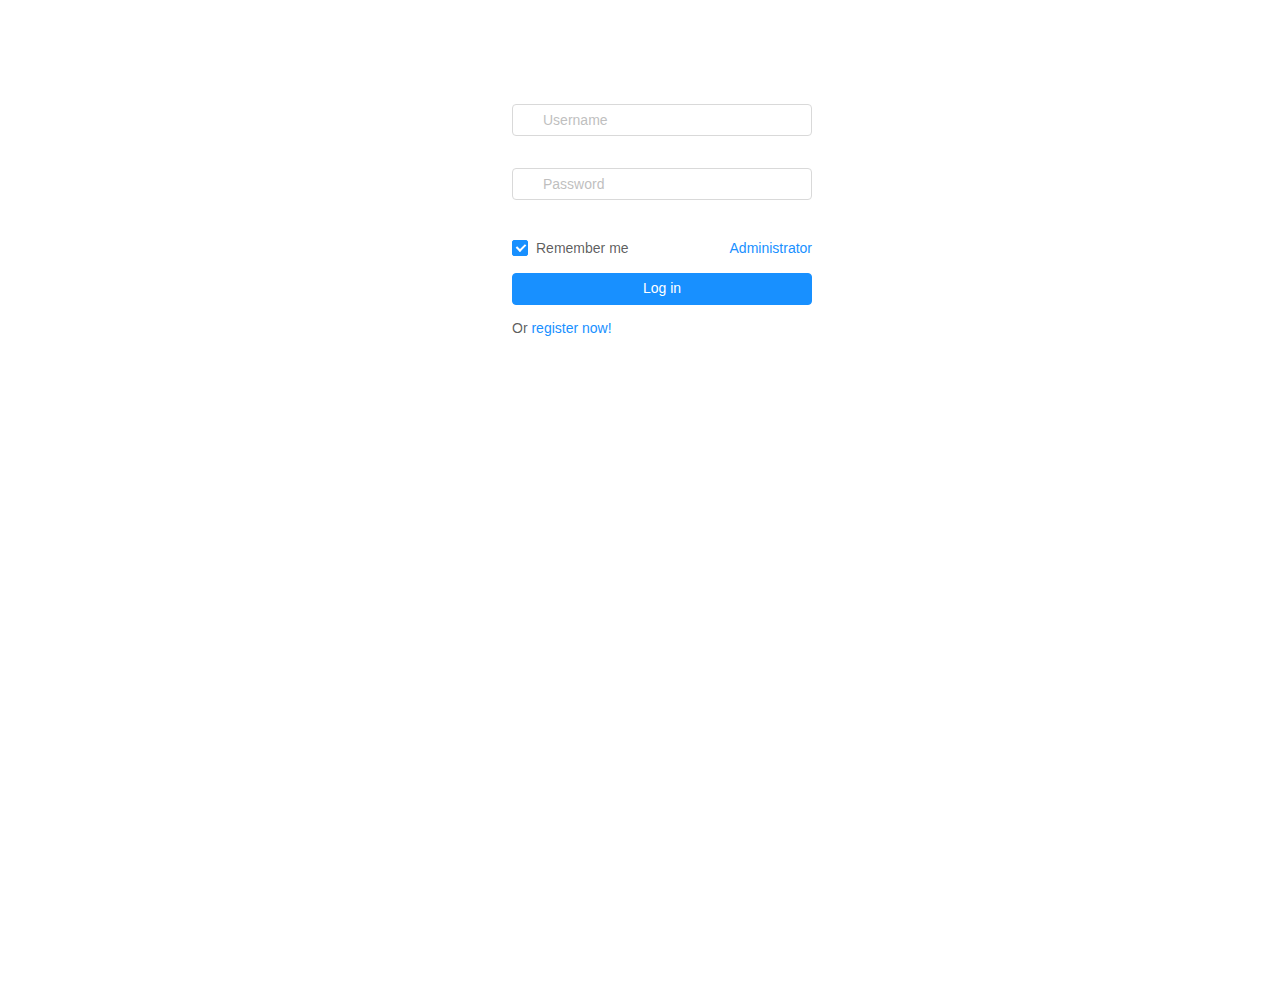
==== springtest/src/main/webapp/index.html @ 3b42bb76 "second commit" ====
<!DOCTYPE html>
<html lang="en">
<head>
    <meta charset="utf-8">
    <meta name="viewport" content="width=device-width,initial-scale=1,shrink-to-fit=no">
    <meta name="theme-color" content="#000000">
    <link rel="manifest" href="./manifest.json">
    <link rel="shortcut icon" href="./favicon.ico">
    <title>React App</title>
    <link href="./static/css/main.ab751327.css" rel="stylesheet">
</head>
<body>
<noscript>You need to enable JavaScript to run this app.</noscript>
<div id="root"></div>
<script type="text/javascript" src="./static/js/main.49fe07ca.js"></script>
</body>
</html>
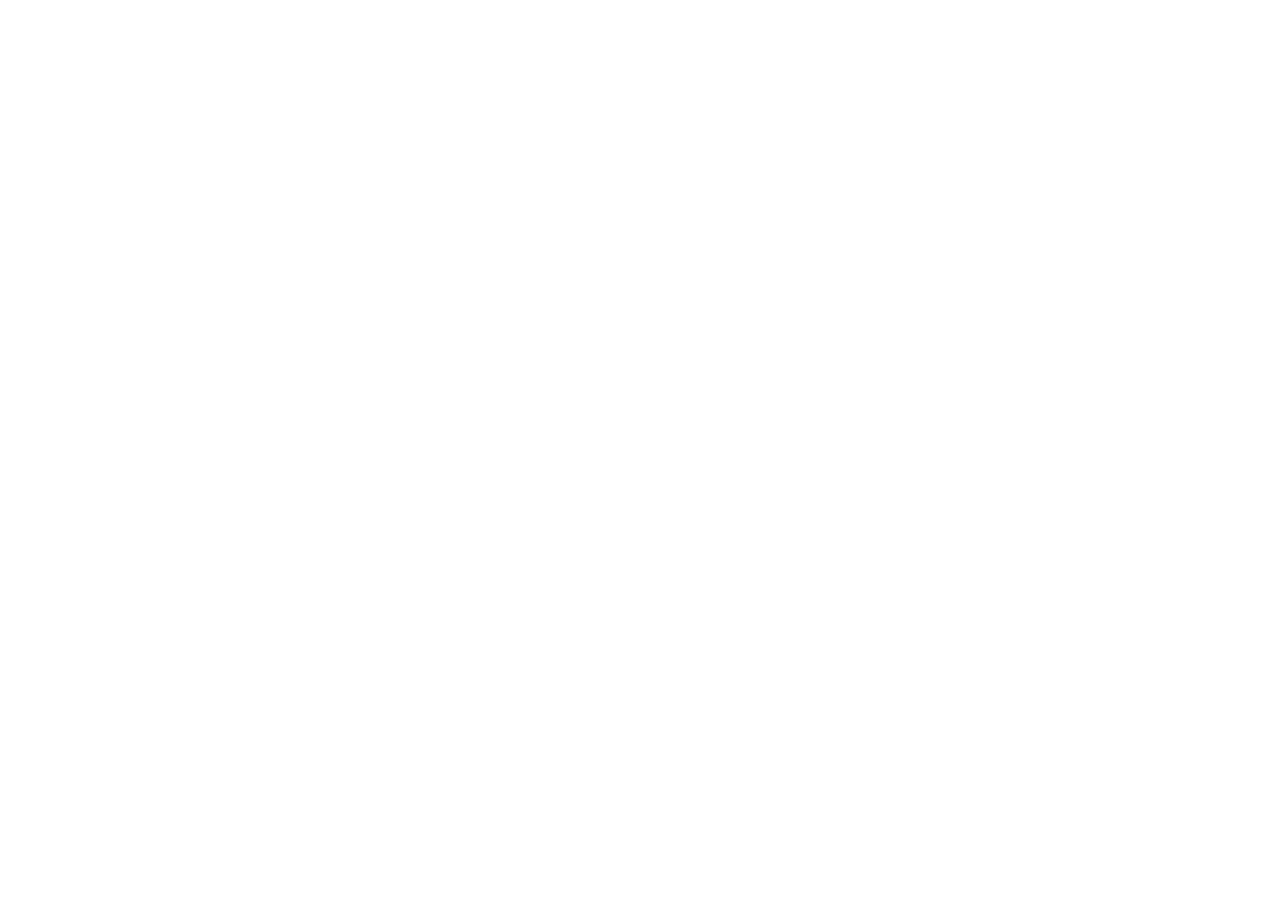
==== commit 16cc6d0a: "完成用户部分" ====
--- a/springtest/src/main/webapp/index.html
+++ b/springtest/src/main/webapp/index.html
@@ -1,17 +1 @@
-<!DOCTYPE html>
-<html lang="en">
-<head>
-    <meta charset="utf-8">
-    <meta name="viewport" content="width=device-width,initial-scale=1,shrink-to-fit=no">
-    <meta name="theme-color" content="#000000">
-    <link rel="manifest" href="./manifest.json">
-    <link rel="shortcut icon" href="./favicon.ico">
-    <title>React App</title>
-    <link href="./static/css/main.ab751327.css" rel="stylesheet">
-</head>
-<body>
-<noscript>You need to enable JavaScript to run this app.</noscript>
-<div id="root"></div>
-<script type="text/javascript" src="./static/js/main.49fe07ca.js"></script>
-</body>
-</html>+<!DOCTYPE html><html lang="en"><head><meta charset="utf-8"><meta name="viewport" content="width=device-width,initial-scale=1,shrink-to-fit=no"><meta name="theme-color" content="#000000"><link rel="manifest" href="/manifest.json"><link rel="shortcut icon" href="/favicon.ico"><title>React App</title><link href="/static/css/main.ab751327.css" rel="stylesheet"></head><body><noscript>You need to enable JavaScript to run this app.</noscript><div id="root"></div><script type="text/javascript" src="/static/js/main.10e3976a.js"></script></body></html>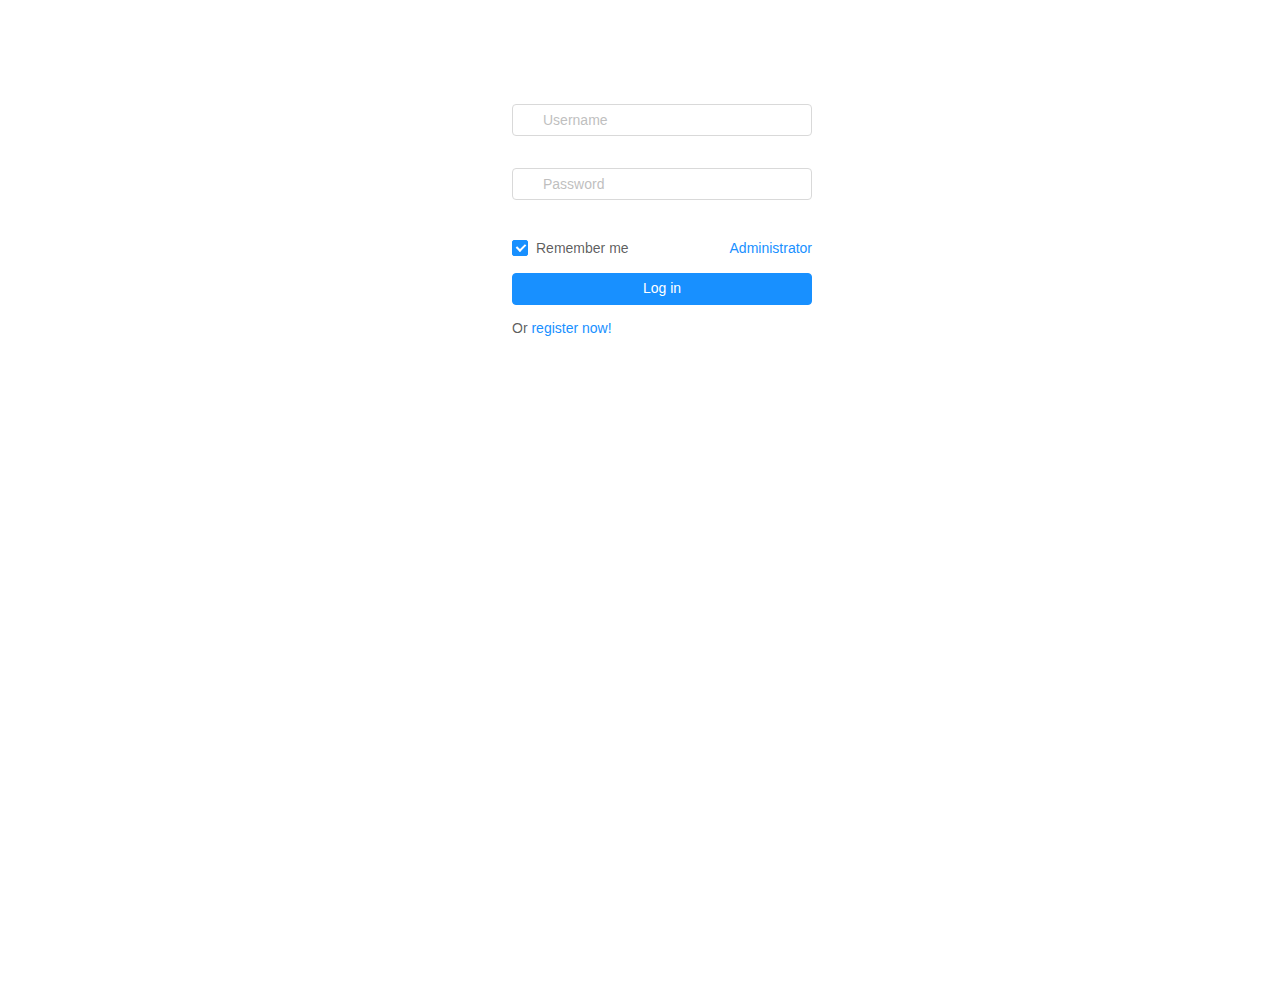
==== commit 9ba9879c: "完成管理员部分" ====
--- a/springtest/src/main/webapp/index.html
+++ b/springtest/src/main/webapp/index.html
@@ -1 +1,17 @@
-<!DOCTYPE html><html lang="en"><head><meta charset="utf-8"><meta name="viewport" content="width=device-width,initial-scale=1,shrink-to-fit=no"><meta name="theme-color" content="#000000"><link rel="manifest" href="/manifest.json"><link rel="shortcut icon" href="/favicon.ico"><title>React App</title><link href="/static/css/main.ab751327.css" rel="stylesheet"></head><body><noscript>You need to enable JavaScript to run this app.</noscript><div id="root"></div><script type="text/javascript" src="/static/js/main.10e3976a.js"></script></body></html>+<!DOCTYPE html>
+<html lang="en">
+<head>
+    <meta charset="utf-8">
+    <meta name="viewport" content="width=device-width,initial-scale=1,shrink-to-fit=no">
+    <meta name="theme-color" content="#000000">
+    <link rel="manifest" href="./manifest.json">
+    <link rel="shortcut icon" href="./favicon.ico">
+    <title>React App</title>
+    <link href="./static/css/main.ab751327.css" rel="stylesheet">
+</head>
+<body>
+<noscript>You need to enable JavaScript to run this app.</noscript>
+<div id="root"></div>
+<script type="text/javascript" src="./static/js/main.7ce3ba18.js"></script>
+</body>
+</html>--- a/springtest/src/main/webapp/static/css/main.ab751327.css
+++ b/springtest/src/main/webapp/static/css/main.ab751327.css
@@ -0,0 +1,9 @@
+body{width:100%;height:100%;margin:0;padding:0;font-family:sans-serif}.container{margin-top:100px;margin-left:40%}.login-form{max-width:300px}.login-form-forgot{float:right}.login-form-button{width:100%}.history_btn{margin-left:50px}/*!
+ * 
+ * antd v3.3.1
+ * 
+ * Copyright 2015-present, Alipay, Inc.
+ * All rights reserved.
+ *       
+ */@font-face{font-family:Monospaced Number;src:local("Tahoma");unicode-range:u+30-39}@font-face{font-family:Chinese Quote;src:local("PingFang SC"),local("SimSun");unicode-range:u+2018,u+2019,u+201c,u+201d}body,html{width:100%;height:100%}input::-ms-clear,input::-ms-reveal{display:none}*,:after,:before{-webkit-box-sizing:border-box;box-sizing:border-box}html{font-family:sans-serif;line-height:1.15;-webkit-text-size-adjust:100%;-ms-text-size-adjust:100%;-ms-overflow-style:scrollbar;-webkit-tap-highlight-color:rgba(0,0,0,0)}@at-root{@-ms-viewport{width:device-width}}article,aside,dialog,figcaption,figure,footer,header,hgroup,main,nav,section{display:block}body{margin:0;font-family:Monospaced Number,Chinese Quote,-apple-system,BlinkMacSystemFont,Segoe UI,Roboto,PingFang SC,Hiragino Sans GB,Microsoft YaHei,Helvetica Neue,Helvetica,Arial,sans-serif;font-size:14px;line-height:1.5;color:rgba(0,0,0,.65);background-color:#fff}[tabindex="-1"]:focus{outline:none!important}hr{-webkit-box-sizing:content-box;box-sizing:content-box;height:0;overflow:visible}h1,h2,h3,h4,h5,h6{margin-top:0;margin-bottom:.5em;color:rgba(0,0,0,.85);font-weight:500}p{margin-top:0;margin-bottom:1em}abbr[data-original-title],abbr[title]{text-decoration:underline;-webkit-text-decoration:underline dotted;text-decoration:underline dotted;cursor:help;border-bottom:0}address{margin-bottom:1em;font-style:normal;line-height:inherit}input[type=number],input[type=password],input[type=text],textarea{-webkit-appearance:none}dl,ol,ul{margin-top:0;margin-bottom:1em}ol ol,ol ul,ul ol,ul ul{margin-bottom:0}dt{font-weight:500}dd{margin-bottom:.5em;margin-left:0}blockquote{margin:0 0 1em}dfn{font-style:italic}b,strong{font-weight:bolder}small{font-size:80%}sub,sup{position:relative;font-size:75%;line-height:0;vertical-align:baseline}sub{bottom:-.25em}sup{top:-.5em}a{color:#1890ff;background-color:transparent;text-decoration:none;outline:none;cursor:pointer;-webkit-transition:color .3s;-o-transition:color .3s;transition:color .3s;-webkit-text-decoration-skip:objects}a:focus{text-decoration:underline;-webkit-text-decoration-skip:ink;text-decoration-skip:ink}a:hover{color:#40a9ff}a:active{color:#096dd9}a:active,a:hover{outline:0;text-decoration:none}a[disabled]{color:rgba(0,0,0,.25);cursor:not-allowed;pointer-events:none}code,kbd,pre,samp{font-family:Consolas,Menlo,Courier,monospace;font-size:1em}pre{margin-top:0;margin-bottom:1em;overflow:auto}figure{margin:0 0 1em}img{vertical-align:middle;border-style:none}svg:not(:root){overflow:hidden}[role=button],a,area,button,input:not([type=range]),label,select,summary,textarea{-ms-touch-action:manipulation;touch-action:manipulation}table{border-collapse:collapse}caption{padding-top:.75em;padding-bottom:.3em;color:rgba(0,0,0,.45);text-align:left;caption-side:bottom}th{text-align:inherit}button,input,optgroup,select,textarea{margin:0;font-family:inherit;font-size:inherit;line-height:inherit;color:inherit}button,input{overflow:visible}button,select{text-transform:none}[type=reset],[type=submit],button,html [type=button]{-webkit-appearance:button}[type=button]::-moz-focus-inner,[type=reset]::-moz-focus-inner,[type=submit]::-moz-focus-inner,button::-moz-focus-inner{padding:0;border-style:none}input[type=checkbox],input[type=radio]{-webkit-box-sizing:border-box;box-sizing:border-box;padding:0}input[type=date],input[type=datetime-local],input[type=month],input[type=time]{-webkit-appearance:listbox}textarea{overflow:auto;resize:vertical}fieldset{min-width:0;padding:0;margin:0;border:0}legend{display:block;width:100%;max-width:100%;padding:0;margin-bottom:.5em;font-size:1.5em;line-height:inherit;color:inherit;white-space:normal}progress{vertical-align:baseline}[type=number]::-webkit-inner-spin-button,[type=number]::-webkit-outer-spin-button{height:auto}[type=search]{outline-offset:-2px;-webkit-appearance:none}[type=search]::-webkit-search-cancel-button,[type=search]::-webkit-search-decoration{-webkit-appearance:none}::-webkit-file-upload-button{font:inherit;-webkit-appearance:button}output{display:inline-block}summary{display:list-item}template{display:none}[hidden]{display:none!important}mark{padding:.2em;background-color:#feffe6}::-moz-selection{background:#1890ff;color:#fff}::selection{background:#1890ff;color:#fff}.clearfix{zoom:1}.clearfix:after,.clearfix:before{content:" ";display:table}.clearfix:after{clear:both;visibility:hidden;font-size:0;height:0}@font-face{font-family:anticon;src:url("https://at.alicdn.com/t/font_148784_v4ggb6wrjmkotj4i.eot");src:url("https://at.alicdn.com/t/font_148784_v4ggb6wrjmkotj4i.woff") format("woff"),url("https://at.alicdn.com/t/font_148784_v4ggb6wrjmkotj4i.ttf") format("truetype"),url("https://at.alicdn.com/t/font_148784_v4ggb6wrjmkotj4i.svg#iconfont") format("svg")}.anticon{display:inline-block;font-style:normal;vertical-align:baseline;text-align:center;text-transform:none;line-height:1;text-rendering:optimizeLegibility;-webkit-font-smoothing:antialiased;-moz-osx-font-smoothing:grayscale}.anticon:before{display:block;font-family:anticon!important}.anticon-step-forward:before{content:"\E600"}.anticon-step-backward:before{content:"\E601"}.anticon-forward:before{content:"\E602"}.anticon-backward:before{content:"\E603"}.anticon-caret-right:before{content:"\E604"}.anticon-caret-left:before{content:"\E605"}.anticon-caret-down:before{content:"\E606"}.anticon-caret-up:before{content:"\E607"}.anticon-caret-circle-right:before,.anticon-circle-right:before,.anticon-right-circle:before{content:"\E608"}.anticon-caret-circle-left:before,.anticon-circle-left:before,.anticon-left-circle:before{content:"\E609"}.anticon-caret-circle-up:before,.anticon-circle-up:before,.anticon-up-circle:before{content:"\E60A"}.anticon-caret-circle-down:before,.anticon-circle-down:before,.anticon-down-circle:before{content:"\E60B"}.anticon-right-circle-o:before{content:"\E60C"}.anticon-caret-circle-o-right:before,.anticon-circle-o-right:before{content:"\E60C"}.anticon-left-circle-o:before{content:"\E60D"}.anticon-caret-circle-o-left:before,.anticon-circle-o-left:before{content:"\E60D"}.anticon-up-circle-o:before{content:"\E60E"}.anticon-caret-circle-o-up:before,.anticon-circle-o-up:before{content:"\E60E"}.anticon-down-circle-o:before{content:"\E60F"}.anticon-caret-circle-o-down:before,.anticon-circle-o-down:before{content:"\E60F"}.anticon-verticle-left:before{content:"\E610"}.anticon-verticle-right:before{content:"\E611"}.anticon-rollback:before{content:"\E612"}.anticon-retweet:before{content:"\E613"}.anticon-shrink:before{content:"\E614"}.anticon-arrow-salt:before,.anticon-arrows-alt:before{content:"\E615"}.anticon-reload:before{content:"\E616"}.anticon-double-right:before{content:"\E617"}.anticon-double-left:before{content:"\E618"}.anticon-arrow-down:before{content:"\E619"}.anticon-arrow-up:before{content:"\E61A"}.anticon-arrow-right:before{content:"\E61B"}.anticon-arrow-left:before{content:"\E61C"}.anticon-down:before{content:"\E61D"}.anticon-up:before{content:"\E61E"}.anticon-right:before{content:"\E61F"}.anticon-left:before{content:"\E620"}.anticon-minus-square-o:before{content:"\E621"}.anticon-minus-circle:before{content:"\E622"}.anticon-minus-circle-o:before{content:"\E623"}.anticon-minus:before{content:"\E624"}.anticon-plus-circle-o:before{content:"\E625"}.anticon-plus-circle:before{content:"\E626"}.anticon-plus:before{content:"\E627"}.anticon-info-circle:before{content:"\E628"}.anticon-info-circle-o:before{content:"\E629"}.anticon-info:before{content:"\E62A"}.anticon-exclamation:before{content:"\E62B"}.anticon-exclamation-circle:before{content:"\E62C"}.anticon-exclamation-circle-o:before{content:"\E62D"}.anticon-close-circle:before,.anticon-cross-circle:before{content:"\E62E"}.anticon-close-circle-o:before,.anticon-cross-circle-o:before{content:"\E62F"}.anticon-check-circle:before{content:"\E630"}.anticon-check-circle-o:before{content:"\E631"}.anticon-check:before{content:"\E632"}.anticon-close:before,.anticon-cross:before{content:"\E633"}.anticon-customer-service:before,.anticon-customerservice:before{content:"\E634"}.anticon-credit-card:before{content:"\E635"}.anticon-code-o:before{content:"\E636"}.anticon-book:before{content:"\E637"}.anticon-bars:before{content:"\E639"}.anticon-question:before{content:"\E63A"}.anticon-question-circle:before{content:"\E63B"}.anticon-question-circle-o:before{content:"\E63C"}.anticon-pause:before{content:"\E63D"}.anticon-pause-circle:before{content:"\E63E"}.anticon-pause-circle-o:before{content:"\E63F"}.anticon-clock-circle:before{content:"\E640"}.anticon-clock-circle-o:before{content:"\E641"}.anticon-swap:before{content:"\E642"}.anticon-swap-left:before{content:"\E643"}.anticon-swap-right:before{content:"\E644"}.anticon-plus-square-o:before{content:"\E645"}.anticon-frown-circle:before,.anticon-frown:before{content:"\E646"}.anticon-ellipsis:before{content:"\E647"}.anticon-copy:before{content:"\E648"}.anticon-menu-fold:before{content:"\E9AC"}.anticon-mail:before{content:"\E659"}.anticon-logout:before{content:"\E65A"}.anticon-link:before{content:"\E65B"}.anticon-area-chart:before{content:"\E65C"}.anticon-line-chart:before{content:"\E65D"}.anticon-home:before{content:"\E65E"}.anticon-laptop:before{content:"\E65F"}.anticon-star:before{content:"\E660"}.anticon-star-o:before{content:"\E661"}.anticon-folder:before{content:"\E662"}.anticon-filter:before{content:"\E663"}.anticon-file:before{content:"\E664"}.anticon-exception:before{content:"\E665"}.anticon-meh-circle:before,.anticon-meh:before{content:"\E666"}.anticon-meh-o:before{content:"\E667"}.anticon-shopping-cart:before{content:"\E668"}.anticon-save:before{content:"\E669"}.anticon-user:before{content:"\E66A"}.anticon-video-camera:before{content:"\E66B"}.anticon-to-top:before{content:"\E66C"}.anticon-team:before{content:"\E66D"}.anticon-tablet:before{content:"\E66E"}.anticon-solution:before{content:"\E66F"}.anticon-search:before{content:"\E670"}.anticon-share-alt:before{content:"\E671"}.anticon-setting:before{content:"\E672"}.anticon-poweroff:before{content:"\E6D5"}.anticon-picture:before{content:"\E674"}.anticon-phone:before{content:"\E675"}.anticon-paper-clip:before{content:"\E676"}.anticon-notification:before{content:"\E677"}.anticon-mobile:before{content:"\E678"}.anticon-menu-unfold:before{content:"\E9AD"}.anticon-inbox:before{content:"\E67A"}.anticon-lock:before{content:"\E67B"}.anticon-qrcode:before{content:"\E67C"}.anticon-play-circle:before{content:"\E6D0"}.anticon-play-circle-o:before{content:"\E6D1"}.anticon-tag:before{content:"\E6D2"}.anticon-tag-o:before{content:"\E6D3"}.anticon-tags:before{content:"\E67D"}.anticon-tags-o:before{content:"\E67E"}.anticon-cloud-o:before{content:"\E67F"}.anticon-cloud:before{content:"\E680"}.anticon-cloud-upload:before{content:"\E681"}.anticon-cloud-download:before{content:"\E682"}.anticon-cloud-download-o:before{content:"\E683"}.anticon-cloud-upload-o:before{content:"\E684"}.anticon-environment:before{content:"\E685"}.anticon-environment-o:before{content:"\E686"}.anticon-eye:before{content:"\E687"}.anticon-eye-o:before{content:"\E688"}.anticon-camera:before{content:"\E689"}.anticon-camera-o:before{content:"\E68A"}.anticon-windows:before{content:"\E68B"}.anticon-apple:before{content:"\E68C"}.anticon-apple-o:before{content:"\E6D4"}.anticon-android:before{content:"\E938"}.anticon-android-o:before{content:"\E68D"}.anticon-aliwangwang:before{content:"\E68E"}.anticon-aliwangwang-o:before{content:"\E68F"}.anticon-export:before{content:"\E691"}.anticon-edit:before{content:"\E692"}.anticon-circle-down-o:before{content:"\E693"}.anticon-circle-down-:before{content:"\E694"}.anticon-appstore-o:before{content:"\E695"}.anticon-appstore:before{content:"\E696"}.anticon-scan:before{content:"\E697"}.anticon-file-text:before{content:"\E698"}.anticon-folder-open:before{content:"\E699"}.anticon-hdd:before{content:"\E69A"}.anticon-ie:before{content:"\E69B"}.anticon-file-jpg:before{content:"\E69C"}.anticon-like:before{content:"\E64C"}.anticon-like-o:before{content:"\E69D"}.anticon-dislike:before{content:"\E64B"}.anticon-dislike-o:before{content:"\E69E"}.anticon-delete:before{content:"\E69F"}.anticon-enter:before{content:"\E6A0"}.anticon-pushpin-o:before{content:"\E6A1"}.anticon-pushpin:before{content:"\E6A2"}.anticon-heart:before{content:"\E6A3"}.anticon-heart-o:before{content:"\E6A4"}.anticon-pay-circle:before{content:"\E6A5"}.anticon-pay-circle-o:before{content:"\E6A6"}.anticon-smile-circle:before,.anticon-smile:before{content:"\E6A7"}.anticon-smile-o:before{content:"\E6A8"}.anticon-frown-o:before{content:"\E6A9"}.anticon-calculator:before{content:"\E6AA"}.anticon-message:before{content:"\E6AB"}.anticon-chrome:before{content:"\E6AC"}.anticon-github:before{content:"\E6AD"}.anticon-file-unknown:before{content:"\E6AF"}.anticon-file-excel:before{content:"\E6B0"}.anticon-file-ppt:before{content:"\E6B1"}.anticon-file-word:before{content:"\E6B2"}.anticon-file-pdf:before{content:"\E6B3"}.anticon-desktop:before{content:"\E6B4"}.anticon-upload:before{content:"\E6B6"}.anticon-download:before{content:"\E6B7"}.anticon-pie-chart:before{content:"\E6B8"}.anticon-unlock:before{content:"\E6BA"}.anticon-calendar:before{content:"\E6BB"}.anticon-windows-o:before{content:"\E6BC"}.anticon-dot-chart:before{content:"\E6BD"}.anticon-bar-chart:before{content:"\E6BE"}.anticon-code:before{content:"\E6BF"}.anticon-api:before{content:"\E951"}.anticon-plus-square:before{content:"\E6C0"}.anticon-minus-square:before{content:"\E6C1"}.anticon-close-square:before{content:"\E6C2"}.anticon-close-square-o:before{content:"\E6C3"}.anticon-check-square:before{content:"\E6C4"}.anticon-check-square-o:before{content:"\E6C5"}.anticon-fast-backward:before{content:"\E6C6"}.anticon-fast-forward:before{content:"\E6C7"}.anticon-up-square:before{content:"\E6C8"}.anticon-down-square:before{content:"\E6C9"}.anticon-left-square:before{content:"\E6CA"}.anticon-right-square:before{content:"\E6CB"}.anticon-right-square-o:before{content:"\E6CC"}.anticon-left-square-o:before{content:"\E6CD"}.anticon-down-square-o:before{content:"\E6CE"}.anticon-up-square-o:before{content:"\E6CF"}.anticon-loading:before{content:"\E64D"}.anticon-loading-3-quarters:before{content:"\E6AE"}.anticon-bulb:before{content:"\E649"}.anticon-select:before{content:"\E64A"}.anticon-addfile:before,.anticon-file-add:before{content:"\E910"}.anticon-addfolder:before,.anticon-folder-add:before{content:"\E914"}.anticon-switcher:before{content:"\E913"}.anticon-rocket:before{content:"\E90F"}.anticon-dingding:before{content:"\E923"}.anticon-dingding-o:before{content:"\E925"}.anticon-bell:before{content:"\E64E"}.anticon-disconnect:before{content:"\E64F"}.anticon-database:before{content:"\E650"}.anticon-compass:before{content:"\E6DB"}.anticon-barcode:before{content:"\E652"}.anticon-hourglass:before{content:"\E653"}.anticon-key:before{content:"\E654"}.anticon-flag:before{content:"\E655"}.anticon-layout:before{content:"\E656"}.anticon-login:before{content:"\E657"}.anticon-printer:before{content:"\E673"}.anticon-sound:before{content:"\E6E9"}.anticon-usb:before{content:"\E6D7"}.anticon-skin:before{content:"\E6D8"}.anticon-tool:before{content:"\E6D9"}.anticon-sync:before{content:"\E6DA"}.anticon-wifi:before{content:"\E6D6"}.anticon-car:before{content:"\E6DC"}.anticon-copyright:before{content:"\E6DE"}.anticon-schedule:before{content:"\E6DF"}.anticon-user-add:before{content:"\E6ED"}.anticon-user-delete:before{content:"\E6E0"}.anticon-usergroup-add:before{content:"\E6DD"}.anticon-usergroup-delete:before{content:"\E6E1"}.anticon-man:before{content:"\E6E2"}.anticon-woman:before{content:"\E6EC"}.anticon-shop:before{content:"\E6E3"}.anticon-gift:before{content:"\E6E4"}.anticon-idcard:before{content:"\E6E5"}.anticon-medicine-box:before{content:"\E6E6"}.anticon-red-envelope:before{content:"\E6E7"}.anticon-coffee:before{content:"\E6E8"}.anticon-trademark:before{content:"\E651"}.anticon-safety:before{content:"\E6EA"}.anticon-wallet:before{content:"\E6EB"}.anticon-bank:before{content:"\E6EE"}.anticon-trophy:before{content:"\E6EF"}.anticon-contacts:before{content:"\E6F0"}.anticon-global:before{content:"\E6F1"}.anticon-shake:before{content:"\E94F"}.anticon-fork:before{content:"\E6F2"}.anticon-dashboard:before{content:"\E99A"}.anticon-profile:before{content:"\E999"}.anticon-table:before{content:"\E998"}.anticon-warning:before{content:"\E997"}.anticon-form:before{content:"\E996"}.anticon-spin:before{display:inline-block;-webkit-animation:loadingCircle 1s infinite linear;animation:loadingCircle 1s infinite linear}.anticon-weibo-square:before{content:"\E6F5"}.anticon-weibo-circle:before{content:"\E6F4"}.anticon-taobao-circle:before{content:"\E6F3"}.anticon-html5:before{content:"\E9C7"}.anticon-weibo:before{content:"\E9C6"}.anticon-twitter:before{content:"\E9C5"}.anticon-wechat:before{content:"\E9C4"}.anticon-youtube:before{content:"\E9C3"}.anticon-alipay-circle:before{content:"\E9C2"}.anticon-taobao:before{content:"\E9C1"}.anticon-skype:before{content:"\E9C0"}.anticon-qq:before{content:"\E9BF"}.anticon-medium-workmark:before{content:"\E9BE"}.anticon-gitlab:before{content:"\E9BD"}.anticon-medium:before{content:"\E9BC"}.anticon-linkedin:before{content:"\E9BB"}.anticon-google-plus:before{content:"\E9BA"}.anticon-dropbox:before{content:"\E9B9"}.anticon-facebook:before{content:"\E9B8"}.anticon-codepen:before{content:"\E9B7"}.anticon-amazon:before{content:"\E9B6"}.anticon-google:before{content:"\E9B5"}.anticon-codepen-circle:before{content:"\E9B4"}.anticon-alipay:before{content:"\E9B3"}.anticon-ant-design:before{content:"\E9B2"}.anticon-aliyun:before{content:"\E9F4"}.anticon-zhihu:before{content:"\E703"}.anticon-file-markdown:before{content:"\E704"}.anticon-slack:before{content:"\E705"}.anticon-slack-square:before{content:"\E706"}.anticon-behance:before{content:"\E707"}.anticon-behance-square:before{content:"\E708"}.anticon-dribbble:before{content:"\E709"}.anticon-dribbble-square:before{content:"\E70A"}.anticon-instagram:before{content:"\E70B"}.anticon-yuque:before{content:"\E70C"}.fade-appear,.fade-enter,.fade-leave{-webkit-animation-duration:.2s;animation-duration:.2s;-webkit-animation-fill-mode:both;animation-fill-mode:both;-webkit-animation-play-state:paused;animation-play-state:paused}.fade-appear.fade-appear-active,.fade-enter.fade-enter-active{-webkit-animation-name:antFadeIn;animation-name:antFadeIn;-webkit-animation-play-state:running;animation-play-state:running}.fade-leave.fade-leave-active{-webkit-animation-name:antFadeOut;animation-name:antFadeOut;-webkit-animation-play-state:running;animation-play-state:running;pointer-events:none}.fade-appear,.fade-enter{opacity:0}.fade-appear,.fade-enter,.fade-leave{-webkit-animation-timing-function:linear;animation-timing-function:linear}@-webkit-keyframes antFadeIn{0%{opacity:0}to{opacity:1}}@keyframes antFadeIn{0%{opacity:0}to{opacity:1}}@-webkit-keyframes antFadeOut{0%{opacity:1}to{opacity:0}}@keyframes antFadeOut{0%{opacity:1}to{opacity:0}}.move-up-appear,.move-up-enter,.move-up-leave{-webkit-animation-duration:.2s;animation-duration:.2s;-webkit-animation-fill-mode:both;animation-fill-mode:both;-webkit-animation-play-state:paused;animation-play-state:paused}.move-up-appear.move-up-appear-active,.move-up-enter.move-up-enter-active{-webkit-animation-name:antMoveUpIn;animation-name:antMoveUpIn;-webkit-animation-play-state:running;animation-play-state:running}.move-up-leave.move-up-leave-active{-webkit-animation-name:antMoveUpOut;animation-name:antMoveUpOut;-webkit-animation-play-state:running;animation-play-state:running;pointer-events:none}.move-up-appear,.move-up-enter{opacity:0;-webkit-animation-timing-function:cubic-bezier(.08,.82,.17,1);animation-timing-function:cubic-bezier(.08,.82,.17,1)}.move-up-leave{-webkit-animation-timing-function:cubic-bezier(.6,.04,.98,.34);animation-timing-function:cubic-bezier(.6,.04,.98,.34)}.move-down-appear,.move-down-enter,.move-down-leave{-webkit-animation-duration:.2s;animation-duration:.2s;-webkit-animation-fill-mode:both;animation-fill-mode:both;-webkit-animation-play-state:paused;animation-play-state:paused}.move-down-appear.move-down-appear-active,.move-down-enter.move-down-enter-active{-webkit-animation-name:antMoveDownIn;animation-name:antMoveDownIn;-webkit-animation-play-state:running;animation-play-state:running}.move-down-leave.move-down-leave-active{-webkit-animation-name:antMoveDownOut;animation-name:antMoveDownOut;-webkit-animation-play-state:running;animation-play-state:running;pointer-events:none}.move-down-appear,.move-down-enter{opacity:0;-webkit-animation-timing-function:cubic-bezier(.08,.82,.17,1);animation-timing-function:cubic-bezier(.08,.82,.17,1)}.move-down-leave{-webkit-animation-timing-function:cubic-bezier(.6,.04,.98,.34);animation-timing-function:cubic-bezier(.6,.04,.98,.34)}.move-left-appear,.move-left-enter,.move-left-leave{-webkit-animation-duration:.2s;animation-duration:.2s;-webkit-animation-fill-mode:both;animation-fill-mode:both;-webkit-animation-play-state:paused;animation-play-state:paused}.move-left-appear.move-left-appear-active,.move-left-enter.move-left-enter-active{-webkit-animation-name:antMoveLeftIn;animation-name:antMoveLeftIn;-webkit-animation-play-state:running;animation-play-state:running}.move-left-leave.move-left-leave-active{-webkit-animation-name:antMoveLeftOut;animation-name:antMoveLeftOut;-webkit-animation-play-state:running;animation-play-state:running;pointer-events:none}.move-left-appear,.move-left-enter{opacity:0;-webkit-animation-timing-function:cubic-bezier(.08,.82,.17,1);animation-timing-function:cubic-bezier(.08,.82,.17,1)}.move-left-leave{-webkit-animation-timing-function:cubic-bezier(.6,.04,.98,.34);animation-timing-function:cubic-bezier(.6,.04,.98,.34)}.move-right-appear,.move-right-enter,.move-right-leave{-webkit-animation-duration:.2s;animation-duration:.2s;-webkit-animation-fill-mode:both;animation-fill-mode:both;-webkit-animation-play-state:paused;animation-play-state:paused}.move-right-appear.move-right-appear-active,.move-right-enter.move-right-enter-active{-webkit-animation-name:antMoveRightIn;animation-name:antMoveRightIn;-webkit-animation-play-state:running;animation-play-state:running}.move-right-leave.move-right-leave-active{-webkit-animation-name:antMoveRightOut;animation-name:antMoveRightOut;-webkit-animation-play-state:running;animation-play-state:running;pointer-events:none}.move-right-appear,.move-right-enter{opacity:0;-webkit-animation-timing-function:cubic-bezier(.08,.82,.17,1);animation-timing-function:cubic-bezier(.08,.82,.17,1)}.move-right-leave{-webkit-animation-timing-function:cubic-bezier(.6,.04,.98,.34);animation-timing-function:cubic-bezier(.6,.04,.98,.34)}@-webkit-keyframes antMoveDownIn{0%{-webkit-transform-origin:0 0;transform-origin:0 0;-webkit-transform:translateY(100%);transform:translateY(100%);opacity:0}to{-webkit-transform-origin:0 0;transform-origin:0 0;-webkit-transform:translateY(0);transform:translateY(0);opacity:1}}@keyframes antMoveDownIn{0%{-webkit-transform-origin:0 0;transform-origin:0 0;-webkit-transform:translateY(100%);transform:translateY(100%);opacity:0}to{-webkit-transform-origin:0 0;transform-origin:0 0;-webkit-transform:translateY(0);transform:translateY(0);opacity:1}}@-webkit-keyframes antMoveDownOut{0%{-webkit-transform-origin:0 0;transform-origin:0 0;-webkit-transform:translateY(0);transform:translateY(0);opacity:1}to{-webkit-transform-origin:0 0;transform-origin:0 0;-webkit-transform:translateY(100%);transform:translateY(100%);opacity:0}}@keyframes antMoveDownOut{0%{-webkit-transform-origin:0 0;transform-origin:0 0;-webkit-transform:translateY(0);transform:translateY(0);opacity:1}to{-webkit-transform-origin:0 0;transform-origin:0 0;-webkit-transform:translateY(100%);transform:translateY(100%);opacity:0}}@-webkit-keyframes antMoveLeftIn{0%{-webkit-transform-origin:0 0;transform-origin:0 0;-webkit-transform:translateX(-100%);transform:translateX(-100%);opacity:0}to{-webkit-transform-origin:0 0;transform-origin:0 0;-webkit-transform:translateX(0);transform:translateX(0);opacity:1}}@keyframes antMoveLeftIn{0%{-webkit-transform-origin:0 0;transform-origin:0 0;-webkit-transform:translateX(-100%);transform:translateX(-100%);opacity:0}to{-webkit-transform-origin:0 0;transform-origin:0 0;-webkit-transform:translateX(0);transform:translateX(0);opacity:1}}@-webkit-keyframes antMoveLeftOut{0%{-webkit-transform-origin:0 0;transform-origin:0 0;-webkit-transform:translateX(0);transform:translateX(0);opacity:1}to{-webkit-transform-origin:0 0;transform-origin:0 0;-webkit-transform:translateX(-100%);transform:translateX(-100%);opacity:0}}@keyframes antMoveLeftOut{0%{-webkit-transform-origin:0 0;transform-origin:0 0;-webkit-transform:translateX(0);transform:translateX(0);opacity:1}to{-webkit-transform-origin:0 0;transform-origin:0 0;-webkit-transform:translateX(-100%);transform:translateX(-100%);opacity:0}}@-webkit-keyframes antMoveRightIn{0%{opacity:0;-webkit-transform-origin:0 0;transform-origin:0 0;-webkit-transform:translateX(100%);transform:translateX(100%)}to{opacity:1;-webkit-transform-origin:0 0;transform-origin:0 0;-webkit-transform:translateX(0);transform:translateX(0)}}@keyframes antMoveRightIn{0%{opacity:0;-webkit-transform-origin:0 0;transform-origin:0 0;-webkit-transform:translateX(100%);transform:translateX(100%)}to{opacity:1;-webkit-transform-origin:0 0;transform-origin:0 0;-webkit-transform:translateX(0);transform:translateX(0)}}@-webkit-keyframes antMoveRightOut{0%{-webkit-transform-origin:0 0;transform-origin:0 0;-webkit-transform:translateX(0);transform:translateX(0);opacity:1}to{-webkit-transform-origin:0 0;transform-origin:0 0;-webkit-transform:translateX(100%);transform:translateX(100%);opacity:0}}@keyframes antMoveRightOut{0%{-webkit-transform-origin:0 0;transform-origin:0 0;-webkit-transform:translateX(0);transform:translateX(0);opacity:1}to{-webkit-transform-origin:0 0;transform-origin:0 0;-webkit-transform:translateX(100%);transform:translateX(100%);opacity:0}}@-webkit-keyframes antMoveUpIn{0%{-webkit-transform-origin:0 0;transform-origin:0 0;-webkit-transform:translateY(-100%);transform:translateY(-100%);opacity:0}to{-webkit-transform-origin:0 0;transform-origin:0 0;-webkit-transform:translateY(0);transform:translateY(0);opacity:1}}@keyframes antMoveUpIn{0%{-webkit-transform-origin:0 0;transform-origin:0 0;-webkit-transform:translateY(-100%);transform:translateY(-100%);opacity:0}to{-webkit-transform-origin:0 0;transform-origin:0 0;-webkit-transform:translateY(0);transform:translateY(0);opacity:1}}@-webkit-keyframes antMoveUpOut{0%{-webkit-transform-origin:0 0;transform-origin:0 0;-webkit-transform:translateY(0);transform:translateY(0);opacity:1}to{-webkit-transform-origin:0 0;transform-origin:0 0;-webkit-transform:translateY(-100%);transform:translateY(-100%);opacity:0}}@keyframes antMoveUpOut{0%{-webkit-transform-origin:0 0;transform-origin:0 0;-webkit-transform:translateY(0);transform:translateY(0);opacity:1}to{-webkit-transform-origin:0 0;transform-origin:0 0;-webkit-transform:translateY(-100%);transform:translateY(-100%);opacity:0}}@-webkit-keyframes loadingCircle{0%{-webkit-transform-origin:50% 50%;transform-origin:50% 50%;-webkit-transform:rotate(0deg);transform:rotate(0deg)}to{-webkit-transform-origin:50% 50%;transform-origin:50% 50%;-webkit-transform:rotate(1turn);transform:rotate(1turn)}}@keyframes loadingCircle{0%{-webkit-transform-origin:50% 50%;transform-origin:50% 50%;-webkit-transform:rotate(0deg);transform:rotate(0deg)}to{-webkit-transform-origin:50% 50%;transform-origin:50% 50%;-webkit-transform:rotate(1turn);transform:rotate(1turn)}}.slide-up-appear,.slide-up-enter,.slide-up-leave{-webkit-animation-duration:.2s;animation-duration:.2s;-webkit-animation-fill-mode:both;animation-fill-mode:both;-webkit-animation-play-state:paused;animation-play-state:paused}.slide-up-appear.slide-up-appear-active,.slide-up-enter.slide-up-enter-active{-webkit-animation-name:antSlideUpIn;animation-name:antSlideUpIn;-webkit-animation-play-state:running;animation-play-state:running}.slide-up-leave.slide-up-leave-active{-webkit-animation-name:antSlideUpOut;animation-name:antSlideUpOut;-webkit-animation-play-state:running;animation-play-state:running;pointer-events:none}.slide-up-appear,.slide-up-enter{opacity:0;-webkit-animation-timing-function:cubic-bezier(.23,1,.32,1);animation-timing-function:cubic-bezier(.23,1,.32,1)}.slide-up-leave{-webkit-animation-timing-function:cubic-bezier(.755,.05,.855,.06);animation-timing-function:cubic-bezier(.755,.05,.855,.06)}.slide-down-appear,.slide-down-enter,.slide-down-leave{-webkit-animation-duration:.2s;animation-duration:.2s;-webkit-animation-fill-mode:both;animation-fill-mode:both;-webkit-animation-play-state:paused;animation-play-state:paused}.slide-down-appear.slide-down-appear-active,.slide-down-enter.slide-down-enter-active{-webkit-animation-name:antSlideDownIn;animation-name:antSlideDownIn;-webkit-animation-play-state:running;animation-play-state:running}.slide-down-leave.slide-down-leave-active{-webkit-animation-name:antSlideDownOut;animation-name:antSlideDownOut;-webkit-animation-play-state:running;animation-play-state:running;pointer-events:none}.slide-down-appear,.slide-down-enter{opacity:0;-webkit-animation-timing-function:cubic-bezier(.23,1,.32,1);animation-timing-function:cubic-bezier(.23,1,.32,1)}.slide-down-leave{-webkit-animation-timing-function:cubic-bezier(.755,.05,.855,.06);animation-timing-function:cubic-bezier(.755,.05,.855,.06)}.slide-left-appear,.slide-left-enter,.slide-left-leave{-webkit-animation-duration:.2s;animation-duration:.2s;-webkit-animation-fill-mode:both;animation-fill-mode:both;-webkit-animation-play-state:paused;animation-play-state:paused}.slide-left-appear.slide-left-appear-active,.slide-left-enter.slide-left-enter-active{-webkit-animation-name:antSlideLeftIn;animation-name:antSlideLeftIn;-webkit-animation-play-state:running;animation-play-state:running}.slide-left-leave.slide-left-leave-active{-webkit-animation-name:antSlideLeftOut;animation-name:antSlideLeftOut;-webkit-animation-play-state:running;animation-play-state:running;pointer-events:none}.slide-left-appear,.slide-left-enter{opacity:0;-webkit-animation-timing-function:cubic-bezier(.23,1,.32,1);animation-timing-function:cubic-bezier(.23,1,.32,1)}.slide-left-leave{-webkit-animation-timing-function:cubic-bezier(.755,.05,.855,.06);animation-timing-function:cubic-bezier(.755,.05,.855,.06)}.slide-right-appear,.slide-right-enter,.slide-right-leave{-webkit-animation-duration:.2s;animation-duration:.2s;-webkit-animation-fill-mode:both;animation-fill-mode:both;-webkit-animation-play-state:paused;animation-play-state:paused}.slide-right-appear.slide-right-appear-active,.slide-right-enter.slide-right-enter-active{-webkit-animation-name:antSlideRightIn;animation-name:antSlideRightIn;-webkit-animation-play-state:running;animation-play-state:running}.slide-right-leave.slide-right-leave-active{-webkit-animation-name:antSlideRightOut;animation-name:antSlideRightOut;-webkit-animation-play-state:running;animation-play-state:running;pointer-events:none}.slide-right-appear,.slide-right-enter{opacity:0;-webkit-animation-timing-function:cubic-bezier(.23,1,.32,1);animation-timing-function:cubic-bezier(.23,1,.32,1)}.slide-right-leave{-webkit-animation-timing-function:cubic-bezier(.755,.05,.855,.06);animation-timing-function:cubic-bezier(.755,.05,.855,.06)}@-webkit-keyframes antSlideUpIn{0%{opacity:0;-webkit-transform-origin:0 0;transform-origin:0 0;-webkit-transform:scaleY(.8);transform:scaleY(.8)}to{opacity:1;-webkit-transform-origin:0 0;transform-origin:0 0;-webkit-transform:scaleY(1);transform:scaleY(1)}}@keyframes antSlideUpIn{0%{opacity:0;-webkit-transform-origin:0 0;transform-origin:0 0;-webkit-transform:scaleY(.8);transform:scaleY(.8)}to{opacity:1;-webkit-transform-origin:0 0;transform-origin:0 0;-webkit-transform:scaleY(1);transform:scaleY(1)}}@-webkit-keyframes antSlideUpOut{0%{opacity:1;-webkit-transform-origin:0 0;transform-origin:0 0;-webkit-transform:scaleY(1);transform:scaleY(1)}to{opacity:0;-webkit-transform-origin:0 0;transform-origin:0 0;-webkit-transform:scaleY(.8);transform:scaleY(.8)}}@keyframes antSlideUpOut{0%{opacity:1;-webkit-transform-origin:0 0;transform-origin:0 0;-webkit-transform:scaleY(1);transform:scaleY(1)}to{opacity:0;-webkit-transform-origin:0 0;transform-origin:0 0;-webkit-transform:scaleY(.8);transform:scaleY(.8)}}@-webkit-keyframes antSlideDownIn{0%{opacity:0;-webkit-transform-origin:100% 100%;transform-origin:100% 100%;-webkit-transform:scaleY(.8);transform:scaleY(.8)}to{opacity:1;-webkit-transform-origin:100% 100%;transform-origin:100% 100%;-webkit-transform:scaleY(1);transform:scaleY(1)}}@keyframes antSlideDownIn{0%{opacity:0;-webkit-transform-origin:100% 100%;transform-origin:100% 100%;-webkit-transform:scaleY(.8);transform:scaleY(.8)}to{opacity:1;-webkit-transform-origin:100% 100%;transform-origin:100% 100%;-webkit-transform:scaleY(1);transform:scaleY(1)}}@-webkit-keyframes antSlideDownOut{0%{opacity:1;-webkit-transform-origin:100% 100%;transform-origin:100% 100%;-webkit-transform:scaleY(1);transform:scaleY(1)}to{opacity:0;-webkit-transform-origin:100% 100%;transform-origin:100% 100%;-webkit-transform:scaleY(.8);transform:scaleY(.8)}}@keyframes antSlideDownOut{0%{opacity:1;-webkit-transform-origin:100% 100%;transform-origin:100% 100%;-webkit-transform:scaleY(1);transform:scaleY(1)}to{opacity:0;-webkit-transform-origin:100% 100%;transform-origin:100% 100%;-webkit-transform:scaleY(.8);transform:scaleY(.8)}}@-webkit-keyframes antSlideLeftIn{0%{opacity:0;-webkit-transform-origin:0 0;transform-origin:0 0;-webkit-transform:scaleX(.8);transform:scaleX(.8)}to{opacity:1;-webkit-transform-origin:0 0;transform-origin:0 0;-webkit-transform:scaleX(1);transform:scaleX(1)}}@keyframes antSlideLeftIn{0%{opacity:0;-webkit-transform-origin:0 0;transform-origin:0 0;-webkit-transform:scaleX(.8);transform:scaleX(.8)}to{opacity:1;-webkit-transform-origin:0 0;transform-origin:0 0;-webkit-transform:scaleX(1);transform:scaleX(1)}}@-webkit-keyframes antSlideLeftOut{0%{opacity:1;-webkit-transform-origin:0 0;transform-origin:0 0;-webkit-transform:scaleX(1);transform:scaleX(1)}to{opacity:0;-webkit-transform-origin:0 0;transform-origin:0 0;-webkit-transform:scaleX(.8);transform:scaleX(.8)}}@keyframes antSlideLeftOut{0%{opacity:1;-webkit-transform-origin:0 0;transform-origin:0 0;-webkit-transform:scaleX(1);transform:scaleX(1)}to{opacity:0;-webkit-transform-origin:0 0;transform-origin:0 0;-webkit-transform:scaleX(.8);transform:scaleX(.8)}}@-webkit-keyframes antSlideRightIn{0%{opacity:0;-webkit-transform-origin:100% 0;transform-origin:100% 0;-webkit-transform:scaleX(.8);transform:scaleX(.8)}to{opacity:1;-webkit-transform-origin:100% 0;transform-origin:100% 0;-webkit-transform:scaleX(1);transform:scaleX(1)}}@keyframes antSlideRightIn{0%{opacity:0;-webkit-transform-origin:100% 0;transform-origin:100% 0;-webkit-transform:scaleX(.8);transform:scaleX(.8)}to{opacity:1;-webkit-transform-origin:100% 0;transform-origin:100% 0;-webkit-transform:scaleX(1);transform:scaleX(1)}}@-webkit-keyframes antSlideRightOut{0%{opacity:1;-webkit-transform-origin:100% 0;transform-origin:100% 0;-webkit-transform:scaleX(1);transform:scaleX(1)}to{opacity:0;-webkit-transform-origin:100% 0;transform-origin:100% 0;-webkit-transform:scaleX(.8);transform:scaleX(.8)}}@keyframes antSlideRightOut{0%{opacity:1;-webkit-transform-origin:100% 0;transform-origin:100% 0;-webkit-transform:scaleX(1);transform:scaleX(1)}to{opacity:0;-webkit-transform-origin:100% 0;transform-origin:100% 0;-webkit-transform:scaleX(.8);transform:scaleX(.8)}}.swing-appear,.swing-enter{-webkit-animation-duration:.2s;animation-duration:.2s;-webkit-animation-fill-mode:both;animation-fill-mode:both;-webkit-animation-play-state:paused;animation-play-state:paused}.swing-appear.swing-appear-active,.swing-enter.swing-enter-active{-webkit-animation-name:antSwingIn;animation-name:antSwingIn;-webkit-animation-play-state:running;animation-play-state:running}@-webkit-keyframes antSwingIn{0%,to{-webkit-transform:translateX(0);transform:translateX(0)}20%{-webkit-transform:translateX(-10px);transform:translateX(-10px)}40%{-webkit-transform:translateX(10px);transform:translateX(10px)}60%{-webkit-transform:translateX(-5px);transform:translateX(-5px)}80%{-webkit-transform:translateX(5px);transform:translateX(5px)}}@keyframes antSwingIn{0%,to{-webkit-transform:translateX(0);transform:translateX(0)}20%{-webkit-transform:translateX(-10px);transform:translateX(-10px)}40%{-webkit-transform:translateX(10px);transform:translateX(10px)}60%{-webkit-transform:translateX(-5px);transform:translateX(-5px)}80%{-webkit-transform:translateX(5px);transform:translateX(5px)}}.zoom-appear,.zoom-enter,.zoom-leave{-webkit-animation-duration:.2s;animation-duration:.2s;-webkit-animation-fill-mode:both;animation-fill-mode:both;-webkit-animation-play-state:paused;animation-play-state:paused}.zoom-appear.zoom-appear-active,.zoom-enter.zoom-enter-active{-webkit-animation-name:antZoomIn;animation-name:antZoomIn;-webkit-animation-play-state:running;animation-play-state:running}.zoom-leave.zoom-leave-active{-webkit-animation-name:antZoomOut;animation-name:antZoomOut;-webkit-animation-play-state:running;animation-play-state:running;pointer-events:none}.zoom-appear,.zoom-enter{-webkit-transform:scale(0);-ms-transform:scale(0);transform:scale(0);-webkit-animation-timing-function:cubic-bezier(.08,.82,.17,1);animation-timing-function:cubic-bezier(.08,.82,.17,1)}.zoom-leave{-webkit-animation-timing-function:cubic-bezier(.78,.14,.15,.86);animation-timing-function:cubic-bezier(.78,.14,.15,.86)}.zoom-big-appear,.zoom-big-enter,.zoom-big-leave{-webkit-animation-duration:.2s;animation-duration:.2s;-webkit-animation-fill-mode:both;animation-fill-mode:both;-webkit-animation-play-state:paused;animation-play-state:paused}.zoom-big-appear.zoom-big-appear-active,.zoom-big-enter.zoom-big-enter-active{-webkit-animation-name:antZoomBigIn;animation-name:antZoomBigIn;-webkit-animation-play-state:running;animation-play-state:running}.zoom-big-leave.zoom-big-leave-active{-webkit-animation-name:antZoomBigOut;animation-name:antZoomBigOut;-webkit-animation-play-state:running;animation-play-state:running;pointer-events:none}.zoom-big-appear,.zoom-big-enter{-webkit-transform:scale(0);-ms-transform:scale(0);transform:scale(0);-webkit-animation-timing-function:cubic-bezier(.08,.82,.17,1);animation-timing-function:cubic-bezier(.08,.82,.17,1)}.zoom-big-leave{-webkit-animation-timing-function:cubic-bezier(.78,.14,.15,.86);animation-timing-function:cubic-bezier(.78,.14,.15,.86)}.zoom-big-fast-appear,.zoom-big-fast-enter,.zoom-big-fast-leave{-webkit-animation-duration:.1s;animation-duration:.1s;-webkit-animation-fill-mode:both;animation-fill-mode:both;-webkit-animation-play-state:paused;animation-play-state:paused}.zoom-big-fast-appear.zoom-big-fast-appear-active,.zoom-big-fast-enter.zoom-big-fast-enter-active{-webkit-animation-name:antZoomBigIn;animation-name:antZoomBigIn;-webkit-animation-play-state:running;animation-play-state:running}.zoom-big-fast-leave.zoom-big-fast-leave-active{-webkit-animation-name:antZoomBigOut;animation-name:antZoomBigOut;-webkit-animation-play-state:running;animation-play-state:running;pointer-events:none}.zoom-big-fast-appear,.zoom-big-fast-enter{-webkit-transform:scale(0);-ms-transform:scale(0);transform:scale(0);-webkit-animation-timing-function:cubic-bezier(.08,.82,.17,1);animation-timing-function:cubic-bezier(.08,.82,.17,1)}.zoom-big-fast-leave{-webkit-animation-timing-function:cubic-bezier(.78,.14,.15,.86);animation-timing-function:cubic-bezier(.78,.14,.15,.86)}.zoom-up-appear,.zoom-up-enter,.zoom-up-leave{-webkit-animation-duration:.2s;animation-duration:.2s;-webkit-animation-fill-mode:both;animation-fill-mode:both;-webkit-animation-play-state:paused;animation-play-state:paused}.zoom-up-appear.zoom-up-appear-active,.zoom-up-enter.zoom-up-enter-active{-webkit-animation-name:antZoomUpIn;animation-name:antZoomUpIn;-webkit-animation-play-state:running;animation-play-state:running}.zoom-up-leave.zoom-up-leave-active{-webkit-animation-name:antZoomUpOut;animation-name:antZoomUpOut;-webkit-animation-play-state:running;animation-play-state:running;pointer-events:none}.zoom-up-appear,.zoom-up-enter{-webkit-transform:scale(0);-ms-transform:scale(0);transform:scale(0);-webkit-animation-timing-function:cubic-bezier(.08,.82,.17,1);animation-timing-function:cubic-bezier(.08,.82,.17,1)}.zoom-up-leave{-webkit-animation-timing-function:cubic-bezier(.78,.14,.15,.86);animation-timing-function:cubic-bezier(.78,.14,.15,.86)}.zoom-down-appear,.zoom-down-enter,.zoom-down-leave{-webkit-animation-duration:.2s;animation-duration:.2s;-webkit-animation-fill-mode:both;animation-fill-mode:both;-webkit-animation-play-state:paused;animation-play-state:paused}.zoom-down-appear.zoom-down-appear-active,.zoom-down-enter.zoom-down-enter-active{-webkit-animation-name:antZoomDownIn;animation-name:antZoomDownIn;-webkit-animation-play-state:running;animation-play-state:running}.zoom-down-leave.zoom-down-leave-active{-webkit-animation-name:antZoomDownOut;animation-name:antZoomDownOut;-webkit-animation-play-state:running;animation-play-state:running;pointer-events:none}.zoom-down-appear,.zoom-down-enter{-webkit-transform:scale(0);-ms-transform:scale(0);transform:scale(0);-webkit-animation-timing-function:cubic-bezier(.08,.82,.17,1);animation-timing-function:cubic-bezier(.08,.82,.17,1)}.zoom-down-leave{-webkit-animation-timing-function:cubic-bezier(.78,.14,.15,.86);animation-timing-function:cubic-bezier(.78,.14,.15,.86)}.zoom-left-appear,.zoom-left-enter,.zoom-left-leave{-webkit-animation-duration:.2s;animation-duration:.2s;-webkit-animation-fill-mode:both;animation-fill-mode:both;-webkit-animation-play-state:paused;animation-play-state:paused}.zoom-left-appear.zoom-left-appear-active,.zoom-left-enter.zoom-left-enter-active{-webkit-animation-name:antZoomLeftIn;animation-name:antZoomLeftIn;-webkit-animation-play-state:running;animation-play-state:running}.zoom-left-leave.zoom-left-leave-active{-webkit-animation-name:antZoomLeftOut;animation-name:antZoomLeftOut;-webkit-animation-play-state:running;animation-play-state:running;pointer-events:none}.zoom-left-appear,.zoom-left-enter{-webkit-transform:scale(0);-ms-transform:scale(0);transform:scale(0);-webkit-animation-timing-function:cubic-bezier(.08,.82,.17,1);animation-timing-function:cubic-bezier(.08,.82,.17,1)}.zoom-left-leave{-webkit-animation-timing-function:cubic-bezier(.78,.14,.15,.86);animation-timing-function:cubic-bezier(.78,.14,.15,.86)}.zoom-right-appear,.zoom-right-enter,.zoom-right-leave{-webkit-animation-duration:.2s;animation-duration:.2s;-webkit-animation-fill-mode:both;animation-fill-mode:both;-webkit-animation-play-state:paused;animation-play-state:paused}.zoom-right-appear.zoom-right-appear-active,.zoom-right-enter.zoom-right-enter-active{-webkit-animation-name:antZoomRightIn;animation-name:antZoomRightIn;-webkit-animation-play-state:running;animation-play-state:running}.zoom-right-leave.zoom-right-leave-active{-webkit-animation-name:antZoomRightOut;animation-name:antZoomRightOut;-webkit-animation-play-state:running;animation-play-state:running;pointer-events:none}.zoom-right-appear,.zoom-right-enter{-webkit-transform:scale(0);-ms-transform:scale(0);transform:scale(0);-webkit-animation-timing-function:cubic-bezier(.08,.82,.17,1);animation-timing-function:cubic-bezier(.08,.82,.17,1)}.zoom-right-leave{-webkit-animation-timing-function:cubic-bezier(.78,.14,.15,.86);animation-timing-function:cubic-bezier(.78,.14,.15,.86)}@-webkit-keyframes antZoomIn{0%{opacity:0;-webkit-transform:scale(.2);transform:scale(.2)}to{opacity:1;-webkit-transform:scale(1);transform:scale(1)}}@keyframes antZoomIn{0%{opacity:0;-webkit-transform:scale(.2);transform:scale(.2)}to{opacity:1;-webkit-transform:scale(1);transform:scale(1)}}@-webkit-keyframes antZoomOut{0%{-webkit-transform:scale(1);transform:scale(1)}to{opacity:0;-webkit-transform:scale(.2);transform:scale(.2)}}@keyframes antZoomOut{0%{-webkit-transform:scale(1);transform:scale(1)}to{opacity:0;-webkit-transform:scale(.2);transform:scale(.2)}}@-webkit-keyframes antZoomBigIn{0%{opacity:0;-webkit-transform:scale(.8);transform:scale(.8)}to{-webkit-transform:scale(1);transform:scale(1)}}@keyframes antZoomBigIn{0%{opacity:0;-webkit-transform:scale(.8);transform:scale(.8)}to{-webkit-transform:scale(1);transform:scale(1)}}@-webkit-keyframes antZoomBigOut{0%{-webkit-transform:scale(1);transform:scale(1)}to{opacity:0;-webkit-transform:scale(.8);transform:scale(.8)}}@keyframes antZoomBigOut{0%{-webkit-transform:scale(1);transform:scale(1)}to{opacity:0;-webkit-transform:scale(.8);transform:scale(.8)}}@-webkit-keyframes antZoomUpIn{0%{opacity:0;-webkit-transform-origin:50% 0;transform-origin:50% 0;-webkit-transform:scale(.8);transform:scale(.8)}to{-webkit-transform-origin:50% 0;transform-origin:50% 0;-webkit-transform:scale(1);transform:scale(1)}}@keyframes antZoomUpIn{0%{opacity:0;-webkit-transform-origin:50% 0;transform-origin:50% 0;-webkit-transform:scale(.8);transform:scale(.8)}to{-webkit-transform-origin:50% 0;transform-origin:50% 0;-webkit-transform:scale(1);transform:scale(1)}}@-webkit-keyframes antZoomUpOut{0%{-webkit-transform-origin:50% 0;transform-origin:50% 0;-webkit-transform:scale(1);transform:scale(1)}to{opacity:0;-webkit-transform-origin:50% 0;transform-origin:50% 0;-webkit-transform:scale(.8);transform:scale(.8)}}@keyframes antZoomUpOut{0%{-webkit-transform-origin:50% 0;transform-origin:50% 0;-webkit-transform:scale(1);transform:scale(1)}to{opacity:0;-webkit-transform-origin:50% 0;transform-origin:50% 0;-webkit-transform:scale(.8);transform:scale(.8)}}@-webkit-keyframes antZoomLeftIn{0%{opacity:0;-webkit-transform-origin:0 50%;transform-origin:0 50%;-webkit-transform:scale(.8);transform:scale(.8)}to{-webkit-transform-origin:0 50%;transform-origin:0 50%;-webkit-transform:scale(1);transform:scale(1)}}@keyframes antZoomLeftIn{0%{opacity:0;-webkit-transform-origin:0 50%;transform-origin:0 50%;-webkit-transform:scale(.8);transform:scale(.8)}to{-webkit-transform-origin:0 50%;transform-origin:0 50%;-webkit-transform:scale(1);transform:scale(1)}}@-webkit-keyframes antZoomLeftOut{0%{-webkit-transform-origin:0 50%;transform-origin:0 50%;-webkit-transform:scale(1);transform:scale(1)}to{opacity:0;-webkit-transform-origin:0 50%;transform-origin:0 50%;-webkit-transform:scale(.8);transform:scale(.8)}}@keyframes antZoomLeftOut{0%{-webkit-transform-origin:0 50%;transform-origin:0 50%;-webkit-transform:scale(1);transform:scale(1)}to{opacity:0;-webkit-transform-origin:0 50%;transform-origin:0 50%;-webkit-transform:scale(.8);transform:scale(.8)}}@-webkit-keyframes antZoomRightIn{0%{opacity:0;-webkit-transform-origin:100% 50%;transform-origin:100% 50%;-webkit-transform:scale(.8);transform:scale(.8)}to{-webkit-transform-origin:100% 50%;transform-origin:100% 50%;-webkit-transform:scale(1);transform:scale(1)}}@keyframes antZoomRightIn{0%{opacity:0;-webkit-transform-origin:100% 50%;transform-origin:100% 50%;-webkit-transform:scale(.8);transform:scale(.8)}to{-webkit-transform-origin:100% 50%;transform-origin:100% 50%;-webkit-transform:scale(1);transform:scale(1)}}@-webkit-keyframes antZoomRightOut{0%{-webkit-transform-origin:100% 50%;transform-origin:100% 50%;-webkit-transform:scale(1);transform:scale(1)}to{opacity:0;-webkit-transform-origin:100% 50%;transform-origin:100% 50%;-webkit-transform:scale(.8);transform:scale(.8)}}@keyframes antZoomRightOut{0%{-webkit-transform-origin:100% 50%;transform-origin:100% 50%;-webkit-transform:scale(1);transform:scale(1)}to{opacity:0;-webkit-transform-origin:100% 50%;transform-origin:100% 50%;-webkit-transform:scale(.8);transform:scale(.8)}}@-webkit-keyframes antZoomDownIn{0%{opacity:0;-webkit-transform-origin:50% 100%;transform-origin:50% 100%;-webkit-transform:scale(.8);transform:scale(.8)}to{-webkit-transform-origin:50% 100%;transform-origin:50% 100%;-webkit-transform:scale(1);transform:scale(1)}}@keyframes antZoomDownIn{0%{opacity:0;-webkit-transform-origin:50% 100%;transform-origin:50% 100%;-webkit-transform:scale(.8);transform:scale(.8)}to{-webkit-transform-origin:50% 100%;transform-origin:50% 100%;-webkit-transform:scale(1);transform:scale(1)}}@-webkit-keyframes antZoomDownOut{0%{-webkit-transform-origin:50% 100%;transform-origin:50% 100%;-webkit-transform:scale(1);transform:scale(1)}to{opacity:0;-webkit-transform-origin:50% 100%;transform-origin:50% 100%;-webkit-transform:scale(.8);transform:scale(.8)}}@keyframes antZoomDownOut{0%{-webkit-transform-origin:50% 100%;transform-origin:50% 100%;-webkit-transform:scale(1);transform:scale(1)}to{opacity:0;-webkit-transform-origin:50% 100%;transform-origin:50% 100%;-webkit-transform:scale(.8);transform:scale(.8)}}.ant-motion-collapse{overflow:hidden}.ant-motion-collapse-active{-webkit-transition:height .15s cubic-bezier(.645,.045,.355,1),opacity .15s cubic-bezier(.645,.045,.355,1)!important;-o-transition:height .15s cubic-bezier(.645,.045,.355,1),opacity .15s cubic-bezier(.645,.045,.355,1)!important;transition:height .15s cubic-bezier(.645,.045,.355,1),opacity .15s cubic-bezier(.645,.045,.355,1)!important}.ant-affix{position:fixed;z-index:10}.ant-alert{font-family:Monospaced Number,Chinese Quote,-apple-system,BlinkMacSystemFont,Segoe UI,Roboto,PingFang SC,Hiragino Sans GB,Microsoft YaHei,Helvetica Neue,Helvetica,Arial,sans-serif;font-size:14px;line-height:1.5;color:rgba(0,0,0,.65);-webkit-box-sizing:border-box;box-sizing:border-box;margin:0;padding:0;list-style:none;position:relative;padding:8px 15px 8px 37px;border-radius:4px}.ant-alert.ant-alert-no-icon{padding:8px 15px}.ant-alert-icon{top:12.5px;left:16px;position:absolute}.ant-alert-description{font-size:14px;line-height:22px;display:none}.ant-alert-success{border:1px solid #b7eb8f;background-color:#f6ffed}.ant-alert-success .ant-alert-icon{color:#52c41a}.ant-alert-info{border:1px solid #91d5ff;background-color:#e6f7ff}.ant-alert-info .ant-alert-icon{color:#1890ff}.ant-alert-warning{border:1px solid #ffe58f;background-color:#fffbe6}.ant-alert-warning .ant-alert-icon{color:#faad14}.ant-alert-error{border:1px solid #ffa39e;background-color:#fff1f0}.ant-alert-error .ant-alert-icon{color:#f5222d}.ant-alert-close-icon{font-size:12px;position:absolute;right:16px;top:8px;line-height:22px;overflow:hidden;cursor:pointer}.ant-alert-close-icon .anticon-cross{color:rgba(0,0,0,.45);-webkit-transition:color .3s;-o-transition:color .3s;transition:color .3s}.ant-alert-close-icon .anticon-cross:hover{color:#404040}.ant-alert-close-text{position:absolute;right:16px}.ant-alert-with-description{padding:15px 15px 15px 64px;position:relative;border-radius:4px;color:rgba(0,0,0,.65);line-height:1.5}.ant-alert-with-description.ant-alert-no-icon{padding:15px}.ant-alert-with-description .ant-alert-icon{position:absolute;top:16px;left:24px;font-size:24px}.ant-alert-with-description .ant-alert-close-icon{position:absolute;top:16px;right:16px;cursor:pointer;font-size:14px}.ant-alert-with-description .ant-alert-message{font-size:16px;color:rgba(0,0,0,.85);display:block;margin-bottom:4px}.ant-alert-with-description .ant-alert-description{display:block}.ant-alert.ant-alert-close{height:0!important;margin:0;padding-top:0;padding-bottom:0;-webkit-transition:all .3s cubic-bezier(.78,.14,.15,.86);-o-transition:all .3s cubic-bezier(.78,.14,.15,.86);transition:all .3s cubic-bezier(.78,.14,.15,.86);-webkit-transform-origin:50% 0;-ms-transform-origin:50% 0;transform-origin:50% 0}.ant-alert-slide-up-leave{-webkit-animation:antAlertSlideUpOut .3s cubic-bezier(.78,.14,.15,.86);animation:antAlertSlideUpOut .3s cubic-bezier(.78,.14,.15,.86);-webkit-animation-fill-mode:both;animation-fill-mode:both}.ant-alert-banner{border-radius:0;border:0;margin-bottom:0}@-webkit-keyframes antAlertSlideUpIn{0%{opacity:0;-webkit-transform-origin:0 0;transform-origin:0 0;-webkit-transform:scaleY(0);transform:scaleY(0)}to{opacity:1;-webkit-transform-origin:0 0;transform-origin:0 0;-webkit-transform:scaleY(1);transform:scaleY(1)}}@keyframes antAlertSlideUpIn{0%{opacity:0;-webkit-transform-origin:0 0;transform-origin:0 0;-webkit-transform:scaleY(0);transform:scaleY(0)}to{opacity:1;-webkit-transform-origin:0 0;transform-origin:0 0;-webkit-transform:scaleY(1);transform:scaleY(1)}}@-webkit-keyframes antAlertSlideUpOut{0%{opacity:1;-webkit-transform-origin:0 0;transform-origin:0 0;-webkit-transform:scaleY(1);transform:scaleY(1)}to{opacity:0;-webkit-transform-origin:0 0;transform-origin:0 0;-webkit-transform:scaleY(0);transform:scaleY(0)}}@keyframes antAlertSlideUpOut{0%{opacity:1;-webkit-transform-origin:0 0;transform-origin:0 0;-webkit-transform:scaleY(1);transform:scaleY(1)}to{opacity:0;-webkit-transform-origin:0 0;transform-origin:0 0;-webkit-transform:scaleY(0);transform:scaleY(0)}}.ant-anchor{font-family:Monospaced Number,Chinese Quote,-apple-system,BlinkMacSystemFont,Segoe UI,Roboto,PingFang SC,Hiragino Sans GB,Microsoft YaHei,Helvetica Neue,Helvetica,Arial,sans-serif;font-size:14px;line-height:1.5;color:rgba(0,0,0,.65);-webkit-box-sizing:border-box;box-sizing:border-box;margin:0;padding:0;list-style:none;position:relative;padding-left:2px}.ant-anchor-wrapper{background-color:#fff;overflow:auto;padding-left:4px;margin-left:-4px}.ant-anchor-ink{position:absolute;height:100%;left:0;top:0}.ant-anchor-ink:before{content:" ";position:relative;width:2px;height:100%;display:block;background-color:#e8e8e8;margin:0 auto}.ant-anchor-ink-ball{display:none;position:absolute;width:8px;height:8px;border-radius:8px;border:2px solid #1890ff;background-color:#fff;left:50%;-webkit-transition:top .3s ease-in-out;-o-transition:top .3s ease-in-out;transition:top .3s ease-in-out;-webkit-transform:translateX(-50%);-ms-transform:translateX(-50%);transform:translateX(-50%)}.ant-anchor-ink-ball.visible{display:inline-block}.ant-anchor.fixed .ant-anchor-ink .ant-anchor-ink-ball{display:none}.ant-anchor-link{padding:8px 0 8px 16px;line-height:1}.ant-anchor-link-title{display:block;position:relative;-webkit-transition:all .3s;-o-transition:all .3s;transition:all .3s;color:rgba(0,0,0,.65);white-space:nowrap;overflow:hidden;-o-text-overflow:ellipsis;text-overflow:ellipsis;margin-bottom:8px}.ant-anchor-link-title:only-child{margin-bottom:0}.ant-anchor-link-active>.ant-anchor-link-title{color:#1890ff}.ant-anchor-link .ant-anchor-link{padding-top:6px;padding-bottom:6px}.ant-select-auto-complete{font-family:Monospaced Number,Chinese Quote,-apple-system,BlinkMacSystemFont,Segoe UI,Roboto,PingFang SC,Hiragino Sans GB,Microsoft YaHei,Helvetica Neue,Helvetica,Arial,sans-serif;font-size:14px;line-height:1.5;color:rgba(0,0,0,.65);-webkit-box-sizing:border-box;box-sizing:border-box;margin:0;padding:0;list-style:none}.ant-select-auto-complete.ant-select .ant-select-selection{border:0;-webkit-box-shadow:none;box-shadow:none}.ant-select-auto-complete.ant-select .ant-select-selection__rendered{margin-left:0;margin-right:0;height:100%;line-height:32px}.ant-select-auto-complete.ant-select .ant-select-selection__placeholder{margin-left:12px;margin-right:12px}.ant-select-auto-complete.ant-select .ant-select-selection--single{height:auto}.ant-select-auto-complete.ant-select .ant-select-search--inline{position:static;float:left}.ant-select-auto-complete.ant-select-allow-clear .ant-select-selection:hover .ant-select-selection__rendered{margin-right:0!important}.ant-select-auto-complete.ant-select .ant-input{background:transparent;border-width:1px;line-height:1.5;height:32px}.ant-select-auto-complete.ant-select .ant-input:focus,.ant-select-auto-complete.ant-select .ant-input:hover{border-color:#40a9ff}.ant-select-auto-complete.ant-select-lg .ant-select-selection__rendered{line-height:40px}.ant-select-auto-complete.ant-select-lg .ant-input{padding-top:6px;padding-bottom:6px;height:40px}.ant-select-auto-complete.ant-select-sm .ant-select-selection__rendered{line-height:24px}.ant-select-auto-complete.ant-select-sm .ant-input{padding-top:1px;padding-bottom:1px;height:24px}.ant-select{font-family:Monospaced Number,Chinese Quote,-apple-system,BlinkMacSystemFont,Segoe UI,Roboto,PingFang SC,Hiragino Sans GB,Microsoft YaHei,Helvetica Neue,Helvetica,Arial,sans-serif;font-size:14px;line-height:1.5;color:rgba(0,0,0,.65);-webkit-box-sizing:border-box;box-sizing:border-box;display:inline-block;position:relative}.ant-select,.ant-select ol,.ant-select ul{margin:0;padding:0;list-style:none}.ant-select>ul>li>a{padding:0;background-color:#fff}.ant-select-arrow{display:inline-block;font-style:normal;vertical-align:baseline;text-align:center;text-transform:none;text-rendering:optimizeLegibility;-webkit-font-smoothing:antialiased;-moz-osx-font-smoothing:grayscale;position:absolute;top:50%;right:11px;line-height:1;margin-top:-6px;-webkit-transform-origin:50% 50%;-ms-transform-origin:50% 50%;transform-origin:50% 50%;color:rgba(0,0,0,.25);font-size:12px}.ant-select-arrow:before{display:block;font-family:anticon!important}.ant-select-arrow *{display:none}.ant-select-arrow:before{content:"\E61D";-webkit-transition:-webkit-transform .3s;transition:-webkit-transform .3s;-o-transition:transform .3s;transition:transform .3s;transition:transform .3s,-webkit-transform .3s}.ant-select-selection{outline:none;-webkit-user-select:none;-moz-user-select:none;-ms-user-select:none;user-select:none;-webkit-box-sizing:border-box;box-sizing:border-box;display:block;background-color:#fff;border-radius:4px;border:1px solid #d9d9d9;border-top-width:1.02px;-webkit-transition:all .3s cubic-bezier(.645,.045,.355,1);-o-transition:all .3s cubic-bezier(.645,.045,.355,1);transition:all .3s cubic-bezier(.645,.045,.355,1)}.ant-select-selection:hover{border-color:#40a9ff}.ant-select-focused .ant-select-selection,.ant-select-selection:active,.ant-select-selection:focus{border-color:#40a9ff;outline:0;-webkit-box-shadow:0 0 0 2px rgba(24,144,255,.2);box-shadow:0 0 0 2px rgba(24,144,255,.2)}.ant-select-selection__clear{display:inline-block;font-style:normal;vertical-align:baseline;text-align:center;text-transform:none;text-rendering:auto;opacity:0;position:absolute;right:11px;z-index:1;background:#fff;top:50%;font-size:12px;color:rgba(0,0,0,.25);width:12px;height:12px;margin-top:-6px;line-height:12px;cursor:pointer;-webkit-transition:color .3s ease,opacity .15s ease;-o-transition:color .3s ease,opacity .15s ease;transition:color .3s ease,opacity .15s ease}.ant-select-selection__clear:before{display:block;font-family:anticon;text-rendering:optimizeLegibility;-webkit-font-smoothing:antialiased;-moz-osx-font-smoothing:grayscale;content:"\E62E"}.ant-select-selection__clear:hover{color:rgba(0,0,0,.45)}.ant-select-selection:hover .ant-select-selection__clear{opacity:1}.ant-select-selection-selected-value{float:left;overflow:hidden;-o-text-overflow:ellipsis;text-overflow:ellipsis;white-space:nowrap;max-width:100%;padding-right:20px}.ant-select-disabled{color:rgba(0,0,0,.25)}.ant-select-disabled .ant-select-selection{background:#f5f5f5;cursor:not-allowed}.ant-select-disabled .ant-select-selection:active,.ant-select-disabled .ant-select-selection:focus,.ant-select-disabled .ant-select-selection:hover{border-color:#d9d9d9;-webkit-box-shadow:none;box-shadow:none}.ant-select-disabled .ant-select-selection__clear{display:none;visibility:hidden;pointer-events:none}.ant-select-disabled .ant-select-selection--multiple .ant-select-selection__choice{background:#f5f5f5;color:#aaa;padding-right:10px}.ant-select-disabled .ant-select-selection--multiple .ant-select-selection__choice__remove{display:none}.ant-select-selection--single{height:32px;position:relative;cursor:pointer}.ant-select-selection__rendered{display:block;margin-left:11px;margin-right:11px;position:relative;line-height:30px}.ant-select-selection__rendered:after{content:".";visibility:hidden;pointer-events:none;display:inline-block;width:0}.ant-select-lg{font-size:16px}.ant-select-lg .ant-select-selection--single{height:40px}.ant-select-lg .ant-select-selection__rendered{line-height:38px}.ant-select-lg .ant-select-selection--multiple{min-height:40px}.ant-select-lg .ant-select-selection--multiple .ant-select-selection__rendered li{height:32px;line-height:32px}.ant-select-lg .ant-select-selection--multiple .ant-select-selection__clear{top:20px}.ant-select-sm .ant-select-selection--single{height:24px}.ant-select-sm .ant-select-selection__rendered{line-height:22px;margin:0 7px}.ant-select-sm .ant-select-selection--multiple{min-height:24px}.ant-select-sm .ant-select-selection--multiple .ant-select-selection__rendered li{height:16px;line-height:14px}.ant-select-sm .ant-select-selection--multiple .ant-select-selection__clear{top:12px}.ant-select-sm .ant-select-arrow,.ant-select-sm .ant-select-selection__clear{right:8px}.ant-select-disabled .ant-select-selection__choice__remove{color:rgba(0,0,0,.25);cursor:default}.ant-select-disabled .ant-select-selection__choice__remove:hover{color:rgba(0,0,0,.25)}.ant-select-search__field__wrap{display:inline-block;position:relative}.ant-select-search__field__placeholder,.ant-select-selection__placeholder{position:absolute;top:50%;left:0;right:9px;color:#bfbfbf;line-height:20px;height:20px;max-width:100%;margin-top:-10px;overflow:hidden;-o-text-overflow:ellipsis;text-overflow:ellipsis;white-space:nowrap;text-align:left}.ant-select-search__field__placeholder{left:12px}.ant-select-search__field__mirror{position:absolute;top:0;left:-9999px;white-space:pre;pointer-events:none}.ant-select-search--inline{position:absolute;height:100%;width:100%}.ant-select-search--inline .ant-select-search__field__wrap{width:100%;height:100%}.ant-select-search--inline .ant-select-search__field{border-width:0;font-size:100%;height:100%;width:100%;background:transparent;outline:0;border-radius:4px;line-height:1}.ant-select-search--inline>i{float:right}.ant-select-selection--multiple{min-height:32px;cursor:text;padding-bottom:3px;zoom:1}.ant-select-selection--multiple:after,.ant-select-selection--multiple:before{content:" ";display:table}.ant-select-selection--multiple:after{clear:both;visibility:hidden;font-size:0;height:0}.ant-select-selection--multiple .ant-select-search--inline{float:left;position:static;width:auto;padding:0;max-width:100%}.ant-select-selection--multiple .ant-select-search--inline .ant-select-search__field{max-width:100%;width:.75em}.ant-select-selection--multiple .ant-select-selection__rendered{margin-left:5px;margin-bottom:-3px;height:auto}.ant-select-selection--multiple .ant-select-selection__placeholder{margin-left:6px}.ant-select-selection--multiple .ant-select-selection__rendered>ul>li,.ant-select-selection--multiple>ul>li{margin-top:3px;height:24px;line-height:22px}.ant-select-selection--multiple .ant-select-selection__choice{color:rgba(0,0,0,.65);background-color:#fafafa;border:1px solid #e8e8e8;border-radius:2px;cursor:default;float:left;margin-right:4px;max-width:99%;position:relative;overflow:hidden;-webkit-transition:padding .3s cubic-bezier(.645,.045,.355,1);-o-transition:padding .3s cubic-bezier(.645,.045,.355,1);transition:padding .3s cubic-bezier(.645,.045,.355,1);padding:0 20px 0 10px}.ant-select-selection--multiple .ant-select-selection__choice__disabled{padding:0 10px}.ant-select-selection--multiple .ant-select-selection__choice__content{display:inline-block;white-space:nowrap;overflow:hidden;-o-text-overflow:ellipsis;text-overflow:ellipsis;max-width:100%;-webkit-transition:margin .3s cubic-bezier(.645,.045,.355,1);-o-transition:margin .3s cubic-bezier(.645,.045,.355,1);transition:margin .3s cubic-bezier(.645,.045,.355,1)}.ant-select-selection--multiple .ant-select-selection__choice__remove{font-style:normal;vertical-align:baseline;text-align:center;text-transform:none;line-height:1;text-rendering:optimizeLegibility;-webkit-font-smoothing:antialiased;-moz-osx-font-smoothing:grayscale;color:rgba(0,0,0,.45);line-height:inherit;cursor:pointer;font-weight:700;-webkit-transition:all .3s;-o-transition:all .3s;transition:all .3s;display:inline-block;font-size:12px;font-size:10px\9;-webkit-transform:scale(.83333333) rotate(0deg);-ms-transform:scale(.83333333) rotate(0deg);transform:scale(.83333333) rotate(0deg);position:absolute;right:4px}.ant-select-selection--multiple .ant-select-selection__choice__remove:before{display:block;font-family:anticon!important}:root .ant-select-selection--multiple .ant-select-selection__choice__remove{font-size:12px}.ant-select-selection--multiple .ant-select-selection__choice__remove:hover{color:#404040}.ant-select-selection--multiple .ant-select-selection__choice__remove:before{content:"\E633"}.ant-select-selection--multiple .ant-select-selection__clear{top:16px}.ant-select-allow-clear .ant-select-selection--multiple .ant-select-selection__rendered{margin-right:20px}.ant-select-open .ant-select-arrow:before{-webkit-transform:rotate(180deg);-ms-transform:rotate(180deg);transform:rotate(180deg)}.ant-select-open .ant-select-selection{border-color:#40a9ff;outline:0;-webkit-box-shadow:0 0 0 2px rgba(24,144,255,.2);box-shadow:0 0 0 2px rgba(24,144,255,.2)}.ant-select-combobox .ant-select-arrow{display:none}.ant-select-combobox .ant-select-search--inline{height:100%;width:100%;float:none}.ant-select-combobox .ant-select-search__field__wrap{width:100%;height:100%}.ant-select-combobox .ant-select-search__field{width:100%;height:100%;position:relative;z-index:1;-webkit-transition:all .3s cubic-bezier(.645,.045,.355,1);-o-transition:all .3s cubic-bezier(.645,.045,.355,1);transition:all .3s cubic-bezier(.645,.045,.355,1);-webkit-box-shadow:none;box-shadow:none}.ant-select-combobox.ant-select-allow-clear .ant-select-selection:hover .ant-select-selection__rendered{margin-right:20px}.ant-select-dropdown{font-family:Monospaced Number,Chinese Quote,-apple-system,BlinkMacSystemFont,Segoe UI,Roboto,PingFang SC,Hiragino Sans GB,Microsoft YaHei,Helvetica Neue,Helvetica,Arial,sans-serif;line-height:1.5;color:rgba(0,0,0,.65);margin:0;padding:0;list-style:none;background-color:#fff;-webkit-box-shadow:0 2px 8px rgba(0,0,0,.15);box-shadow:0 2px 8px rgba(0,0,0,.15);border-radius:4px;-webkit-box-sizing:border-box;box-sizing:border-box;z-index:1050;left:-9999px;top:-9999px;position:absolute;outline:none;font-size:14px}.ant-select-dropdown.slide-up-appear.slide-up-appear-active.ant-select-dropdown-placement-bottomLeft,.ant-select-dropdown.slide-up-enter.slide-up-enter-active.ant-select-dropdown-placement-bottomLeft{-webkit-animation-name:antSlideUpIn;animation-name:antSlideUpIn}.ant-select-dropdown.slide-up-appear.slide-up-appear-active.ant-select-dropdown-placement-topLeft,.ant-select-dropdown.slide-up-enter.slide-up-enter-active.ant-select-dropdown-placement-topLeft{-webkit-animation-name:antSlideDownIn;animation-name:antSlideDownIn}.ant-select-dropdown.slide-up-leave.slide-up-leave-active.ant-select-dropdown-placement-bottomLeft{-webkit-animation-name:antSlideUpOut;animation-name:antSlideUpOut}.ant-select-dropdown.slide-up-leave.slide-up-leave-active.ant-select-dropdown-placement-topLeft{-webkit-animation-name:antSlideDownOut;animation-name:antSlideDownOut}.ant-select-dropdown-hidden{display:none}.ant-select-dropdown-menu{outline:none;margin-bottom:0;padding-left:0;list-style:none;max-height:250px;overflow:auto}.ant-select-dropdown-menu-item-group-list{margin:0;padding:0}.ant-select-dropdown-menu-item-group-list>.ant-select-dropdown-menu-item{padding-left:20px}.ant-select-dropdown-menu-item-group-title{color:rgba(0,0,0,.45);padding:0 12px;height:32px;line-height:32px;font-size:12px}.ant-select-dropdown-menu-item{position:relative;display:block;padding:5px 12px;line-height:22px;font-weight:400;color:rgba(0,0,0,.65);white-space:nowrap;cursor:pointer;overflow:hidden;-o-text-overflow:ellipsis;text-overflow:ellipsis;-webkit-transition:background .3s ease;-o-transition:background .3s ease;transition:background .3s ease}.ant-select-dropdown-menu-item:hover{background-color:#e6f7ff}.ant-select-dropdown-menu-item:first-child{border-radius:4px 4px 0 0}.ant-select-dropdown-menu-item:last-child{border-radius:0 0 4px 4px}.ant-select-dropdown-menu-item-disabled{color:rgba(0,0,0,.25);cursor:not-allowed}.ant-select-dropdown-menu-item-disabled:hover{color:rgba(0,0,0,.25);background-color:#fff;cursor:not-allowed}.ant-select-dropdown-menu-item-selected,.ant-select-dropdown-menu-item-selected:hover{background-color:#fafafa;font-weight:600;color:rgba(0,0,0,.65)}.ant-select-dropdown-menu-item-active{background-color:#e6f7ff}.ant-select-dropdown-menu-item-divider{height:1px;margin:1px 0;overflow:hidden;background-color:#e8e8e8;line-height:0}.ant-select-dropdown.ant-select-dropdown--multiple .ant-select-dropdown-menu-item:after{font-family:anticon;text-rendering:optimizeLegibility;-webkit-font-smoothing:antialiased;-moz-osx-font-smoothing:grayscale;content:"\E632";color:transparent;display:inline-block;font-size:12px;font-size:10px\9;-webkit-transform:scale(.83333333) rotate(0deg);-ms-transform:scale(.83333333) rotate(0deg);transform:scale(.83333333) rotate(0deg);-webkit-transition:all .2s ease;-o-transition:all .2s ease;transition:all .2s ease;position:absolute;top:50%;-webkit-transform:translateY(-50%);-ms-transform:translateY(-50%);transform:translateY(-50%);right:12px;font-weight:700;text-shadow:0 .1px 0,.1px 0 0,0 -.1px 0,-.1px 0}:root .ant-select-dropdown.ant-select-dropdown--multiple .ant-select-dropdown-menu-item:after{font-size:12px}.ant-select-dropdown.ant-select-dropdown--multiple .ant-select-dropdown-menu-item:hover:after{color:#ddd}.ant-select-dropdown.ant-select-dropdown--multiple .ant-select-dropdown-menu-item-disabled:after{display:none}.ant-select-dropdown.ant-select-dropdown--multiple .ant-select-dropdown-menu-item-selected:after,.ant-select-dropdown.ant-select-dropdown--multiple .ant-select-dropdown-menu-item-selected:hover:after{color:#1890ff;display:inline-block}.ant-select-dropdown-container-open .ant-select-dropdown,.ant-select-dropdown-open .ant-select-dropdown{display:block}.ant-input{font-family:Monospaced Number,Chinese Quote,-apple-system,BlinkMacSystemFont,Segoe UI,Roboto,PingFang SC,Hiragino Sans GB,Microsoft YaHei,Helvetica Neue,Helvetica,Arial,sans-serif;-webkit-box-sizing:border-box;box-sizing:border-box;margin:0;padding:0;list-style:none;position:relative;display:inline-block;padding:4px 11px;width:100%;height:32px;font-size:14px;line-height:1.5;color:rgba(0,0,0,.65);background-color:#fff;background-image:none;border:1px solid #d9d9d9;border-radius:4px;-webkit-transition:all .3s;-o-transition:all .3s;transition:all .3s}.ant-input::-moz-placeholder{color:#bfbfbf;opacity:1}.ant-input:-ms-input-placeholder{color:#bfbfbf}.ant-input::-webkit-input-placeholder{color:#bfbfbf}.ant-input:focus,.ant-input:hover{border-color:#40a9ff}.ant-input:focus{outline:0;-webkit-box-shadow:0 0 0 2px rgba(24,144,255,.2);box-shadow:0 0 0 2px rgba(24,144,255,.2)}.ant-input-disabled{background-color:#f5f5f5;opacity:1;cursor:not-allowed;color:rgba(0,0,0,.25)}.ant-input-disabled:hover{border-color:#e6d8d8}textarea.ant-input{max-width:100%;height:auto;vertical-align:bottom;-webkit-transition:all .3s,height 0s;-o-transition:all .3s,height 0s;transition:all .3s,height 0s;min-height:32px}.ant-input-lg{padding:6px 11px;height:40px;font-size:16px}.ant-input-sm{padding:1px 7px;height:24px}.ant-input-group{font-family:Monospaced Number,Chinese Quote,-apple-system,BlinkMacSystemFont,Segoe UI,Roboto,PingFang SC,Hiragino Sans GB,Microsoft YaHei,Helvetica Neue,Helvetica,Arial,sans-serif;font-size:14px;line-height:1.5;color:rgba(0,0,0,.65);-webkit-box-sizing:border-box;box-sizing:border-box;margin:0;padding:0;list-style:none;position:relative;display:table;border-collapse:separate;border-spacing:0;width:100%}.ant-input-group[class*=col-]{float:none;padding-left:0;padding-right:0}.ant-input-group>[class*=col-]{padding-right:8px}.ant-input-group>[class*=col-]:last-child{padding-right:0}.ant-input-group-addon,.ant-input-group-wrap,.ant-input-group>.ant-input{display:table-cell}.ant-input-group-addon:not(:first-child):not(:last-child),.ant-input-group-wrap:not(:first-child):not(:last-child),.ant-input-group>.ant-input:not(:first-child):not(:last-child){border-radius:0}.ant-input-group-addon,.ant-input-group-wrap{width:1px;white-space:nowrap;vertical-align:middle}.ant-input-group-wrap>*{display:block!important}.ant-input-group .ant-input{float:left;width:100%;margin-bottom:0}.ant-input-group .ant-input:focus{z-index:1}.ant-input-group-addon{padding:0 11px;font-size:14px;font-weight:400;line-height:1;color:rgba(0,0,0,.65);text-align:center;background-color:#fafafa;border:1px solid #d9d9d9;border-radius:4px;position:relative;-webkit-transition:all .3s;-o-transition:all .3s;transition:all .3s}.ant-input-group-addon .ant-select{margin:-5px -11px}.ant-input-group-addon .ant-select .ant-select-selection{background-color:inherit;margin:-1px;border:1px solid transparent;-webkit-box-shadow:none;box-shadow:none}.ant-input-group-addon .ant-select-focused .ant-select-selection,.ant-input-group-addon .ant-select-open .ant-select-selection{color:#1890ff}.ant-input-group-addon>i:only-child:after{position:absolute;content:"";top:0;left:0;right:0;bottom:0}.ant-input-group-addon:first-child,.ant-input-group-addon:first-child .ant-select .ant-select-selection,.ant-input-group>.ant-input:first-child,.ant-input-group>.ant-input:first-child .ant-select .ant-select-selection{border-bottom-right-radius:0;border-top-right-radius:0}.ant-input-group>.ant-input-affix-wrapper:not(:first-child) .ant-input{border-bottom-left-radius:0;border-top-left-radius:0}.ant-input-group>.ant-input-affix-wrapper:not(:last-child) .ant-input{border-bottom-right-radius:0;border-top-right-radius:0}.ant-input-group-addon:first-child{border-right:0}.ant-input-group-addon:last-child{border-left:0}.ant-input-group-addon:last-child,.ant-input-group-addon:last-child .ant-select .ant-select-selection,.ant-input-group>.ant-input:last-child,.ant-input-group>.ant-input:last-child .ant-select .ant-select-selection{border-bottom-left-radius:0;border-top-left-radius:0}.ant-input-group-lg .ant-input,.ant-input-group-lg>.ant-input-group-addon{padding:6px 11px;height:40px;font-size:16px}.ant-input-group-sm .ant-input,.ant-input-group-sm>.ant-input-group-addon{padding:1px 7px;height:24px}.ant-input-group-lg .ant-select-selection--single{height:40px}.ant-input-group-sm .ant-select-selection--single{height:24px}.ant-input-group .ant-input-affix-wrapper{display:table-cell;width:100%;float:left}.ant-input-group.ant-input-group-compact{display:block;zoom:1}.ant-input-group.ant-input-group-compact:after,.ant-input-group.ant-input-group-compact:before{content:" ";display:table}.ant-input-group.ant-input-group-compact:after{clear:both;visibility:hidden;font-size:0;height:0}.ant-input-group.ant-input-group-compact>*{border-radius:0;border-right-width:0;vertical-align:top;float:none;display:inline-block}.ant-input-group.ant-input-group-compact .ant-input{float:none;z-index:auto}.ant-input-group.ant-input-group-compact>.ant-calendar-picker .ant-input,.ant-input-group.ant-input-group-compact>.ant-cascader-picker .ant-input,.ant-input-group.ant-input-group-compact>.ant-mention-wrapper .ant-mention-editor,.ant-input-group.ant-input-group-compact>.ant-select-auto-complete .ant-input,.ant-input-group.ant-input-group-compact>.ant-select>.ant-select-selection,.ant-input-group.ant-input-group-compact>.ant-time-picker .ant-time-picker-input{border-radius:0;border-right-width:0}.ant-input-group.ant-input-group-compact>.ant-calendar-picker:first-child .ant-input,.ant-input-group.ant-input-group-compact>.ant-cascader-picker:first-child .ant-input,.ant-input-group.ant-input-group-compact>.ant-mention-wrapper:first-child .ant-mention-editor,.ant-input-group.ant-input-group-compact>.ant-select-auto-complete:first-child .ant-input,.ant-input-group.ant-input-group-compact>.ant-select:first-child>.ant-select-selection,.ant-input-group.ant-input-group-compact>.ant-time-picker:first-child .ant-time-picker-input,.ant-input-group.ant-input-group-compact>:first-child{border-top-left-radius:4px;border-bottom-left-radius:4px}.ant-input-group.ant-input-group-compact>.ant-calendar-picker:last-child .ant-input,.ant-input-group.ant-input-group-compact>.ant-cascader-picker:last-child .ant-input,.ant-input-group.ant-input-group-compact>.ant-mention-wrapper:last-child .ant-mention-editor,.ant-input-group.ant-input-group-compact>.ant-select-auto-complete:last-child .ant-input,.ant-input-group.ant-input-group-compact>.ant-select:last-child>.ant-select-selection,.ant-input-group.ant-input-group-compact>.ant-time-picker:last-child .ant-time-picker-input,.ant-input-group.ant-input-group-compact>:last-child{border-top-right-radius:4px;border-bottom-right-radius:4px;border-right-width:1px}.ant-input-group-wrapper{display:inline-block;vertical-align:top;width:100%}.ant-input-affix-wrapper{font-family:Monospaced Number,Chinese Quote,-apple-system,BlinkMacSystemFont,Segoe UI,Roboto,PingFang SC,Hiragino Sans GB,Microsoft YaHei,Helvetica Neue,Helvetica,Arial,sans-serif;font-size:14px;line-height:1.5;color:rgba(0,0,0,.65);-webkit-box-sizing:border-box;box-sizing:border-box;margin:0;padding:0;list-style:none;position:relative;display:inline-block;width:100%}.ant-input-affix-wrapper .ant-input{z-index:1}.ant-input-affix-wrapper:hover .ant-input:not(.ant-input-disabled){border-color:#40a9ff}.ant-input-affix-wrapper .ant-input-prefix,.ant-input-affix-wrapper .ant-input-suffix{position:absolute;top:50%;-webkit-transform:translateY(-50%);-ms-transform:translateY(-50%);transform:translateY(-50%);z-index:2;line-height:0;color:rgba(0,0,0,.65)}.ant-input-affix-wrapper .ant-input-prefix :not(.anticon),.ant-input-affix-wrapper .ant-input-suffix :not(.anticon){line-height:1.5}.ant-input-affix-wrapper .ant-input-prefix{left:12px}.ant-input-affix-wrapper .ant-input-suffix{right:12px}.ant-input-affix-wrapper .ant-input:not(:first-child){padding-left:30px}.ant-input-affix-wrapper .ant-input:not(:last-child){padding-right:30px}.ant-input-affix-wrapper .ant-input{min-height:100%}.ant-input-search-icon{pointer-events:none;color:rgba(0,0,0,.45)}.ant-input-search:not(.ant-input-search-small)>.ant-input-suffix{right:12px}.ant-input-search>.ant-input-suffix>.ant-input-search-button{border-top-left-radius:0;border-bottom-left-radius:0}.ant-input-search>.ant-input-suffix>.ant-input-search-button>.anticon-search{font-size:16px}.ant-input-search.ant-input-search-enter-button>.ant-input{padding-right:46px}.ant-input-search.ant-input-search-enter-button>.ant-input-suffix{right:0}.ant-btn{line-height:1.5;display:inline-block;font-weight:400;text-align:center;-ms-touch-action:manipulation;touch-action:manipulation;cursor:pointer;background-image:none;border:1px solid transparent;white-space:nowrap;padding:0 15px;font-size:14px;border-radius:4px;height:32px;-webkit-user-select:none;-moz-user-select:none;-ms-user-select:none;user-select:none;-webkit-transition:all .3s cubic-bezier(.645,.045,.355,1);-o-transition:all .3s cubic-bezier(.645,.045,.355,1);transition:all .3s cubic-bezier(.645,.045,.355,1);position:relative;color:rgba(0,0,0,.65);background-color:#fff;border-color:#d9d9d9}.ant-btn>.anticon{line-height:1}.ant-btn,.ant-btn:active,.ant-btn:focus{outline:0}.ant-btn:not([disabled]):hover{text-decoration:none}.ant-btn:not([disabled]):active{outline:0;-webkit-transition:none;-o-transition:none;transition:none}.ant-btn.disabled,.ant-btn[disabled]{cursor:not-allowed}.ant-btn.disabled>*,.ant-btn[disabled]>*{pointer-events:none}.ant-btn-lg{padding:0 15px;font-size:16px;border-radius:4px;height:40px}.ant-btn-sm{padding:0 7px;font-size:14px;border-radius:4px;height:24px}.ant-btn>a:only-child{color:currentColor}.ant-btn>a:only-child:after{content:"";position:absolute;top:0;left:0;bottom:0;right:0;background:transparent}.ant-btn:focus,.ant-btn:hover{color:#40a9ff;background-color:#fff;border-color:#40a9ff}.ant-btn:focus>a:only-child,.ant-btn:hover>a:only-child{color:currentColor}.ant-btn:focus>a:only-child:after,.ant-btn:hover>a:only-child:after{content:"";position:absolute;top:0;left:0;bottom:0;right:0;background:transparent}.ant-btn.active,.ant-btn:active{color:#096dd9;background-color:#fff;border-color:#096dd9}.ant-btn.active>a:only-child,.ant-btn:active>a:only-child{color:currentColor}.ant-btn.active>a:only-child:after,.ant-btn:active>a:only-child:after{content:"";position:absolute;top:0;left:0;bottom:0;right:0;background:transparent}.ant-btn.disabled,.ant-btn.disabled.active,.ant-btn.disabled:active,.ant-btn.disabled:focus,.ant-btn.disabled:hover,.ant-btn[disabled],.ant-btn[disabled].active,.ant-btn[disabled]:active,.ant-btn[disabled]:focus,.ant-btn[disabled]:hover{color:rgba(0,0,0,.25);background-color:#f5f5f5;border-color:#d9d9d9}.ant-btn.disabled.active>a:only-child,.ant-btn.disabled:active>a:only-child,.ant-btn.disabled:focus>a:only-child,.ant-btn.disabled:hover>a:only-child,.ant-btn.disabled>a:only-child,.ant-btn[disabled].active>a:only-child,.ant-btn[disabled]:active>a:only-child,.ant-btn[disabled]:focus>a:only-child,.ant-btn[disabled]:hover>a:only-child,.ant-btn[disabled]>a:only-child{color:currentColor}.ant-btn.disabled.active>a:only-child:after,.ant-btn.disabled:active>a:only-child:after,.ant-btn.disabled:focus>a:only-child:after,.ant-btn.disabled:hover>a:only-child:after,.ant-btn.disabled>a:only-child:after,.ant-btn[disabled].active>a:only-child:after,.ant-btn[disabled]:active>a:only-child:after,.ant-btn[disabled]:focus>a:only-child:after,.ant-btn[disabled]:hover>a:only-child:after,.ant-btn[disabled]>a:only-child:after{content:"";position:absolute;top:0;left:0;bottom:0;right:0;background:transparent}.ant-btn.active,.ant-btn:active,.ant-btn:focus,.ant-btn:hover{background:#fff}.ant-btn>i,.ant-btn>span{pointer-events:none}.ant-btn-primary{color:#fff;background-color:#1890ff;border-color:#1890ff}.ant-btn-primary>a:only-child{color:currentColor}.ant-btn-primary>a:only-child:after{content:"";position:absolute;top:0;left:0;bottom:0;right:0;background:transparent}.ant-btn-primary:focus,.ant-btn-primary:hover{color:#fff;background-color:#40a9ff;border-color:#40a9ff}.ant-btn-primary:focus>a:only-child,.ant-btn-primary:hover>a:only-child{color:currentColor}.ant-btn-primary:focus>a:only-child:after,.ant-btn-primary:hover>a:only-child:after{content:"";position:absolute;top:0;left:0;bottom:0;right:0;background:transparent}.ant-btn-primary.active,.ant-btn-primary:active{color:#fff;background-color:#096dd9;border-color:#096dd9}.ant-btn-primary.active>a:only-child,.ant-btn-primary:active>a:only-child{color:currentColor}.ant-btn-primary.active>a:only-child:after,.ant-btn-primary:active>a:only-child:after{content:"";position:absolute;top:0;left:0;bottom:0;right:0;background:transparent}.ant-btn-primary.disabled,.ant-btn-primary.disabled.active,.ant-btn-primary.disabled:active,.ant-btn-primary.disabled:focus,.ant-btn-primary.disabled:hover,.ant-btn-primary[disabled],.ant-btn-primary[disabled].active,.ant-btn-primary[disabled]:active,.ant-btn-primary[disabled]:focus,.ant-btn-primary[disabled]:hover{color:rgba(0,0,0,.25);background-color:#f5f5f5;border-color:#d9d9d9}.ant-btn-primary.disabled.active>a:only-child,.ant-btn-primary.disabled:active>a:only-child,.ant-btn-primary.disabled:focus>a:only-child,.ant-btn-primary.disabled:hover>a:only-child,.ant-btn-primary.disabled>a:only-child,.ant-btn-primary[disabled].active>a:only-child,.ant-btn-primary[disabled]:active>a:only-child,.ant-btn-primary[disabled]:focus>a:only-child,.ant-btn-primary[disabled]:hover>a:only-child,.ant-btn-primary[disabled]>a:only-child{color:currentColor}.ant-btn-primary.disabled.active>a:only-child:after,.ant-btn-primary.disabled:active>a:only-child:after,.ant-btn-primary.disabled:focus>a:only-child:after,.ant-btn-primary.disabled:hover>a:only-child:after,.ant-btn-primary.disabled>a:only-child:after,.ant-btn-primary[disabled].active>a:only-child:after,.ant-btn-primary[disabled]:active>a:only-child:after,.ant-btn-primary[disabled]:focus>a:only-child:after,.ant-btn-primary[disabled]:hover>a:only-child:after,.ant-btn-primary[disabled]>a:only-child:after{content:"";position:absolute;top:0;left:0;bottom:0;right:0;background:transparent}.ant-btn-group .ant-btn-primary:not(:first-child):not(:last-child){border-right-color:#40a9ff;border-left-color:#40a9ff}.ant-btn-group .ant-btn-primary:not(:first-child):not(:last-child):disabled{border-color:#d9d9d9}.ant-btn-group .ant-btn-primary:first-child:not(:last-child){border-right-color:#40a9ff}.ant-btn-group .ant-btn-primary:first-child:not(:last-child)[disabled]{border-right-color:#d9d9d9}.ant-btn-group .ant-btn-primary+.ant-btn-primary,.ant-btn-group .ant-btn-primary:last-child:not(:first-child){border-left-color:#40a9ff}.ant-btn-group .ant-btn-primary+.ant-btn-primary[disabled],.ant-btn-group .ant-btn-primary:last-child:not(:first-child)[disabled]{border-left-color:#d9d9d9}.ant-btn-ghost{color:rgba(0,0,0,.65);background-color:transparent;border-color:#d9d9d9}.ant-btn-ghost>a:only-child{color:currentColor}.ant-btn-ghost>a:only-child:after{content:"";position:absolute;top:0;left:0;bottom:0;right:0;background:transparent}.ant-btn-ghost:focus,.ant-btn-ghost:hover{color:#40a9ff;background-color:transparent;border-color:#40a9ff}.ant-btn-ghost:focus>a:only-child,.ant-btn-ghost:hover>a:only-child{color:currentColor}.ant-btn-ghost:focus>a:only-child:after,.ant-btn-ghost:hover>a:only-child:after{content:"";position:absolute;top:0;left:0;bottom:0;right:0;background:transparent}.ant-btn-ghost.active,.ant-btn-ghost:active{color:#096dd9;background-color:transparent;border-color:#096dd9}.ant-btn-ghost.active>a:only-child,.ant-btn-ghost:active>a:only-child{color:currentColor}.ant-btn-ghost.active>a:only-child:after,.ant-btn-ghost:active>a:only-child:after{content:"";position:absolute;top:0;left:0;bottom:0;right:0;background:transparent}.ant-btn-ghost.disabled,.ant-btn-ghost.disabled.active,.ant-btn-ghost.disabled:active,.ant-btn-ghost.disabled:focus,.ant-btn-ghost.disabled:hover,.ant-btn-ghost[disabled],.ant-btn-ghost[disabled].active,.ant-btn-ghost[disabled]:active,.ant-btn-ghost[disabled]:focus,.ant-btn-ghost[disabled]:hover{color:rgba(0,0,0,.25);background-color:#f5f5f5;border-color:#d9d9d9}.ant-btn-ghost.disabled.active>a:only-child,.ant-btn-ghost.disabled:active>a:only-child,.ant-btn-ghost.disabled:focus>a:only-child,.ant-btn-ghost.disabled:hover>a:only-child,.ant-btn-ghost.disabled>a:only-child,.ant-btn-ghost[disabled].active>a:only-child,.ant-btn-ghost[disabled]:active>a:only-child,.ant-btn-ghost[disabled]:focus>a:only-child,.ant-btn-ghost[disabled]:hover>a:only-child,.ant-btn-ghost[disabled]>a:only-child{color:currentColor}.ant-btn-ghost.disabled.active>a:only-child:after,.ant-btn-ghost.disabled:active>a:only-child:after,.ant-btn-ghost.disabled:focus>a:only-child:after,.ant-btn-ghost.disabled:hover>a:only-child:after,.ant-btn-ghost.disabled>a:only-child:after,.ant-btn-ghost[disabled].active>a:only-child:after,.ant-btn-ghost[disabled]:active>a:only-child:after,.ant-btn-ghost[disabled]:focus>a:only-child:after,.ant-btn-ghost[disabled]:hover>a:only-child:after,.ant-btn-ghost[disabled]>a:only-child:after{content:"";position:absolute;top:0;left:0;bottom:0;right:0;background:transparent}.ant-btn-dashed{color:rgba(0,0,0,.65);background-color:#fff;border-color:#d9d9d9;border-style:dashed}.ant-btn-dashed>a:only-child{color:currentColor}.ant-btn-dashed>a:only-child:after{content:"";position:absolute;top:0;left:0;bottom:0;right:0;background:transparent}.ant-btn-dashed:focus,.ant-btn-dashed:hover{color:#40a9ff;background-color:#fff;border-color:#40a9ff}.ant-btn-dashed:focus>a:only-child,.ant-btn-dashed:hover>a:only-child{color:currentColor}.ant-btn-dashed:focus>a:only-child:after,.ant-btn-dashed:hover>a:only-child:after{content:"";position:absolute;top:0;left:0;bottom:0;right:0;background:transparent}.ant-btn-dashed.active,.ant-btn-dashed:active{color:#096dd9;background-color:#fff;border-color:#096dd9}.ant-btn-dashed.active>a:only-child,.ant-btn-dashed:active>a:only-child{color:currentColor}.ant-btn-dashed.active>a:only-child:after,.ant-btn-dashed:active>a:only-child:after{content:"";position:absolute;top:0;left:0;bottom:0;right:0;background:transparent}.ant-btn-dashed.disabled,.ant-btn-dashed.disabled.active,.ant-btn-dashed.disabled:active,.ant-btn-dashed.disabled:focus,.ant-btn-dashed.disabled:hover,.ant-btn-dashed[disabled],.ant-btn-dashed[disabled].active,.ant-btn-dashed[disabled]:active,.ant-btn-dashed[disabled]:focus,.ant-btn-dashed[disabled]:hover{color:rgba(0,0,0,.25);background-color:#f5f5f5;border-color:#d9d9d9}.ant-btn-dashed.disabled.active>a:only-child,.ant-btn-dashed.disabled:active>a:only-child,.ant-btn-dashed.disabled:focus>a:only-child,.ant-btn-dashed.disabled:hover>a:only-child,.ant-btn-dashed.disabled>a:only-child,.ant-btn-dashed[disabled].active>a:only-child,.ant-btn-dashed[disabled]:active>a:only-child,.ant-btn-dashed[disabled]:focus>a:only-child,.ant-btn-dashed[disabled]:hover>a:only-child,.ant-btn-dashed[disabled]>a:only-child{color:currentColor}.ant-btn-dashed.disabled.active>a:only-child:after,.ant-btn-dashed.disabled:active>a:only-child:after,.ant-btn-dashed.disabled:focus>a:only-child:after,.ant-btn-dashed.disabled:hover>a:only-child:after,.ant-btn-dashed.disabled>a:only-child:after,.ant-btn-dashed[disabled].active>a:only-child:after,.ant-btn-dashed[disabled]:active>a:only-child:after,.ant-btn-dashed[disabled]:focus>a:only-child:after,.ant-btn-dashed[disabled]:hover>a:only-child:after,.ant-btn-dashed[disabled]>a:only-child:after{content:"";position:absolute;top:0;left:0;bottom:0;right:0;background:transparent}.ant-btn-danger{color:#f5222d;background-color:#f5f5f5;border-color:#d9d9d9}.ant-btn-danger>a:only-child{color:currentColor}.ant-btn-danger>a:only-child:after{content:"";position:absolute;top:0;left:0;bottom:0;right:0;background:transparent}.ant-btn-danger:hover{color:#fff;background-color:#ff4d4f;border-color:#ff4d4f}.ant-btn-danger:hover>a:only-child{color:currentColor}.ant-btn-danger:hover>a:only-child:after{content:"";position:absolute;top:0;left:0;bottom:0;right:0;background:transparent}.ant-btn-danger:focus{color:#ff4d4f;background-color:#fff;border-color:#ff4d4f}.ant-btn-danger:focus>a:only-child{color:currentColor}.ant-btn-danger:focus>a:only-child:after{content:"";position:absolute;top:0;left:0;bottom:0;right:0;background:transparent}.ant-btn-danger.active,.ant-btn-danger:active{color:#fff;background-color:#cf1322;border-color:#cf1322}.ant-btn-danger.active>a:only-child,.ant-btn-danger:active>a:only-child{color:currentColor}.ant-btn-danger.active>a:only-child:after,.ant-btn-danger:active>a:only-child:after{content:"";position:absolute;top:0;left:0;bottom:0;right:0;background:transparent}.ant-btn-danger.disabled,.ant-btn-danger.disabled.active,.ant-btn-danger.disabled:active,.ant-btn-danger.disabled:focus,.ant-btn-danger.disabled:hover,.ant-btn-danger[disabled],.ant-btn-danger[disabled].active,.ant-btn-danger[disabled]:active,.ant-btn-danger[disabled]:focus,.ant-btn-danger[disabled]:hover{color:rgba(0,0,0,.25);background-color:#f5f5f5;border-color:#d9d9d9}.ant-btn-danger.disabled.active>a:only-child,.ant-btn-danger.disabled:active>a:only-child,.ant-btn-danger.disabled:focus>a:only-child,.ant-btn-danger.disabled:hover>a:only-child,.ant-btn-danger.disabled>a:only-child,.ant-btn-danger[disabled].active>a:only-child,.ant-btn-danger[disabled]:active>a:only-child,.ant-btn-danger[disabled]:focus>a:only-child,.ant-btn-danger[disabled]:hover>a:only-child,.ant-btn-danger[disabled]>a:only-child{color:currentColor}.ant-btn-danger.disabled.active>a:only-child:after,.ant-btn-danger.disabled:active>a:only-child:after,.ant-btn-danger.disabled:focus>a:only-child:after,.ant-btn-danger.disabled:hover>a:only-child:after,.ant-btn-danger.disabled>a:only-child:after,.ant-btn-danger[disabled].active>a:only-child:after,.ant-btn-danger[disabled]:active>a:only-child:after,.ant-btn-danger[disabled]:focus>a:only-child:after,.ant-btn-danger[disabled]:hover>a:only-child:after,.ant-btn-danger[disabled]>a:only-child:after{content:"";position:absolute;top:0;left:0;bottom:0;right:0;background:transparent}.ant-btn-circle,.ant-btn-circle-outline{width:32px;padding:0;font-size:16px;border-radius:50%;height:32px}.ant-btn-circle-outline.ant-btn-lg,.ant-btn-circle.ant-btn-lg{width:40px;padding:0;font-size:18px;border-radius:50%;height:40px}.ant-btn-circle-outline.ant-btn-sm,.ant-btn-circle.ant-btn-sm{width:24px;padding:0;font-size:14px;border-radius:50%;height:24px}.ant-btn:before{position:absolute;top:-1px;left:-1px;bottom:-1px;right:-1px;background:#fff;opacity:.35;content:"";border-radius:inherit;z-index:1;-webkit-transition:opacity .2s;-o-transition:opacity .2s;transition:opacity .2s;pointer-events:none;display:none}.ant-btn .anticon{-webkit-transition:margin-left .3s cubic-bezier(.645,.045,.355,1);-o-transition:margin-left .3s cubic-bezier(.645,.045,.355,1);transition:margin-left .3s cubic-bezier(.645,.045,.355,1)}.ant-btn.ant-btn-loading:before{display:block}.ant-btn.ant-btn-loading:not(.ant-btn-circle):not(.ant-btn-circle-outline):not(.ant-btn-icon-only){padding-left:29px;pointer-events:none;position:relative}.ant-btn.ant-btn-loading:not(.ant-btn-circle):not(.ant-btn-circle-outline):not(.ant-btn-icon-only) .anticon{margin-left:-14px}.ant-btn-sm.ant-btn-loading:not(.ant-btn-circle):not(.ant-btn-circle-outline):not(.ant-btn-icon-only){padding-left:24px}.ant-btn-sm.ant-btn-loading:not(.ant-btn-circle):not(.ant-btn-circle-outline):not(.ant-btn-icon-only) .anticon{margin-left:-17px}.ant-btn-group{position:relative;display:inline-block}.ant-btn-group>.ant-btn{position:relative;line-height:30px}.ant-btn-group>.ant-btn.active,.ant-btn-group>.ant-btn:active,.ant-btn-group>.ant-btn:focus,.ant-btn-group>.ant-btn:hover{z-index:2}.ant-btn-group>.ant-btn:disabled{z-index:0}.ant-btn-group-lg>.ant-btn{padding:0 15px;font-size:16px;border-radius:4px;height:40px;line-height:38px}.ant-btn-group-sm>.ant-btn{padding:0 7px;font-size:14px;border-radius:4px;height:24px;line-height:22px}.ant-btn-group-sm>.ant-btn>.anticon{font-size:14px}.ant-btn+.ant-btn-group,.ant-btn-group+.ant-btn,.ant-btn-group+.ant-btn-group,.ant-btn-group .ant-btn+.ant-btn,.ant-btn-group .ant-btn+span,.ant-btn-group span+.ant-btn{margin-left:-1px}.ant-btn-group .ant-btn:not(:first-child):not(:last-child){border-radius:0}.ant-btn-group>.ant-btn:first-child,.ant-btn-group>span:first-child>.ant-btn{margin-left:0}.ant-btn-group>.ant-btn:first-child:not(:last-child),.ant-btn-group>span:first-child:not(:last-child)>.ant-btn{border-bottom-right-radius:0;border-top-right-radius:0}.ant-btn-group>.ant-btn:last-child:not(:first-child),.ant-btn-group>span:last-child:not(:first-child)>.ant-btn{border-bottom-left-radius:0;border-top-left-radius:0}.ant-btn-group>.ant-btn-group{float:left}.ant-btn-group>.ant-btn-group:not(:first-child):not(:last-child)>.ant-btn{border-radius:0}.ant-btn-group>.ant-btn-group:first-child:not(:last-child)>.ant-btn:last-child{border-bottom-right-radius:0;border-top-right-radius:0;padding-right:8px}.ant-btn-group>.ant-btn-group:last-child:not(:first-child)>.ant-btn:first-child{border-bottom-left-radius:0;border-top-left-radius:0;padding-left:8px}.ant-btn:not(.ant-btn-circle):not(.ant-btn-circle-outline).ant-btn-icon-only{padding-left:8px;padding-right:8px}.ant-btn:active>span,.ant-btn:focus>span{position:relative}.ant-btn>.anticon+span,.ant-btn>span+.anticon{margin-left:8px}.ant-btn-clicked:after{content:"";position:absolute;top:-1px;left:-1px;bottom:-1px;right:-1px;border-radius:inherit;border:0 solid #1890ff;opacity:.4;-webkit-animation:buttonEffect .4s;animation:buttonEffect .4s;display:block}.ant-btn-danger.ant-btn-clicked:after{border-color:#f5222d}.ant-btn-background-ghost{background:transparent!important;border-color:#fff;color:#fff}.ant-btn-background-ghost.ant-btn-primary{color:#1890ff;background-color:transparent;border-color:#1890ff}.ant-btn-background-ghost.ant-btn-primary>a:only-child{color:currentColor}.ant-btn-background-ghost.ant-btn-primary>a:only-child:after{content:"";position:absolute;top:0;left:0;bottom:0;right:0;background:transparent}.ant-btn-background-ghost.ant-btn-primary:focus,.ant-btn-background-ghost.ant-btn-primary:hover{color:#40a9ff;background-color:transparent;border-color:#40a9ff}.ant-btn-background-ghost.ant-btn-primary:focus>a:only-child,.ant-btn-background-ghost.ant-btn-primary:hover>a:only-child{color:currentColor}.ant-btn-background-ghost.ant-btn-primary:focus>a:only-child:after,.ant-btn-background-ghost.ant-btn-primary:hover>a:only-child:after{content:"";position:absolute;top:0;left:0;bottom:0;right:0;background:transparent}.ant-btn-background-ghost.ant-btn-primary.active,.ant-btn-background-ghost.ant-btn-primary:active{color:#096dd9;background-color:transparent;border-color:#096dd9}.ant-btn-background-ghost.ant-btn-primary.active>a:only-child,.ant-btn-background-ghost.ant-btn-primary:active>a:only-child{color:currentColor}.ant-btn-background-ghost.ant-btn-primary.active>a:only-child:after,.ant-btn-background-ghost.ant-btn-primary:active>a:only-child:after{content:"";position:absolute;top:0;left:0;bottom:0;right:0;background:transparent}.ant-btn-background-ghost.ant-btn-primary.disabled,.ant-btn-background-ghost.ant-btn-primary.disabled.active,.ant-btn-background-ghost.ant-btn-primary.disabled:active,.ant-btn-background-ghost.ant-btn-primary.disabled:focus,.ant-btn-background-ghost.ant-btn-primary.disabled:hover,.ant-btn-background-ghost.ant-btn-primary[disabled],.ant-btn-background-ghost.ant-btn-primary[disabled].active,.ant-btn-background-ghost.ant-btn-primary[disabled]:active,.ant-btn-background-ghost.ant-btn-primary[disabled]:focus,.ant-btn-background-ghost.ant-btn-primary[disabled]:hover{color:rgba(0,0,0,.25);background-color:#f5f5f5;border-color:#d9d9d9}.ant-btn-background-ghost.ant-btn-primary.disabled.active>a:only-child,.ant-btn-background-ghost.ant-btn-primary.disabled:active>a:only-child,.ant-btn-background-ghost.ant-btn-primary.disabled:focus>a:only-child,.ant-btn-background-ghost.ant-btn-primary.disabled:hover>a:only-child,.ant-btn-background-ghost.ant-btn-primary.disabled>a:only-child,.ant-btn-background-ghost.ant-btn-primary[disabled].active>a:only-child,.ant-btn-background-ghost.ant-btn-primary[disabled]:active>a:only-child,.ant-btn-background-ghost.ant-btn-primary[disabled]:focus>a:only-child,.ant-btn-background-ghost.ant-btn-primary[disabled]:hover>a:only-child,.ant-btn-background-ghost.ant-btn-primary[disabled]>a:only-child{color:currentColor}.ant-btn-background-ghost.ant-btn-primary.disabled.active>a:only-child:after,.ant-btn-background-ghost.ant-btn-primary.disabled:active>a:only-child:after,.ant-btn-background-ghost.ant-btn-primary.disabled:focus>a:only-child:after,.ant-btn-background-ghost.ant-btn-primary.disabled:hover>a:only-child:after,.ant-btn-background-ghost.ant-btn-primary.disabled>a:only-child:after,.ant-btn-background-ghost.ant-btn-primary[disabled].active>a:only-child:after,.ant-btn-background-ghost.ant-btn-primary[disabled]:active>a:only-child:after,.ant-btn-background-ghost.ant-btn-primary[disabled]:focus>a:only-child:after,.ant-btn-background-ghost.ant-btn-primary[disabled]:hover>a:only-child:after,.ant-btn-background-ghost.ant-btn-primary[disabled]>a:only-child:after{content:"";position:absolute;top:0;left:0;bottom:0;right:0;background:transparent}.ant-btn-background-ghost.ant-btn-danger{color:#f5222d;background-color:transparent;border-color:#f5222d}.ant-btn-background-ghost.ant-btn-danger>a:only-child{color:currentColor}.ant-btn-background-ghost.ant-btn-danger>a:only-child:after{content:"";position:absolute;top:0;left:0;bottom:0;right:0;background:transparent}.ant-btn-background-ghost.ant-btn-danger:focus,.ant-btn-background-ghost.ant-btn-danger:hover{color:#ff4d4f;background-color:transparent;border-color:#ff4d4f}.ant-btn-background-ghost.ant-btn-danger:focus>a:only-child,.ant-btn-background-ghost.ant-btn-danger:hover>a:only-child{color:currentColor}.ant-btn-background-ghost.ant-btn-danger:focus>a:only-child:after,.ant-btn-background-ghost.ant-btn-danger:hover>a:only-child:after{content:"";position:absolute;top:0;left:0;bottom:0;right:0;background:transparent}.ant-btn-background-ghost.ant-btn-danger.active,.ant-btn-background-ghost.ant-btn-danger:active{color:#cf1322;background-color:transparent;border-color:#cf1322}.ant-btn-background-ghost.ant-btn-danger.active>a:only-child,.ant-btn-background-ghost.ant-btn-danger:active>a:only-child{color:currentColor}.ant-btn-background-ghost.ant-btn-danger.active>a:only-child:after,.ant-btn-background-ghost.ant-btn-danger:active>a:only-child:after{content:"";position:absolute;top:0;left:0;bottom:0;right:0;background:transparent}.ant-btn-background-ghost.ant-btn-danger.disabled,.ant-btn-background-ghost.ant-btn-danger.disabled.active,.ant-btn-background-ghost.ant-btn-danger.disabled:active,.ant-btn-background-ghost.ant-btn-danger.disabled:focus,.ant-btn-background-ghost.ant-btn-danger.disabled:hover,.ant-btn-background-ghost.ant-btn-danger[disabled],.ant-btn-background-ghost.ant-btn-danger[disabled].active,.ant-btn-background-ghost.ant-btn-danger[disabled]:active,.ant-btn-background-ghost.ant-btn-danger[disabled]:focus,.ant-btn-background-ghost.ant-btn-danger[disabled]:hover{color:rgba(0,0,0,.25);background-color:#f5f5f5;border-color:#d9d9d9}.ant-btn-background-ghost.ant-btn-danger.disabled.active>a:only-child,.ant-btn-background-ghost.ant-btn-danger.disabled:active>a:only-child,.ant-btn-background-ghost.ant-btn-danger.disabled:focus>a:only-child,.ant-btn-background-ghost.ant-btn-danger.disabled:hover>a:only-child,.ant-btn-background-ghost.ant-btn-danger.disabled>a:only-child,.ant-btn-background-ghost.ant-btn-danger[disabled].active>a:only-child,.ant-btn-background-ghost.ant-btn-danger[disabled]:active>a:only-child,.ant-btn-background-ghost.ant-btn-danger[disabled]:focus>a:only-child,.ant-btn-background-ghost.ant-btn-danger[disabled]:hover>a:only-child,.ant-btn-background-ghost.ant-btn-danger[disabled]>a:only-child{color:currentColor}.ant-btn-background-ghost.ant-btn-danger.disabled.active>a:only-child:after,.ant-btn-background-ghost.ant-btn-danger.disabled:active>a:only-child:after,.ant-btn-background-ghost.ant-btn-danger.disabled:focus>a:only-child:after,.ant-btn-background-ghost.ant-btn-danger.disabled:hover>a:only-child:after,.ant-btn-background-ghost.ant-btn-danger.disabled>a:only-child:after,.ant-btn-background-ghost.ant-btn-danger[disabled].active>a:only-child:after,.ant-btn-background-ghost.ant-btn-danger[disabled]:active>a:only-child:after,.ant-btn-background-ghost.ant-btn-danger[disabled]:focus>a:only-child:after,.ant-btn-background-ghost.ant-btn-danger[disabled]:hover>a:only-child:after,.ant-btn-background-ghost.ant-btn-danger[disabled]>a:only-child:after{content:"";position:absolute;top:0;left:0;bottom:0;right:0;background:transparent}.ant-btn-two-chinese-chars:first-letter{letter-spacing:.34em}.ant-btn-two-chinese-chars>*{letter-spacing:.34em;margin-right:-.34em}@-webkit-keyframes buttonEffect{to{opacity:0;top:-6px;left:-6px;bottom:-6px;right:-6px;border-width:6px}}@keyframes buttonEffect{to{opacity:0;top:-6px;left:-6px;bottom:-6px;right:-6px;border-width:6px}}a.ant-btn{line-height:30px}a.ant-btn-lg{line-height:38px}a.ant-btn-sm{line-height:22px}.ant-avatar{font-family:Monospaced Number,Chinese Quote,-apple-system,BlinkMacSystemFont,Segoe UI,Roboto,PingFang SC,Hiragino Sans GB,Microsoft YaHei,Helvetica Neue,Helvetica,Arial,sans-serif;font-size:14px;line-height:1.5;color:rgba(0,0,0,.65);-webkit-box-sizing:border-box;box-sizing:border-box;margin:0;padding:0;list-style:none;display:inline-block;text-align:center;background:#ccc;color:#fff;white-space:nowrap;position:relative;overflow:hidden;vertical-align:middle;width:32px;height:32px;line-height:32px;border-radius:16px}.ant-avatar-image{background:transparent}.ant-avatar>*{line-height:32px}.ant-avatar.ant-avatar-icon{font-size:18px}.ant-avatar-lg{width:40px;height:40px;border-radius:20px}.ant-avatar-lg,.ant-avatar-lg>*{line-height:40px}.ant-avatar-lg.ant-avatar-icon{font-size:24px}.ant-avatar-sm{width:24px;height:24px;border-radius:12px}.ant-avatar-sm,.ant-avatar-sm>*{line-height:24px}.ant-avatar-sm.ant-avatar-icon{font-size:14px}.ant-avatar-square{border-radius:4px}.ant-avatar>img{width:100%;height:100%;display:block}.ant-back-top{font-family:Monospaced Number,Chinese Quote,-apple-system,BlinkMacSystemFont,Segoe UI,Roboto,PingFang SC,Hiragino Sans GB,Microsoft YaHei,Helvetica Neue,Helvetica,Arial,sans-serif;font-size:14px;line-height:1.5;color:rgba(0,0,0,.65);-webkit-box-sizing:border-box;box-sizing:border-box;margin:0;padding:0;list-style:none;z-index:10;position:fixed;right:100px;bottom:50px;height:40px;width:40px;cursor:pointer}.ant-back-top-content{height:40px;width:40px;border-radius:20px;background-color:rgba(0,0,0,.45);color:#fff;text-align:center;overflow:hidden}.ant-back-top-content,.ant-back-top-content:hover{-webkit-transition:all .3s cubic-bezier(.645,.045,.355,1);-o-transition:all .3s cubic-bezier(.645,.045,.355,1);transition:all .3s cubic-bezier(.645,.045,.355,1)}.ant-back-top-content:hover{background-color:rgba(0,0,0,.65)}.ant-back-top-icon{margin:12px auto;width:14px;height:16px;background:url([data-uri]) 100%/100% no-repeat}@media screen and (max-width:768px){.ant-back-top{right:60px}}@media screen and (max-width:480px){.ant-back-top{right:20px}}.ant-badge{font-family:Monospaced Number,Chinese Quote,-apple-system,BlinkMacSystemFont,Segoe UI,Roboto,PingFang SC,Hiragino Sans GB,Microsoft YaHei,Helvetica Neue,Helvetica,Arial,sans-serif;font-size:14px;line-height:1.5;color:rgba(0,0,0,.65);-webkit-box-sizing:border-box;box-sizing:border-box;margin:0;padding:0;list-style:none;position:relative;display:inline-block;line-height:1;vertical-align:middle}.ant-badge-count{position:absolute;-webkit-transform:translateX(-50%);-ms-transform:translateX(-50%);transform:translateX(-50%);top:-10px;height:20px;border-radius:10px;min-width:20px;background:#f5222d;color:#fff;line-height:20px;text-align:center;padding:0 6px;font-size:12px;font-weight:400;white-space:nowrap;-webkit-transform-origin:-10% center;-ms-transform-origin:-10% center;transform-origin:-10% center;-webkit-box-shadow:0 0 0 1px #fff;box-shadow:0 0 0 1px #fff}.ant-badge-count a,.ant-badge-count a:hover{color:#fff}.ant-badge-multiple-words{padding:0 8px}.ant-badge-dot{position:absolute;-webkit-transform:translateX(-50%);-ms-transform:translateX(-50%);transform:translateX(-50%);-webkit-transform-origin:0 center;-ms-transform-origin:0 center;transform-origin:0 center;top:-3px;height:6px;width:6px;border-radius:100%;background:#f5222d;z-index:10;-webkit-box-shadow:0 0 0 1px #fff;box-shadow:0 0 0 1px #fff}.ant-badge-status{line-height:inherit;vertical-align:baseline}.ant-badge-status-dot{width:6px;height:6px;display:inline-block;border-radius:50%;vertical-align:middle;position:relative;top:-1px}.ant-badge-status-success{background-color:#52c41a}.ant-badge-status-processing{background-color:#1890ff;position:relative}.ant-badge-status-processing:after{position:absolute;top:0;left:0;width:100%;height:100%;border-radius:50%;border:1px solid #1890ff;content:"";-webkit-animation:antStatusProcessing 1.2s infinite ease-in-out;animation:antStatusProcessing 1.2s infinite ease-in-out}.ant-badge-status-default{background-color:#d9d9d9}.ant-badge-status-error{background-color:#f5222d}.ant-badge-status-warning{background-color:#faad14}.ant-badge-status-text{color:rgba(0,0,0,.65);font-size:14px;margin-left:8px}.ant-badge-zoom-appear,.ant-badge-zoom-enter{-webkit-animation:antZoomBadgeIn .3s cubic-bezier(.12,.4,.29,1.46);animation:antZoomBadgeIn .3s cubic-bezier(.12,.4,.29,1.46);-webkit-animation-fill-mode:both;animation-fill-mode:both}.ant-badge-zoom-leave{-webkit-animation:antZoomBadgeOut .3s cubic-bezier(.71,-.46,.88,.6);animation:antZoomBadgeOut .3s cubic-bezier(.71,-.46,.88,.6);-webkit-animation-fill-mode:both;animation-fill-mode:both}.ant-badge-not-a-wrapper .ant-scroll-number{top:auto;display:block;position:relative;-webkit-transform:none!important;-ms-transform:none!important;transform:none!important}@-webkit-keyframes antStatusProcessing{0%{-webkit-transform:scale(.8);transform:scale(.8);opacity:.5}to{-webkit-transform:scale(2.4);transform:scale(2.4);opacity:0}}@keyframes antStatusProcessing{0%{-webkit-transform:scale(.8);transform:scale(.8);opacity:.5}to{-webkit-transform:scale(2.4);transform:scale(2.4);opacity:0}}.ant-scroll-number{overflow:hidden}.ant-scroll-number-only{display:inline-block;-webkit-transition:all .3s cubic-bezier(.645,.045,.355,1);-o-transition:all .3s cubic-bezier(.645,.045,.355,1);transition:all .3s cubic-bezier(.645,.045,.355,1);height:20px}.ant-scroll-number-only>p{height:20px;margin:0}@-webkit-keyframes antZoomBadgeIn{0%{opacity:0;-webkit-transform:scale(0) translateX(-50%);transform:scale(0) translateX(-50%)}to{-webkit-transform:scale(1) translateX(-50%);transform:scale(1) translateX(-50%)}}@keyframes antZoomBadgeIn{0%{opacity:0;-webkit-transform:scale(0) translateX(-50%);transform:scale(0) translateX(-50%)}to{-webkit-transform:scale(1) translateX(-50%);transform:scale(1) translateX(-50%)}}@-webkit-keyframes antZoomBadgeOut{0%{-webkit-transform:scale(1) translateX(-50%);transform:scale(1) translateX(-50%)}to{opacity:0;-webkit-transform:scale(0) translateX(-50%);transform:scale(0) translateX(-50%)}}@keyframes antZoomBadgeOut{0%{-webkit-transform:scale(1) translateX(-50%);transform:scale(1) translateX(-50%)}to{opacity:0;-webkit-transform:scale(0) translateX(-50%);transform:scale(0) translateX(-50%)}}.ant-breadcrumb{font-family:Monospaced Number,Chinese Quote,-apple-system,BlinkMacSystemFont,Segoe UI,Roboto,PingFang SC,Hiragino Sans GB,Microsoft YaHei,Helvetica Neue,Helvetica,Arial,sans-serif;line-height:1.5;color:rgba(0,0,0,.65);-webkit-box-sizing:border-box;box-sizing:border-box;margin:0;padding:0;list-style:none;color:rgba(0,0,0,.45);font-size:14px}.ant-breadcrumb .anticon{font-size:12px}.ant-breadcrumb a{color:rgba(0,0,0,.45);-webkit-transition:color .3s;-o-transition:color .3s;transition:color .3s}.ant-breadcrumb a:hover{color:#40a9ff}.ant-breadcrumb>span:last-child{color:rgba(0,0,0,.65)}.ant-breadcrumb>span:last-child .ant-breadcrumb-separator{display:none}.ant-breadcrumb-separator{margin:0 8px;color:rgba(0,0,0,.45)}.ant-breadcrumb-link>.anticon+span{margin-left:4px}.ant-fullcalendar{font-family:Monospaced Number,Chinese Quote,-apple-system,BlinkMacSystemFont,Segoe UI,Roboto,PingFang SC,Hiragino Sans GB,Microsoft YaHei,Helvetica Neue,Helvetica,Arial,sans-serif;font-size:14px;line-height:1.5;color:rgba(0,0,0,.65);-webkit-box-sizing:border-box;box-sizing:border-box;margin:0;padding:0;list-style:none;outline:none;border-top:1px solid #d9d9d9}.ant-fullcalendar-month-select{margin-left:5px}.ant-fullcalendar-header{padding:11px 16px 11px 0;text-align:right}.ant-fullcalendar-header .ant-select-dropdown{text-align:left}.ant-fullcalendar-header .ant-radio-group{margin-left:8px;text-align:left}.ant-fullcalendar-header label.ant-radio-button{height:22px;line-height:20px;padding:0 10px}.ant-fullcalendar-date-panel{position:relative;outline:none}.ant-fullcalendar-calendar-body{padding:8px 12px}.ant-fullcalendar table{border-collapse:collapse;max-width:100%;background-color:transparent;width:100%;height:256px}.ant-fullcalendar table,.ant-fullcalendar td,.ant-fullcalendar th{border:0}.ant-fullcalendar td{position:relative}.ant-fullcalendar-calendar-table{border-spacing:0;margin-bottom:0}.ant-fullcalendar-column-header{line-height:18px;padding:0;width:33px;text-align:center}.ant-fullcalendar-column-header .ant-fullcalendar-column-header-inner{display:block;font-weight:400}.ant-fullcalendar-week-number-header .ant-fullcalendar-column-header-inner{display:none}.ant-fullcalendar-date,.ant-fullcalendar-month{text-align:center;-webkit-transition:all .3s;-o-transition:all .3s;transition:all .3s}.ant-fullcalendar-value{display:block;margin:0 auto;color:rgba(0,0,0,.65);border-radius:2px;width:24px;height:24px;padding:0;background:transparent;line-height:24px;-webkit-transition:all .3s;-o-transition:all .3s;transition:all .3s}.ant-fullcalendar-value:hover{background:#e6f7ff;cursor:pointer}.ant-fullcalendar-value:active{background:#1890ff;color:#fff}.ant-fullcalendar-month-panel-cell .ant-fullcalendar-value{width:48px}.ant-fullcalendar-month-panel-current-cell .ant-fullcalendar-value,.ant-fullcalendar-today .ant-fullcalendar-value{-webkit-box-shadow:0 0 0 1px #1890ff inset;box-shadow:inset 0 0 0 1px #1890ff}.ant-fullcalendar-month-panel-selected-cell .ant-fullcalendar-value,.ant-fullcalendar-selected-day .ant-fullcalendar-value{background:#1890ff;color:#fff}.ant-fullcalendar-disabled-cell-first-of-row .ant-fullcalendar-value{border-top-left-radius:4px;border-bottom-left-radius:4px}.ant-fullcalendar-disabled-cell-last-of-row .ant-fullcalendar-value{border-top-right-radius:4px;border-bottom-right-radius:4px}.ant-fullcalendar-last-month-cell .ant-fullcalendar-value,.ant-fullcalendar-next-month-btn-day .ant-fullcalendar-value{color:rgba(0,0,0,.25)}.ant-fullcalendar-month-panel-table{table-layout:fixed;width:100%;border-collapse:separate}.ant-fullcalendar-content{position:absolute;width:100%;left:0;bottom:-9px}.ant-fullcalendar-fullscreen{border-top:0}.ant-fullcalendar-fullscreen .ant-fullcalendar-table{table-layout:fixed}.ant-fullcalendar-fullscreen .ant-fullcalendar-header .ant-radio-group{margin-left:16px}.ant-fullcalendar-fullscreen .ant-fullcalendar-header label.ant-radio-button{height:32px;line-height:30px}.ant-fullcalendar-fullscreen .ant-fullcalendar-date,.ant-fullcalendar-fullscreen .ant-fullcalendar-month{text-align:left;margin:0 4px;display:block;color:rgba(0,0,0,.65);height:116px;padding:4px 8px;border-top:2px solid #e8e8e8;-webkit-transition:background .3s;-o-transition:background .3s;transition:background .3s}.ant-fullcalendar-fullscreen .ant-fullcalendar-date:hover,.ant-fullcalendar-fullscreen .ant-fullcalendar-month:hover{background:#e6f7ff;cursor:pointer}.ant-fullcalendar-fullscreen .ant-fullcalendar-date:active,.ant-fullcalendar-fullscreen .ant-fullcalendar-month:active{background:#bae7ff}.ant-fullcalendar-fullscreen .ant-fullcalendar-column-header{text-align:right;padding-right:12px;padding-bottom:5px}.ant-fullcalendar-fullscreen .ant-fullcalendar-value{text-align:right;background:transparent;width:auto}.ant-fullcalendar-fullscreen .ant-fullcalendar-today .ant-fullcalendar-value{color:rgba(0,0,0,.65)}.ant-fullcalendar-fullscreen .ant-fullcalendar-month-panel-current-cell .ant-fullcalendar-month,.ant-fullcalendar-fullscreen .ant-fullcalendar-today .ant-fullcalendar-date{border-top-color:#1890ff;background:transparent}.ant-fullcalendar-fullscreen .ant-fullcalendar-month-panel-current-cell .ant-fullcalendar-value,.ant-fullcalendar-fullscreen .ant-fullcalendar-today .ant-fullcalendar-value{-webkit-box-shadow:none;box-shadow:none}.ant-fullcalendar-fullscreen .ant-fullcalendar-month-panel-selected-cell .ant-fullcalendar-month,.ant-fullcalendar-fullscreen .ant-fullcalendar-selected-day .ant-fullcalendar-date{background:#e6f7ff}.ant-fullcalendar-fullscreen .ant-fullcalendar-month-panel-selected-cell .ant-fullcalendar-value,.ant-fullcalendar-fullscreen .ant-fullcalendar-selected-day .ant-fullcalendar-value{color:#1890ff}.ant-fullcalendar-fullscreen .ant-fullcalendar-last-month-cell .ant-fullcalendar-date,.ant-fullcalendar-fullscreen .ant-fullcalendar-next-month-btn-day .ant-fullcalendar-date{color:rgba(0,0,0,.25)}.ant-fullcalendar-fullscreen .ant-fullcalendar-content{height:90px;overflow-y:auto;position:static;width:auto;left:auto;bottom:auto}.ant-fullcalendar-disabled-cell .ant-fullcalendar-date,.ant-fullcalendar-disabled-cell .ant-fullcalendar-date:hover{cursor:not-allowed}.ant-fullcalendar-disabled-cell:not(.ant-fullcalendar-today) .ant-fullcalendar-date,.ant-fullcalendar-disabled-cell:not(.ant-fullcalendar-today) .ant-fullcalendar-date:hover{background:transparent}.ant-fullcalendar-disabled-cell .ant-fullcalendar-value{color:rgba(0,0,0,.25);border-radius:0;width:auto;cursor:not-allowed}.ant-radio-group{font-family:Monospaced Number,Chinese Quote,-apple-system,BlinkMacSystemFont,Segoe UI,Roboto,PingFang SC,Hiragino Sans GB,Microsoft YaHei,Helvetica Neue,Helvetica,Arial,sans-serif;font-size:14px;line-height:1.5;color:rgba(0,0,0,.65);-webkit-box-sizing:border-box;box-sizing:border-box;margin:0;padding:0;list-style:none;display:inline-block;line-height:unset}.ant-radio-wrapper{margin:0;margin-right:8px}.ant-radio,.ant-radio-wrapper{font-family:Monospaced Number,Chinese Quote,-apple-system,BlinkMacSystemFont,Segoe UI,Roboto,PingFang SC,Hiragino Sans GB,Microsoft YaHei,Helvetica Neue,Helvetica,Arial,sans-serif;font-size:14px;line-height:1.5;color:rgba(0,0,0,.65);-webkit-box-sizing:border-box;box-sizing:border-box;padding:0;list-style:none;display:inline-block;position:relative;white-space:nowrap;cursor:pointer}.ant-radio{margin:0;outline:none;line-height:1;vertical-align:text-bottom}.ant-radio-focused .ant-radio-inner,.ant-radio-wrapper:hover .ant-radio .ant-radio-inner,.ant-radio:hover .ant-radio-inner{border-color:#1890ff}.ant-radio-checked:after{position:absolute;top:0;left:0;width:100%;height:100%;border-radius:50%;border:1px solid #1890ff;content:"";-webkit-animation:antRadioEffect .36s ease-in-out;animation:antRadioEffect .36s ease-in-out;-webkit-animation-fill-mode:both;animation-fill-mode:both;visibility:hidden}.ant-radio-wrapper:hover .ant-radio:after,.ant-radio:hover:after{visibility:visible}.ant-radio-inner{position:relative;top:0;left:0;display:block;width:16px;height:16px;border-radius:100px;border:1px solid #d9d9d9;background-color:#fff;-webkit-transition:all .3s;-o-transition:all .3s;transition:all .3s}.ant-radio-inner:after{position:absolute;width:8px;height:8px;left:3px;top:3px;border-radius:4px;display:table;border-top:0;border-left:0;content:" ";background-color:#1890ff;opacity:0;-webkit-transform:scale(0);-ms-transform:scale(0);transform:scale(0);-webkit-transition:all .3s cubic-bezier(.78,.14,.15,.86);-o-transition:all .3s cubic-bezier(.78,.14,.15,.86);transition:all .3s cubic-bezier(.78,.14,.15,.86)}.ant-radio-input{position:absolute;left:0;z-index:1;cursor:pointer;opacity:0;top:0;bottom:0;right:0}.ant-radio-checked .ant-radio-inner{border-color:#1890ff}.ant-radio-checked .ant-radio-inner:after{-webkit-transform:scale(.875);-ms-transform:scale(.875);transform:scale(.875);opacity:1;-webkit-transition:all .3s cubic-bezier(.78,.14,.15,.86);-o-transition:all .3s cubic-bezier(.78,.14,.15,.86);transition:all .3s cubic-bezier(.78,.14,.15,.86)}.ant-radio-disabled .ant-radio-inner{border-color:#d9d9d9!important;background-color:#f5f5f5}.ant-radio-disabled .ant-radio-inner:after{background-color:#ccc}.ant-radio-disabled .ant-radio-input{cursor:not-allowed}.ant-radio-disabled+span{color:rgba(0,0,0,.25);cursor:not-allowed}span.ant-radio+*{padding-left:8px;padding-right:8px}.ant-radio-button-wrapper{margin:0;height:32px;line-height:30px;color:rgba(0,0,0,.65);display:inline-block;-webkit-transition:all .3s ease;-o-transition:all .3s ease;transition:all .3s ease;cursor:pointer;border:1px solid #d9d9d9;border-left:0;border-top-width:1.02px;background:#fff;padding:0 15px;position:relative}.ant-radio-button-wrapper a{color:rgba(0,0,0,.65)}.ant-radio-button-wrapper>.ant-radio-button{margin-left:0;display:block;width:0;height:0}.ant-radio-group-large .ant-radio-button-wrapper{height:40px;line-height:38px;font-size:16px}.ant-radio-group-small .ant-radio-button-wrapper{height:24px;line-height:22px;padding:0 7px}.ant-radio-button-wrapper:not(:first-child):before{content:"";display:block;top:0;left:-1px;width:1px;height:100%;position:absolute;background-color:#d9d9d9}.ant-radio-button-wrapper:first-child{border-radius:4px 0 0 4px;border-left:1px solid #d9d9d9}.ant-radio-button-wrapper:last-child{border-radius:0 4px 4px 0}.ant-radio-button-wrapper:first-child:last-child{border-radius:4px}.ant-radio-button-wrapper-focused,.ant-radio-button-wrapper:hover{color:#1890ff;position:relative}.ant-radio-button-wrapper .ant-radio-inner,.ant-radio-button-wrapper input[type=checkbox],.ant-radio-button-wrapper input[type=radio]{opacity:0;width:0;height:0}.ant-radio-button-wrapper-checked{background:#fff;border-color:#1890ff;color:#1890ff;-webkit-box-shadow:-1px 0 0 0 #1890ff;box-shadow:-1px 0 0 0 #1890ff;z-index:1}.ant-radio-button-wrapper-checked:before{background-color:#1890ff!important;opacity:.1}.ant-radio-button-wrapper-checked:first-child{border-color:#1890ff;-webkit-box-shadow:none!important;box-shadow:none!important}.ant-radio-button-wrapper-checked:hover{border-color:#40a9ff;-webkit-box-shadow:-1px 0 0 0 #40a9ff;box-shadow:-1px 0 0 0 #40a9ff;color:#40a9ff}.ant-radio-button-wrapper-checked:active{border-color:#096dd9;-webkit-box-shadow:-1px 0 0 0 #096dd9;box-shadow:-1px 0 0 0 #096dd9;color:#096dd9}.ant-radio-button-wrapper-disabled{cursor:not-allowed}.ant-radio-button-wrapper-disabled,.ant-radio-button-wrapper-disabled:first-child,.ant-radio-button-wrapper-disabled:hover{border-color:#d9d9d9;background-color:#f5f5f5;color:rgba(0,0,0,.25)}.ant-radio-button-wrapper-disabled:first-child{border-left-color:#d9d9d9}.ant-radio-button-wrapper-disabled.ant-radio-button-wrapper-checked{color:#fff;background-color:#e6e6e6;border-color:#d9d9d9;-webkit-box-shadow:none;box-shadow:none}@-webkit-keyframes antRadioEffect{0%{-webkit-transform:scale(1);transform:scale(1);opacity:.5}to{-webkit-transform:scale(1.6);transform:scale(1.6);opacity:0}}@keyframes antRadioEffect{0%{-webkit-transform:scale(1);transform:scale(1);opacity:.5}to{-webkit-transform:scale(1.6);transform:scale(1.6);opacity:0}}.ant-card{font-family:Monospaced Number,Chinese Quote,-apple-system,BlinkMacSystemFont,Segoe UI,Roboto,PingFang SC,Hiragino Sans GB,Microsoft YaHei,Helvetica Neue,Helvetica,Arial,sans-serif;font-size:14px;line-height:1.5;color:rgba(0,0,0,.65);-webkit-box-sizing:border-box;box-sizing:border-box;margin:0;padding:0;list-style:none;background:#fff;border-radius:2px;position:relative;-webkit-transition:all .3s;-o-transition:all .3s;transition:all .3s}.ant-card-hoverable{cursor:pointer}.ant-card-hoverable:hover{-webkit-box-shadow:0 2px 8px rgba(0,0,0,.09);box-shadow:0 2px 8px rgba(0,0,0,.09);border-color:rgba(0,0,0,.09)}.ant-card-bordered{border:1px solid #e8e8e8}.ant-card-head{background:#fff;border-bottom:1px solid #e8e8e8;padding:0 24px;border-radius:2px 2px 0 0;zoom:1;margin-bottom:-1px;min-height:48px}.ant-card-head:after,.ant-card-head:before{content:" ";display:table}.ant-card-head:after{clear:both;visibility:hidden;font-size:0;height:0}.ant-card-head-wrapper{display:-ms-flexbox;display:flex}.ant-card-head-title{font-size:16px;padding:16px 0;-o-text-overflow:ellipsis;text-overflow:ellipsis;overflow:hidden;white-space:nowrap;color:rgba(0,0,0,.85);font-weight:500;display:inline-block;-ms-flex:1;flex:1 1}.ant-card-head .ant-tabs{margin-bottom:-17px;clear:both}.ant-card-head .ant-tabs-bar{border-bottom:1px solid #e8e8e8}.ant-card-extra{float:right;padding:17.5px 0;text-align:right;margin-left:auto}.ant-card-body{padding:24px;zoom:1}.ant-card-body:after,.ant-card-body:before{content:" ";display:table}.ant-card-body:after{clear:both;visibility:hidden;font-size:0;height:0}.ant-card-contain-grid .ant-card-body{margin:-1px 0 0 -1px;padding:0}.ant-card-grid{border-radius:0;border:0;-webkit-box-shadow:1px 0 0 0 #e8e8e8,0 1px 0 0 #e8e8e8,1px 1px 0 0 #e8e8e8,1px 0 0 0 #e8e8e8 inset,0 1px 0 0 #e8e8e8 inset;box-shadow:1px 0 0 0 #e8e8e8,0 1px 0 0 #e8e8e8,1px 1px 0 0 #e8e8e8,inset 1px 0 0 0 #e8e8e8,inset 0 1px 0 0 #e8e8e8;width:33.33%;float:left;padding:24px;-webkit-transition:all .3s;-o-transition:all .3s;transition:all .3s}.ant-card-grid:hover{position:relative;z-index:1;-webkit-box-shadow:0 2px 8px rgba(0,0,0,.15);box-shadow:0 2px 8px rgba(0,0,0,.15)}.ant-card-contain-tabs .ant-card-head-title{padding-bottom:0;min-height:32px}.ant-card-contain-tabs .ant-card-extra{padding-bottom:0}.ant-card-cover>*{width:100%;display:block}.ant-card-actions{border-top:1px solid #e8e8e8;background:#fafafa;zoom:1;list-style:none;margin:0;padding:0}.ant-card-actions:after,.ant-card-actions:before{content:" ";display:table}.ant-card-actions:after{clear:both;visibility:hidden;font-size:0;height:0}.ant-card-actions>li{float:left;text-align:center;margin:12px 0;color:rgba(0,0,0,.45)}.ant-card-actions>li>span{display:inline-block;font-size:14px;cursor:pointer;line-height:22px;min-width:32px;position:relative}.ant-card-actions>li>span:hover{color:#1890ff;-webkit-transition:color .3s;-o-transition:color .3s;transition:color .3s}.ant-card-actions>li>span>.anticon{font-size:16px}.ant-card-actions>li>span a{color:rgba(0,0,0,.45)}.ant-card-actions>li>span a:hover{color:#1890ff}.ant-card-actions>li:not(:last-child){border-right:1px solid #e8e8e8}.ant-card-wider-padding .ant-card-head{padding:0 32px}.ant-card-wider-padding .ant-card-body{padding:24px 32px}.ant-card-padding-transition .ant-card-body,.ant-card-padding-transition .ant-card-head{-webkit-transition:padding .3s;-o-transition:padding .3s;transition:padding .3s}.ant-card-padding-transition .ant-card-extra{-webkit-transition:right .3s;-o-transition:right .3s;transition:right .3s}.ant-card-type-inner .ant-card-head{padding:0 24px;background:#fafafa}.ant-card-type-inner .ant-card-head-title{padding:12px 0;font-size:14px}.ant-card-type-inner .ant-card-body{padding:16px 24px}.ant-card-type-inner .ant-card-extra{padding:13.5px 0}.ant-card-meta{margin:-4px 0;zoom:1}.ant-card-meta:after,.ant-card-meta:before{content:" ";display:table}.ant-card-meta:after{clear:both;visibility:hidden;font-size:0;height:0}.ant-card-meta-avatar{padding-right:16px;float:left}.ant-card-meta-detail{overflow:hidden}.ant-card-meta-detail>div:not(:last-child){margin-bottom:8px}.ant-card-meta-title{font-size:16px;-o-text-overflow:ellipsis;text-overflow:ellipsis;overflow:hidden;white-space:nowrap;color:rgba(0,0,0,.85);font-weight:500}.ant-card-meta-description{color:rgba(0,0,0,.45)}.ant-card-loading .ant-card-body{-webkit-user-select:none;-moz-user-select:none;-ms-user-select:none;user-select:none;padding:0}.ant-card-loading-content{padding:24px}.ant-card-loading-content p{margin:0}.ant-card-loading-block{display:inline-block;margin:5px 2% 0 0;height:14px;border-radius:2px;background:-webkit-gradient(linear,left top,right top,from(rgba(207,216,220,.2)),color-stop(rgba(207,216,220,.4)),to(rgba(207,216,220,.2)));background:-webkit-linear-gradient(left,rgba(207,216,220,.2),rgba(207,216,220,.4),rgba(207,216,220,.2));background:-o-linear-gradient(left,rgba(207,216,220,.2),rgba(207,216,220,.4),rgba(207,216,220,.2));background:linear-gradient(90deg,rgba(207,216,220,.2),rgba(207,216,220,.4),rgba(207,216,220,.2));-webkit-animation:card-loading 1.4s ease infinite;animation:card-loading 1.4s ease infinite;background-size:600% 600%}@-webkit-keyframes card-loading{0%,to{background-position:0 50%}50%{background-position:100% 50%}}@keyframes card-loading{0%,to{background-position:0 50%}50%{background-position:100% 50%}}.ant-tabs.ant-tabs-card>.ant-tabs-bar .ant-tabs-nav-container{height:40px}.ant-tabs.ant-tabs-card>.ant-tabs-bar .ant-tabs-ink-bar{visibility:hidden}.ant-tabs.ant-tabs-card>.ant-tabs-bar .ant-tabs-tab{margin:0;border:1px solid #e8e8e8;border-bottom:0;border-radius:4px 4px 0 0;background:#fafafa;margin-right:2px;padding:0 16px;-webkit-transition:all .3s cubic-bezier(.645,.045,.355,1);-o-transition:all .3s cubic-bezier(.645,.045,.355,1);transition:all .3s cubic-bezier(.645,.045,.355,1);line-height:38px}.ant-tabs.ant-tabs-card>.ant-tabs-bar .ant-tabs-tab-active{background:#fff;border-color:#e8e8e8;color:#1890ff;padding-bottom:1px}.ant-tabs.ant-tabs-card>.ant-tabs-bar .ant-tabs-tab-inactive{padding:0}.ant-tabs.ant-tabs-card>.ant-tabs-bar .ant-tabs-nav-wrap{margin-bottom:0}.ant-tabs.ant-tabs-card>.ant-tabs-bar .ant-tabs-tab .anticon-close{color:rgba(0,0,0,.45);-webkit-transition:all .3s;-o-transition:all .3s;transition:all .3s;font-size:12px;margin-left:3px;margin-right:-5px;overflow:hidden;vertical-align:middle;width:16px;height:16px;height:14px}.ant-tabs.ant-tabs-card>.ant-tabs-bar .ant-tabs-tab .anticon-close:hover{color:rgba(0,0,0,.85)}.ant-tabs.ant-tabs-card .ant-tabs-content>.ant-tabs-tabpane,.ant-tabs.ant-tabs-editable-card .ant-tabs-content>.ant-tabs-tabpane{-webkit-transition:none!important;-o-transition:none!important;transition:none!important}.ant-tabs.ant-tabs-card .ant-tabs-content>.ant-tabs-tabpane-inactive,.ant-tabs.ant-tabs-editable-card .ant-tabs-content>.ant-tabs-tabpane-inactive{overflow:hidden}.ant-tabs.ant-tabs-card>.ant-tabs-bar .ant-tabs-tab:hover .anticon-close{opacity:1}.ant-tabs-extra-content{line-height:40px}.ant-tabs-extra-content .ant-tabs-new-tab{width:20px;height:20px;line-height:20px;text-align:center;cursor:pointer;border-radius:2px;border:1px solid #e8e8e8;font-size:12px;color:rgba(0,0,0,.65);-webkit-transition:all .3s;-o-transition:all .3s;transition:all .3s}.ant-tabs-extra-content .ant-tabs-new-tab:hover{color:#1890ff;border-color:#1890ff}.ant-tabs-vertical.ant-tabs-card>.ant-tabs-bar .ant-tabs-nav-container{height:auto}.ant-tabs-vertical.ant-tabs-card>.ant-tabs-bar .ant-tabs-tab{border-bottom:1px solid #e8e8e8;margin-bottom:8px}.ant-tabs-vertical.ant-tabs-card>.ant-tabs-bar .ant-tabs-tab-active{padding-bottom:4px}.ant-tabs-vertical.ant-tabs-card>.ant-tabs-bar .ant-tabs-tab:last-child{margin-bottom:8px}.ant-tabs-vertical.ant-tabs-card>.ant-tabs-bar .ant-tabs-new-tab{width:90%}.ant-tabs-vertical.ant-tabs-card.ant-tabs-left>.ant-tabs-bar .ant-tabs-nav-wrap{margin-right:0}.ant-tabs-vertical.ant-tabs-card.ant-tabs-left>.ant-tabs-bar .ant-tabs-tab{border-right:0;border-radius:4px 0 0 4px;margin-right:1px}.ant-tabs-vertical.ant-tabs-card.ant-tabs-left>.ant-tabs-bar .ant-tabs-tab-active{margin-right:-1px;padding-right:18px}.ant-tabs-vertical.ant-tabs-card.ant-tabs-right>.ant-tabs-bar .ant-tabs-nav-wrap{margin-left:0}.ant-tabs-vertical.ant-tabs-card.ant-tabs-right>.ant-tabs-bar .ant-tabs-tab{border-left:0;border-radius:0 4px 4px 0;margin-left:1px}.ant-tabs-vertical.ant-tabs-card.ant-tabs-right>.ant-tabs-bar .ant-tabs-tab-active{margin-left:-1px;padding-left:18px}.ant-tabs.ant-tabs-card.ant-tabs-bottom>.ant-tabs-bar .ant-tabs-tab{border-bottom:1px solid #e8e8e8;border-top:0;border-radius:0 0 4px 4px}.ant-tabs.ant-tabs-card.ant-tabs-bottom>.ant-tabs-bar .ant-tabs-tab-active{color:#1890ff;padding-bottom:0;padding-top:1px}.ant-tabs{font-family:Monospaced Number,Chinese Quote,-apple-system,BlinkMacSystemFont,Segoe UI,Roboto,PingFang SC,Hiragino Sans GB,Microsoft YaHei,Helvetica Neue,Helvetica,Arial,sans-serif;font-size:14px;line-height:1.5;color:rgba(0,0,0,.65);-webkit-box-sizing:border-box;box-sizing:border-box;margin:0;padding:0;list-style:none;position:relative;overflow:hidden;zoom:1}.ant-tabs:after,.ant-tabs:before{content:" ";display:table}.ant-tabs:after{clear:both;visibility:hidden;font-size:0;height:0}.ant-tabs-ink-bar{z-index:1;position:absolute;left:0;bottom:1px;-webkit-box-sizing:border-box;box-sizing:border-box;height:2px;background-color:#1890ff;-webkit-transform-origin:0 0;-ms-transform-origin:0 0;transform-origin:0 0}.ant-tabs-bar{border-bottom:1px solid #e8e8e8;margin:0 0 16px;outline:none}.ant-tabs-bar,.ant-tabs-nav-container{-webkit-transition:padding .3s cubic-bezier(.645,.045,.355,1);-o-transition:padding .3s cubic-bezier(.645,.045,.355,1);transition:padding .3s cubic-bezier(.645,.045,.355,1)}.ant-tabs-nav-container{overflow:hidden;font-size:14px;line-height:1.5;-webkit-box-sizing:border-box;box-sizing:border-box;position:relative;white-space:nowrap;margin-bottom:-1px;zoom:1}.ant-tabs-nav-container:after,.ant-tabs-nav-container:before{content:" ";display:table}.ant-tabs-nav-container:after{clear:both;visibility:hidden;font-size:0;height:0}.ant-tabs-nav-container-scrolling{padding-left:32px;padding-right:32px}.ant-tabs-bottom .ant-tabs-bar{border-bottom:none;border-top:1px solid #e8e8e8}.ant-tabs-bottom .ant-tabs-ink-bar{bottom:auto;top:1px}.ant-tabs-bottom .ant-tabs-nav-container{margin-bottom:0;margin-top:-1px}.ant-tabs-tab-next,.ant-tabs-tab-prev{-webkit-user-select:none;-moz-user-select:none;-ms-user-select:none;user-select:none;z-index:2;width:0;height:100%;cursor:pointer;border:0;background-color:transparent;position:absolute;text-align:center;color:rgba(0,0,0,.45);-webkit-transition:width .3s cubic-bezier(.645,.045,.355,1),opacity .3s cubic-bezier(.645,.045,.355,1),color .3s cubic-bezier(.645,.045,.355,1);-o-transition:width .3s cubic-bezier(.645,.045,.355,1),opacity .3s cubic-bezier(.645,.045,.355,1),color .3s cubic-bezier(.645,.045,.355,1);transition:width .3s cubic-bezier(.645,.045,.355,1),opacity .3s cubic-bezier(.645,.045,.355,1),color .3s cubic-bezier(.645,.045,.355,1);opacity:0;pointer-events:none}.ant-tabs-tab-next.ant-tabs-tab-arrow-show,.ant-tabs-tab-prev.ant-tabs-tab-arrow-show{opacity:1;width:32px;height:100%;pointer-events:auto}.ant-tabs-tab-next:hover,.ant-tabs-tab-prev:hover{color:rgba(0,0,0,.65)}.ant-tabs-tab-next-icon,.ant-tabs-tab-prev-icon{font-style:normal;font-weight:700;font-variant:normal;line-height:inherit;vertical-align:baseline;position:absolute;top:50%;left:50%;-webkit-transform:translate(-50%,-50%);-ms-transform:translate(-50%,-50%);transform:translate(-50%,-50%);text-align:center;text-transform:none}.ant-tabs-tab-next-icon:before,.ant-tabs-tab-prev-icon:before{display:block;font-family:anticon!important;display:inline-block;font-size:12px;font-size:10px\9;-webkit-transform:scale(.83333333) rotate(0deg);-ms-transform:scale(.83333333) rotate(0deg);transform:scale(.83333333) rotate(0deg)}:root .ant-tabs-tab-next-icon:before,:root .ant-tabs-tab-prev-icon:before{font-size:12px}.ant-tabs-tab-btn-disabled{cursor:not-allowed}.ant-tabs-tab-btn-disabled,.ant-tabs-tab-btn-disabled:hover{color:rgba(0,0,0,.25)}.ant-tabs-tab-next{right:2px}.ant-tabs-tab-next-icon:before{content:"\E61F"}.ant-tabs-tab-prev{left:0}.ant-tabs-tab-prev-icon:before{content:"\E620"}:root .ant-tabs-tab-prev{-webkit-filter:none;filter:none}.ant-tabs-nav-wrap{overflow:hidden;margin-bottom:-1px}.ant-tabs-nav-scroll{overflow:hidden;white-space:nowrap}.ant-tabs-nav{-webkit-box-sizing:border-box;box-sizing:border-box;padding-left:0;-webkit-transition:-webkit-transform .3s cubic-bezier(.645,.045,.355,1);transition:-webkit-transform .3s cubic-bezier(.645,.045,.355,1);-o-transition:transform .3s cubic-bezier(.645,.045,.355,1);transition:transform .3s cubic-bezier(.645,.045,.355,1);transition:transform .3s cubic-bezier(.645,.045,.355,1),-webkit-transform .3s cubic-bezier(.645,.045,.355,1);position:relative;margin:0;list-style:none;display:inline-block}.ant-tabs-nav:after,.ant-tabs-nav:before{display:table;content:" "}.ant-tabs-nav:after{clear:both}.ant-tabs-nav .ant-tabs-tab-disabled{pointer-events:none;cursor:default;color:rgba(0,0,0,.25)}.ant-tabs-nav .ant-tabs-tab{display:inline-block;height:100%;margin:0 32px 0 0;padding:12px 16px;-webkit-box-sizing:border-box;box-sizing:border-box;position:relative;-webkit-transition:color .3s cubic-bezier(.645,.045,.355,1);-o-transition:color .3s cubic-bezier(.645,.045,.355,1);transition:color .3s cubic-bezier(.645,.045,.355,1);cursor:pointer;text-decoration:none}.ant-tabs-nav .ant-tabs-tab:last-child{margin-right:0}.ant-tabs-nav .ant-tabs-tab:hover{color:#40a9ff}.ant-tabs-nav .ant-tabs-tab:active{color:#096dd9}.ant-tabs-nav .ant-tabs-tab .anticon{margin-right:8px}.ant-tabs-nav .ant-tabs-tab-active{color:#1890ff;font-weight:500}.ant-tabs-large .ant-tabs-nav-container{font-size:16px}.ant-tabs-large .ant-tabs-tab{padding:16px}.ant-tabs-small .ant-tabs-nav-container{font-size:14px}.ant-tabs-small .ant-tabs-tab{padding:8px 16px}.ant-tabs:not(.ant-tabs-vertical)>.ant-tabs-content{width:100%}.ant-tabs:not(.ant-tabs-vertical)>.ant-tabs-content>.ant-tabs-tabpane{-ms-flex-negative:0;flex-shrink:0;width:100%;-webkit-transition:opacity .45s;-o-transition:opacity .45s;transition:opacity .45s;opacity:1}.ant-tabs:not(.ant-tabs-vertical)>.ant-tabs-content>.ant-tabs-tabpane-inactive{opacity:0;height:0;padding:0!important;pointer-events:none}.ant-tabs:not(.ant-tabs-vertical)>.ant-tabs-content-animated{display:-ms-flexbox;display:flex;-ms-flex-direction:row;flex-direction:row;will-change:margin-left;-webkit-transition:margin-left .3s cubic-bezier(.645,.045,.355,1);-o-transition:margin-left .3s cubic-bezier(.645,.045,.355,1);transition:margin-left .3s cubic-bezier(.645,.045,.355,1)}.ant-tabs-vertical>.ant-tabs-bar{border-bottom:0;height:100%}.ant-tabs-vertical>.ant-tabs-bar-tab-next,.ant-tabs-vertical>.ant-tabs-bar-tab-prev{width:32px;height:0;-webkit-transition:height .3s cubic-bezier(.645,.045,.355,1),opacity .3s cubic-bezier(.645,.045,.355,1),color .3s cubic-bezier(.645,.045,.355,1);-o-transition:height .3s cubic-bezier(.645,.045,.355,1),opacity .3s cubic-bezier(.645,.045,.355,1),color .3s cubic-bezier(.645,.045,.355,1);transition:height .3s cubic-bezier(.645,.045,.355,1),opacity .3s cubic-bezier(.645,.045,.355,1),color .3s cubic-bezier(.645,.045,.355,1)}.ant-tabs-vertical>.ant-tabs-bar-tab-next.ant-tabs-tab-arrow-show,.ant-tabs-vertical>.ant-tabs-bar-tab-prev.ant-tabs-tab-arrow-show{width:100%;height:32px}.ant-tabs-vertical>.ant-tabs-bar .ant-tabs-tab{float:none;margin:0 0 16px;padding:8px 24px;display:block}.ant-tabs-vertical>.ant-tabs-bar .ant-tabs-tab:last-child{margin-bottom:0}.ant-tabs-vertical>.ant-tabs-bar .ant-tabs-extra-content{text-align:center}.ant-tabs-vertical>.ant-tabs-bar .ant-tabs-nav-scroll{width:auto}.ant-tabs-vertical>.ant-tabs-bar .ant-tabs-nav-container,.ant-tabs-vertical>.ant-tabs-bar .ant-tabs-nav-wrap{height:100%}.ant-tabs-vertical>.ant-tabs-bar .ant-tabs-nav-container{margin-bottom:0}.ant-tabs-vertical>.ant-tabs-bar .ant-tabs-nav-container.ant-tabs-nav-container-scrolling{padding:32px 0}.ant-tabs-vertical>.ant-tabs-bar .ant-tabs-nav-wrap{margin-bottom:0}.ant-tabs-vertical>.ant-tabs-bar .ant-tabs-nav{width:100%}.ant-tabs-vertical>.ant-tabs-bar .ant-tabs-ink-bar{width:2px;left:auto;height:auto;top:0}.ant-tabs-vertical>.ant-tabs-bar .ant-tabs-tab-next{width:100%;bottom:0;height:32px}.ant-tabs-vertical>.ant-tabs-bar .ant-tabs-tab-next-icon:before{content:"\E61D"}.ant-tabs-vertical>.ant-tabs-bar .ant-tabs-tab-prev{top:0;width:100%;height:32px}.ant-tabs-vertical>.ant-tabs-bar .ant-tabs-tab-prev-icon:before{content:"\E61E"}.ant-tabs-vertical>.ant-tabs-content{overflow:hidden;width:auto;margin-top:0!important}.ant-tabs-vertical.ant-tabs-left>.ant-tabs-bar{float:left;border-right:1px solid #e8e8e8;margin-right:-1px;margin-bottom:0}.ant-tabs-vertical.ant-tabs-left>.ant-tabs-bar .ant-tabs-tab{text-align:right}.ant-tabs-vertical.ant-tabs-left>.ant-tabs-bar .ant-tabs-nav-container,.ant-tabs-vertical.ant-tabs-left>.ant-tabs-bar .ant-tabs-nav-wrap{margin-right:-1px}.ant-tabs-vertical.ant-tabs-left>.ant-tabs-bar .ant-tabs-ink-bar{right:1px}.ant-tabs-vertical.ant-tabs-left>.ant-tabs-content{padding-left:24px;border-left:1px solid #e8e8e8}.ant-tabs-vertical.ant-tabs-right>.ant-tabs-bar{float:right;border-left:1px solid #e8e8e8;margin-left:-1px;margin-bottom:0}.ant-tabs-vertical.ant-tabs-right>.ant-tabs-bar .ant-tabs-nav-container,.ant-tabs-vertical.ant-tabs-right>.ant-tabs-bar .ant-tabs-nav-wrap{margin-left:-1px}.ant-tabs-vertical.ant-tabs-right>.ant-tabs-bar .ant-tabs-ink-bar{left:1px}.ant-tabs-vertical.ant-tabs-right>.ant-tabs-content{padding-right:24px;border-right:1px solid #e8e8e8}.ant-tabs-bottom>.ant-tabs-bar{margin-bottom:0;margin-top:16px}.ant-tabs-bottom .ant-tabs-ink-bar-animated,.ant-tabs-top .ant-tabs-ink-bar-animated{-webkit-transition:width .3s cubic-bezier(.645,.045,.355,1),-webkit-transform .3s cubic-bezier(.645,.045,.355,1);transition:width .3s cubic-bezier(.645,.045,.355,1),-webkit-transform .3s cubic-bezier(.645,.045,.355,1);-o-transition:transform .3s cubic-bezier(.645,.045,.355,1),width .3s cubic-bezier(.645,.045,.355,1);transition:transform .3s cubic-bezier(.645,.045,.355,1),width .3s cubic-bezier(.645,.045,.355,1);transition:transform .3s cubic-bezier(.645,.045,.355,1),width .3s cubic-bezier(.645,.045,.355,1),-webkit-transform .3s cubic-bezier(.645,.045,.355,1)}.ant-tabs-left .ant-tabs-ink-bar-animated,.ant-tabs-right .ant-tabs-ink-bar-animated{-webkit-transition:height .3s cubic-bezier(.645,.045,.355,1),-webkit-transform .3s cubic-bezier(.645,.045,.355,1);transition:height .3s cubic-bezier(.645,.045,.355,1),-webkit-transform .3s cubic-bezier(.645,.045,.355,1);-o-transition:transform .3s cubic-bezier(.645,.045,.355,1),height .3s cubic-bezier(.645,.045,.355,1);transition:transform .3s cubic-bezier(.645,.045,.355,1),height .3s cubic-bezier(.645,.045,.355,1);transition:transform .3s cubic-bezier(.645,.045,.355,1),height .3s cubic-bezier(.645,.045,.355,1),-webkit-transform .3s cubic-bezier(.645,.045,.355,1)}.ant-tabs-no-animation>.ant-tabs-content-animated,.ant-tabs-vertical>.ant-tabs-content-animated,.no-flex>.ant-tabs-content-animated{-webkit-transform:none!important;-ms-transform:none!important;transform:none!important;margin-left:0!important}.ant-tabs-no-animation>.ant-tabs-content>.ant-tabs-tabpane-inactive,.ant-tabs-vertical>.ant-tabs-content>.ant-tabs-tabpane-inactive,.no-flex>.ant-tabs-content>.ant-tabs-tabpane-inactive{display:none}.ant-carousel{font-family:Monospaced Number,Chinese Quote,-apple-system,BlinkMacSystemFont,Segoe UI,Roboto,PingFang SC,Hiragino Sans GB,Microsoft YaHei,Helvetica Neue,Helvetica,Arial,sans-serif;font-size:14px;line-height:1.5;color:rgba(0,0,0,.65);margin:0;padding:0;list-style:none}.ant-carousel,.ant-carousel .slick-slider{-webkit-box-sizing:border-box;box-sizing:border-box}.ant-carousel .slick-slider{position:relative;display:block;-webkit-touch-callout:none;-ms-touch-action:pan-y;touch-action:pan-y;-webkit-tap-highlight-color:transparent}.ant-carousel .slick-list{position:relative;overflow:hidden;display:block;margin:0;padding:0}.ant-carousel .slick-list:focus{outline:none}.ant-carousel .slick-list.dragging{cursor:pointer}.ant-carousel .slick-slider .slick-list,.ant-carousel .slick-slider .slick-track{-webkit-transform:translateZ(0);transform:translateZ(0)}.ant-carousel .slick-track{position:relative;left:0;top:0;display:block}.ant-carousel .slick-track:after,.ant-carousel .slick-track:before{content:"";display:table}.ant-carousel .slick-track:after{clear:both}.slick-loading .ant-carousel .slick-track{visibility:hidden}.ant-carousel .slick-slide{float:left;height:100%;min-height:1px;display:none}[dir=rtl] .ant-carousel .slick-slide{float:right}.ant-carousel .slick-slide img{display:block}.ant-carousel .slick-slide.slick-loading img{display:none}.ant-carousel .slick-slide.dragging img{pointer-events:none}.ant-carousel .slick-initialized .slick-slide{display:block}.ant-carousel .slick-loading .slick-slide{visibility:hidden}.ant-carousel .slick-vertical .slick-slide{display:block;height:auto;border:1px solid transparent}.ant-carousel .slick-arrow.slick-hidden{display:none}.ant-carousel .slick-next,.ant-carousel .slick-prev{position:absolute;display:block;height:20px;width:20px;line-height:0;font-size:0;cursor:pointer;top:50%;margin-top:-10px;padding:0;border:0}.ant-carousel .slick-next,.ant-carousel .slick-next:focus,.ant-carousel .slick-next:hover,.ant-carousel .slick-prev,.ant-carousel .slick-prev:focus,.ant-carousel .slick-prev:hover{background:transparent;color:transparent;outline:none}.ant-carousel .slick-next:focus:before,.ant-carousel .slick-next:hover:before,.ant-carousel .slick-prev:focus:before,.ant-carousel .slick-prev:hover:before{opacity:1}.ant-carousel .slick-next.slick-disabled:before,.ant-carousel .slick-prev.slick-disabled:before{opacity:.25}.ant-carousel .slick-prev{left:-25px}.ant-carousel .slick-prev:before{content:"\2190"}.ant-carousel .slick-next{right:-25px}.ant-carousel .slick-next:before{content:"\2192"}.ant-carousel .slick-dots{position:absolute;bottom:12px;list-style:none;display:block;text-align:center;margin:0;padding:0;width:100%;height:3px}.ant-carousel .slick-dots li{position:relative;display:inline-block;vertical-align:top;text-align:center;margin:0 2px;padding:0}.ant-carousel .slick-dots li button{border:0;cursor:pointer;background:#fff;opacity:.3;display:block;width:16px;height:3px;border-radius:1px;outline:none;font-size:0;color:transparent;-webkit-transition:all .5s;-o-transition:all .5s;transition:all .5s;padding:0}.ant-carousel .slick-dots li button:focus,.ant-carousel .slick-dots li button:hover{opacity:.75}.ant-carousel .slick-dots li.slick-active button{background:#fff;opacity:1;width:24px}.ant-carousel .slick-dots li.slick-active button:focus,.ant-carousel .slick-dots li.slick-active button:hover{opacity:1}.ant-carousel-vertical .slick-dots{width:3px;bottom:auto;right:12px;top:50%;-webkit-transform:translateY(-50%);-ms-transform:translateY(-50%);transform:translateY(-50%);height:auto}.ant-carousel-vertical .slick-dots li{margin:0 2px;vertical-align:baseline}.ant-carousel-vertical .slick-dots li button{width:3px;height:16px}.ant-carousel-vertical .slick-dots li.slick-active button{width:3px;height:24px}.ant-cascader{font-family:Monospaced Number,Chinese Quote,-apple-system,BlinkMacSystemFont,Segoe UI,Roboto,PingFang SC,Hiragino Sans GB,Microsoft YaHei,Helvetica Neue,Helvetica,Arial,sans-serif;font-size:14px;line-height:1.5;color:rgba(0,0,0,.65);-webkit-box-sizing:border-box;box-sizing:border-box;margin:0;padding:0;list-style:none}.ant-cascader-input.ant-input{background-color:transparent!important;cursor:pointer;width:100%;display:block}.ant-cascader-picker{font-family:Monospaced Number,Chinese Quote,-apple-system,BlinkMacSystemFont,Segoe UI,Roboto,PingFang SC,Hiragino Sans GB,Microsoft YaHei,Helvetica Neue,Helvetica,Arial,sans-serif;font-size:14px;line-height:1.5;color:rgba(0,0,0,.65);-webkit-box-sizing:border-box;box-sizing:border-box;margin:0;padding:0;list-style:none;position:relative;display:inline-block;cursor:pointer;background-color:#fff;border-radius:4px;outline:0}.ant-cascader-picker-with-value .ant-cascader-picker-label{color:transparent}.ant-cascader-picker-disabled{cursor:not-allowed;background:#f5f5f5;color:rgba(0,0,0,.25)}.ant-cascader-picker-disabled .ant-cascader-input{cursor:not-allowed}.ant-cascader-picker:focus .ant-cascader-input{border-color:#40a9ff;outline:0;-webkit-box-shadow:0 0 0 2px rgba(24,144,255,.2);box-shadow:0 0 0 2px rgba(24,144,255,.2)}.ant-cascader-picker-label{position:absolute;left:0;height:20px;line-height:20px;top:50%;margin-top:-10px;white-space:nowrap;-o-text-overflow:ellipsis;text-overflow:ellipsis;overflow:hidden;width:100%;padding:0 12px}.ant-cascader-picker-clear{opacity:0;position:absolute;right:12px;z-index:2;background:#fff;top:50%;font-size:12px;color:rgba(0,0,0,.25);width:12px;height:12px;margin-top:-6px;line-height:12px;cursor:pointer;-webkit-transition:color .3s ease,opacity .15s ease;-o-transition:color .3s ease,opacity .15s ease;transition:color .3s ease,opacity .15s ease}.ant-cascader-picker-clear:hover{color:rgba(0,0,0,.45)}.ant-cascader-picker:hover .ant-cascader-picker-clear{opacity:1}.ant-cascader-picker-arrow{position:absolute;z-index:1;top:50%;right:12px;width:12px;height:12px;font-size:12px;margin-top:-6px;line-height:12px;color:rgba(0,0,0,.25)}.ant-cascader-picker-arrow:before{-webkit-transition:-webkit-transform .2s;transition:-webkit-transform .2s;-o-transition:transform .2s;transition:transform .2s;transition:transform .2s,-webkit-transform .2s}.ant-cascader-picker-arrow.ant-cascader-picker-arrow-expand:before{-webkit-transform:rotate(180deg);-ms-transform:rotate(180deg);transform:rotate(180deg)}.ant-cascader-picker-small .ant-cascader-picker-arrow,.ant-cascader-picker-small .ant-cascader-picker-clear{right:8px}.ant-cascader-menus{font-size:14px;background:#fff;position:absolute;z-index:1050;border-radius:4px;-webkit-box-shadow:0 2px 8px rgba(0,0,0,.15);box-shadow:0 2px 8px rgba(0,0,0,.15);white-space:nowrap}.ant-cascader-menus ol,.ant-cascader-menus ul{list-style:none;margin:0;padding:0}.ant-cascader-menus-empty,.ant-cascader-menus-hidden{display:none}.ant-cascader-menus.slide-up-appear.slide-up-appear-active.ant-cascader-menus-placement-bottomLeft,.ant-cascader-menus.slide-up-enter.slide-up-enter-active.ant-cascader-menus-placement-bottomLeft{-webkit-animation-name:antSlideUpIn;animation-name:antSlideUpIn}.ant-cascader-menus.slide-up-appear.slide-up-appear-active.ant-cascader-menus-placement-topLeft,.ant-cascader-menus.slide-up-enter.slide-up-enter-active.ant-cascader-menus-placement-topLeft{-webkit-animation-name:antSlideDownIn;animation-name:antSlideDownIn}.ant-cascader-menus.slide-up-leave.slide-up-leave-active.ant-cascader-menus-placement-bottomLeft{-webkit-animation-name:antSlideUpOut;animation-name:antSlideUpOut}.ant-cascader-menus.slide-up-leave.slide-up-leave-active.ant-cascader-menus-placement-topLeft{-webkit-animation-name:antSlideDownOut;animation-name:antSlideDownOut}.ant-cascader-menu{display:inline-block;vertical-align:top;min-width:111px;height:180px;list-style:none;margin:0;padding:0;border-right:1px solid #e8e8e8;overflow:auto}.ant-cascader-menu:first-child{border-radius:4px 0 0 4px}.ant-cascader-menu:last-child{border-right-color:transparent;margin-right:-1px;border-radius:0 4px 4px 0}.ant-cascader-menu:only-child{border-radius:4px}.ant-cascader-menu-item{padding:5px 12px;line-height:22px;cursor:pointer;white-space:nowrap;-webkit-transition:all .3s;-o-transition:all .3s;transition:all .3s}.ant-cascader-menu-item:hover{background:#e6f7ff}.ant-cascader-menu-item-disabled{cursor:not-allowed;color:rgba(0,0,0,.25)}.ant-cascader-menu-item-disabled:hover{background:transparent}.ant-cascader-menu-item-active:not(.ant-cascader-menu-item-disabled),.ant-cascader-menu-item-active:not(.ant-cascader-menu-item-disabled):hover{background:#f5f5f5;font-weight:600}.ant-cascader-menu-item-expand{position:relative;padding-right:24px}.ant-cascader-menu-item-expand:after{font-family:anticon;text-rendering:optimizeLegibility;-webkit-font-smoothing:antialiased;-moz-osx-font-smoothing:grayscale;content:"\E61F";display:inline-block;font-size:12px;font-size:8px\9;-webkit-transform:scale(.66666667) rotate(0deg);-ms-transform:scale(.66666667) rotate(0deg);transform:scale(.66666667) rotate(0deg);color:rgba(0,0,0,.45);position:absolute;right:12px}:root .ant-cascader-menu-item-expand:after{font-size:12px}.ant-cascader-menu-item-loading:after{font-family:anticon;text-rendering:optimizeLegibility;-webkit-font-smoothing:antialiased;-moz-osx-font-smoothing:grayscale;content:"\E64D";-webkit-animation:loadingCircle 1s infinite linear;animation:loadingCircle 1s infinite linear}.ant-cascader-menu-item .ant-cascader-menu-item-keyword{color:#f5222d}.ant-checkbox{font-family:Monospaced Number,Chinese Quote,-apple-system,BlinkMacSystemFont,Segoe UI,Roboto,PingFang SC,Hiragino Sans GB,Microsoft YaHei,Helvetica Neue,Helvetica,Arial,sans-serif;font-size:14px;line-height:1.5;color:rgba(0,0,0,.65);-webkit-box-sizing:border-box;box-sizing:border-box;margin:0;padding:0;list-style:none;white-space:nowrap;cursor:pointer;outline:none;display:inline-block;line-height:1;position:relative;vertical-align:middle;top:-.09em}.ant-checkbox-input:focus+.ant-checkbox-inner,.ant-checkbox-wrapper:hover .ant-checkbox-inner,.ant-checkbox:hover .ant-checkbox-inner{border-color:#1890ff}.ant-checkbox-checked:after{position:absolute;top:0;left:0;width:100%;height:100%;border-radius:2px;border:1px solid #1890ff;content:"";-webkit-animation:antCheckboxEffect .36s ease-in-out;animation:antCheckboxEffect .36s ease-in-out;-webkit-animation-fill-mode:both;animation-fill-mode:both;visibility:hidden}.ant-checkbox-wrapper:hover .ant-checkbox:after,.ant-checkbox:hover:after{visibility:visible}.ant-checkbox-inner{position:relative;top:0;left:0;display:block;width:16px;height:16px;border:1px solid #d9d9d9;border-radius:2px;background-color:#fff;-webkit-transition:all .3s;-o-transition:all .3s;transition:all .3s}.ant-checkbox-inner:after{-webkit-transform:rotate(45deg) scale(0);-ms-transform:rotate(45deg) scale(0);transform:rotate(45deg) scale(0);position:absolute;left:4.57142857px;top:1.14285714px;display:table;width:5.71428571px;height:9.14285714px;border:2px solid #fff;border-top:0;border-left:0;content:" ";-webkit-transition:all .1s cubic-bezier(.71,-.46,.88,.6);-o-transition:all .1s cubic-bezier(.71,-.46,.88,.6);transition:all .1s cubic-bezier(.71,-.46,.88,.6)}.ant-checkbox-input{position:absolute;left:0;z-index:1;cursor:pointer;opacity:0;top:0;bottom:0;right:0;width:100%;height:100%}.ant-checkbox-indeterminate .ant-checkbox-inner:after{content:" ";-webkit-transform:scale(1);-ms-transform:scale(1);transform:scale(1);position:absolute;left:2.42857143px;top:5.92857143px;width:9.14285714px;height:1.14285714px}.ant-checkbox-indeterminate.ant-checkbox-disabled .ant-checkbox-inner:after{border-color:rgba(0,0,0,.25)}.ant-checkbox-checked .ant-checkbox-inner:after{-webkit-transform:rotate(45deg) scale(1);-ms-transform:rotate(45deg) scale(1);transform:rotate(45deg) scale(1);position:absolute;display:table;border:2px solid #fff;border-top:0;border-left:0;content:" ";-webkit-transition:all .2s cubic-bezier(.12,.4,.29,1.46) .1s;-o-transition:all .2s cubic-bezier(.12,.4,.29,1.46) .1s;transition:all .2s cubic-bezier(.12,.4,.29,1.46) .1s}.ant-checkbox-checked .ant-checkbox-inner,.ant-checkbox-indeterminate .ant-checkbox-inner{background-color:#1890ff;border-color:#1890ff}.ant-checkbox-disabled{cursor:not-allowed}.ant-checkbox-disabled.ant-checkbox-checked .ant-checkbox-inner:after{-webkit-animation-name:none;animation-name:none;border-color:rgba(0,0,0,.25)}.ant-checkbox-disabled .ant-checkbox-input{cursor:not-allowed}.ant-checkbox-disabled .ant-checkbox-inner{border-color:#d9d9d9!important;background-color:#f5f5f5}.ant-checkbox-disabled .ant-checkbox-inner:after{-webkit-animation-name:none;animation-name:none;border-color:#f5f5f5}.ant-checkbox-disabled+span{color:rgba(0,0,0,.25);cursor:not-allowed}.ant-checkbox-wrapper{font-family:Monospaced Number,Chinese Quote,-apple-system,BlinkMacSystemFont,Segoe UI,Roboto,PingFang SC,Hiragino Sans GB,Microsoft YaHei,Helvetica Neue,Helvetica,Arial,sans-serif;font-size:14px;line-height:1.5;color:rgba(0,0,0,.65);-webkit-box-sizing:border-box;box-sizing:border-box;margin:0;padding:0;list-style:none;line-height:unset;cursor:pointer;display:inline-block}.ant-checkbox-wrapper+.ant-checkbox-wrapper{margin-left:8px}.ant-checkbox+span,.ant-checkbox-wrapper+span{padding-left:8px;padding-right:8px}.ant-checkbox-group{font-family:Monospaced Number,Chinese Quote,-apple-system,BlinkMacSystemFont,Segoe UI,Roboto,PingFang SC,Hiragino Sans GB,Microsoft YaHei,Helvetica Neue,Helvetica,Arial,sans-serif;font-size:14px;line-height:1.5;color:rgba(0,0,0,.65);-webkit-box-sizing:border-box;box-sizing:border-box;margin:0;padding:0;list-style:none;display:inline-block}.ant-checkbox-group-item{display:inline-block;margin-right:8px}.ant-checkbox-group-item:last-child{margin-right:0}.ant-checkbox-group-item+.ant-checkbox-group-item,.ant-row{margin-left:0}.ant-row{position:relative;margin-right:0;height:auto;zoom:1;display:block;-webkit-box-sizing:border-box;box-sizing:border-box}.ant-row:after,.ant-row:before{content:" ";display:table}.ant-row:after{clear:both;visibility:hidden;font-size:0;height:0}.ant-row-flex{-ms-flex-flow:row wrap;flex-flow:row wrap}.ant-row-flex,.ant-row-flex:after,.ant-row-flex:before{display:-ms-flexbox;display:flex}.ant-row-flex-start{-ms-flex-pack:start;justify-content:flex-start}.ant-row-flex-center{-ms-flex-pack:center;justify-content:center}.ant-row-flex-end{-ms-flex-pack:end;justify-content:flex-end}.ant-row-flex-space-between{-ms-flex-pack:justify;justify-content:space-between}.ant-row-flex-space-around{-ms-flex-pack:distribute;justify-content:space-around}.ant-row-flex-top{-ms-flex-align:start;align-items:flex-start}.ant-row-flex-middle{-ms-flex-align:center;align-items:center}.ant-row-flex-bottom{-ms-flex-align:end;align-items:flex-end}.ant-col{position:relative;display:block}.ant-col-1,.ant-col-2,.ant-col-3,.ant-col-4,.ant-col-5,.ant-col-6,.ant-col-7,.ant-col-8,.ant-col-9,.ant-col-10,.ant-col-11,.ant-col-12,.ant-col-13,.ant-col-14,.ant-col-15,.ant-col-16,.ant-col-17,.ant-col-18,.ant-col-19,.ant-col-20,.ant-col-21,.ant-col-22,.ant-col-23,.ant-col-24,.ant-col-lg-1,.ant-col-lg-2,.ant-col-lg-3,.ant-col-lg-4,.ant-col-lg-5,.ant-col-lg-6,.ant-col-lg-7,.ant-col-lg-8,.ant-col-lg-9,.ant-col-lg-10,.ant-col-lg-11,.ant-col-lg-12,.ant-col-lg-13,.ant-col-lg-14,.ant-col-lg-15,.ant-col-lg-16,.ant-col-lg-17,.ant-col-lg-18,.ant-col-lg-19,.ant-col-lg-20,.ant-col-lg-21,.ant-col-lg-22,.ant-col-lg-23,.ant-col-lg-24,.ant-col-md-1,.ant-col-md-2,.ant-col-md-3,.ant-col-md-4,.ant-col-md-5,.ant-col-md-6,.ant-col-md-7,.ant-col-md-8,.ant-col-md-9,.ant-col-md-10,.ant-col-md-11,.ant-col-md-12,.ant-col-md-13,.ant-col-md-14,.ant-col-md-15,.ant-col-md-16,.ant-col-md-17,.ant-col-md-18,.ant-col-md-19,.ant-col-md-20,.ant-col-md-21,.ant-col-md-22,.ant-col-md-23,.ant-col-md-24,.ant-col-sm-1,.ant-col-sm-2,.ant-col-sm-3,.ant-col-sm-4,.ant-col-sm-5,.ant-col-sm-6,.ant-col-sm-7,.ant-col-sm-8,.ant-col-sm-9,.ant-col-sm-10,.ant-col-sm-11,.ant-col-sm-12,.ant-col-sm-13,.ant-col-sm-14,.ant-col-sm-15,.ant-col-sm-16,.ant-col-sm-17,.ant-col-sm-18,.ant-col-sm-19,.ant-col-sm-20,.ant-col-sm-21,.ant-col-sm-22,.ant-col-sm-23,.ant-col-sm-24,.ant-col-xs-1,.ant-col-xs-2,.ant-col-xs-3,.ant-col-xs-4,.ant-col-xs-5,.ant-col-xs-6,.ant-col-xs-7,.ant-col-xs-8,.ant-col-xs-9,.ant-col-xs-10,.ant-col-xs-11,.ant-col-xs-12,.ant-col-xs-13,.ant-col-xs-14,.ant-col-xs-15,.ant-col-xs-16,.ant-col-xs-17,.ant-col-xs-18,.ant-col-xs-19,.ant-col-xs-20,.ant-col-xs-21,.ant-col-xs-22,.ant-col-xs-23,.ant-col-xs-24{position:relative;min-height:1px;padding-left:0;padding-right:0}.ant-col-1,.ant-col-2,.ant-col-3,.ant-col-4,.ant-col-5,.ant-col-6,.ant-col-7,.ant-col-8,.ant-col-9,.ant-col-10,.ant-col-11,.ant-col-12,.ant-col-13,.ant-col-14,.ant-col-15,.ant-col-16,.ant-col-17,.ant-col-18,.ant-col-19,.ant-col-20,.ant-col-21,.ant-col-22,.ant-col-23,.ant-col-24{float:left;-ms-flex:0 0 auto;flex:0 0 auto}.ant-col-24{display:block;-webkit-box-sizing:border-box;box-sizing:border-box;width:100%}.ant-col-push-24{left:100%}.ant-col-pull-24{right:100%}.ant-col-offset-24{margin-left:100%}.ant-col-order-24{-ms-flex-order:24;order:24}.ant-col-23{display:block;-webkit-box-sizing:border-box;box-sizing:border-box;width:95.83333333%}.ant-col-push-23{left:95.83333333%}.ant-col-pull-23{right:95.83333333%}.ant-col-offset-23{margin-left:95.83333333%}.ant-col-order-23{-ms-flex-order:23;order:23}.ant-col-22{display:block;-webkit-box-sizing:border-box;box-sizing:border-box;width:91.66666667%}.ant-col-push-22{left:91.66666667%}.ant-col-pull-22{right:91.66666667%}.ant-col-offset-22{margin-left:91.66666667%}.ant-col-order-22{-ms-flex-order:22;order:22}.ant-col-21{display:block;-webkit-box-sizing:border-box;box-sizing:border-box;width:87.5%}.ant-col-push-21{left:87.5%}.ant-col-pull-21{right:87.5%}.ant-col-offset-21{margin-left:87.5%}.ant-col-order-21{-ms-flex-order:21;order:21}.ant-col-20{display:block;-webkit-box-sizing:border-box;box-sizing:border-box;width:83.33333333%}.ant-col-push-20{left:83.33333333%}.ant-col-pull-20{right:83.33333333%}.ant-col-offset-20{margin-left:83.33333333%}.ant-col-order-20{-ms-flex-order:20;order:20}.ant-col-19{display:block;-webkit-box-sizing:border-box;box-sizing:border-box;width:79.16666667%}.ant-col-push-19{left:79.16666667%}.ant-col-pull-19{right:79.16666667%}.ant-col-offset-19{margin-left:79.16666667%}.ant-col-order-19{-ms-flex-order:19;order:19}.ant-col-18{display:block;-webkit-box-sizing:border-box;box-sizing:border-box;width:75%}.ant-col-push-18{left:75%}.ant-col-pull-18{right:75%}.ant-col-offset-18{margin-left:75%}.ant-col-order-18{-ms-flex-order:18;order:18}.ant-col-17{display:block;-webkit-box-sizing:border-box;box-sizing:border-box;width:70.83333333%}.ant-col-push-17{left:70.83333333%}.ant-col-pull-17{right:70.83333333%}.ant-col-offset-17{margin-left:70.83333333%}.ant-col-order-17{-ms-flex-order:17;order:17}.ant-col-16{display:block;-webkit-box-sizing:border-box;box-sizing:border-box;width:66.66666667%}.ant-col-push-16{left:66.66666667%}.ant-col-pull-16{right:66.66666667%}.ant-col-offset-16{margin-left:66.66666667%}.ant-col-order-16{-ms-flex-order:16;order:16}.ant-col-15{display:block;-webkit-box-sizing:border-box;box-sizing:border-box;width:62.5%}.ant-col-push-15{left:62.5%}.ant-col-pull-15{right:62.5%}.ant-col-offset-15{margin-left:62.5%}.ant-col-order-15{-ms-flex-order:15;order:15}.ant-col-14{display:block;-webkit-box-sizing:border-box;box-sizing:border-box;width:58.33333333%}.ant-col-push-14{left:58.33333333%}.ant-col-pull-14{right:58.33333333%}.ant-col-offset-14{margin-left:58.33333333%}.ant-col-order-14{-ms-flex-order:14;order:14}.ant-col-13{display:block;-webkit-box-sizing:border-box;box-sizing:border-box;width:54.16666667%}.ant-col-push-13{left:54.16666667%}.ant-col-pull-13{right:54.16666667%}.ant-col-offset-13{margin-left:54.16666667%}.ant-col-order-13{-ms-flex-order:13;order:13}.ant-col-12{display:block;-webkit-box-sizing:border-box;box-sizing:border-box;width:50%}.ant-col-push-12{left:50%}.ant-col-pull-12{right:50%}.ant-col-offset-12{margin-left:50%}.ant-col-order-12{-ms-flex-order:12;order:12}.ant-col-11{display:block;-webkit-box-sizing:border-box;box-sizing:border-box;width:45.83333333%}.ant-col-push-11{left:45.83333333%}.ant-col-pull-11{right:45.83333333%}.ant-col-offset-11{margin-left:45.83333333%}.ant-col-order-11{-ms-flex-order:11;order:11}.ant-col-10{display:block;-webkit-box-sizing:border-box;box-sizing:border-box;width:41.66666667%}.ant-col-push-10{left:41.66666667%}.ant-col-pull-10{right:41.66666667%}.ant-col-offset-10{margin-left:41.66666667%}.ant-col-order-10{-ms-flex-order:10;order:10}.ant-col-9{display:block;-webkit-box-sizing:border-box;box-sizing:border-box;width:37.5%}.ant-col-push-9{left:37.5%}.ant-col-pull-9{right:37.5%}.ant-col-offset-9{margin-left:37.5%}.ant-col-order-9{-ms-flex-order:9;order:9}.ant-col-8{display:block;-webkit-box-sizing:border-box;box-sizing:border-box;width:33.33333333%}.ant-col-push-8{left:33.33333333%}.ant-col-pull-8{right:33.33333333%}.ant-col-offset-8{margin-left:33.33333333%}.ant-col-order-8{-ms-flex-order:8;order:8}.ant-col-7{display:block;-webkit-box-sizing:border-box;box-sizing:border-box;width:29.16666667%}.ant-col-push-7{left:29.16666667%}.ant-col-pull-7{right:29.16666667%}.ant-col-offset-7{margin-left:29.16666667%}.ant-col-order-7{-ms-flex-order:7;order:7}.ant-col-6{display:block;-webkit-box-sizing:border-box;box-sizing:border-box;width:25%}.ant-col-push-6{left:25%}.ant-col-pull-6{right:25%}.ant-col-offset-6{margin-left:25%}.ant-col-order-6{-ms-flex-order:6;order:6}.ant-col-5{display:block;-webkit-box-sizing:border-box;box-sizing:border-box;width:20.83333333%}.ant-col-push-5{left:20.83333333%}.ant-col-pull-5{right:20.83333333%}.ant-col-offset-5{margin-left:20.83333333%}.ant-col-order-5{-ms-flex-order:5;order:5}.ant-col-4{display:block;-webkit-box-sizing:border-box;box-sizing:border-box;width:16.66666667%}.ant-col-push-4{left:16.66666667%}.ant-col-pull-4{right:16.66666667%}.ant-col-offset-4{margin-left:16.66666667%}.ant-col-order-4{-ms-flex-order:4;order:4}.ant-col-3{display:block;-webkit-box-sizing:border-box;box-sizing:border-box;width:12.5%}.ant-col-push-3{left:12.5%}.ant-col-pull-3{right:12.5%}.ant-col-offset-3{margin-left:12.5%}.ant-col-order-3{-ms-flex-order:3;order:3}.ant-col-2{display:block;-webkit-box-sizing:border-box;box-sizing:border-box;width:8.33333333%}.ant-col-push-2{left:8.33333333%}.ant-col-pull-2{right:8.33333333%}.ant-col-offset-2{margin-left:8.33333333%}.ant-col-order-2{-ms-flex-order:2;order:2}.ant-col-1{display:block;-webkit-box-sizing:border-box;box-sizing:border-box;width:4.16666667%}.ant-col-push-1{left:4.16666667%}.ant-col-pull-1{right:4.16666667%}.ant-col-offset-1{margin-left:4.16666667%}.ant-col-order-1{-ms-flex-order:1;order:1}.ant-col-0{display:none}.ant-col-offset-0{margin-left:0}.ant-col-order-0{-ms-flex-order:0;order:0}.ant-col-xs-1,.ant-col-xs-2,.ant-col-xs-3,.ant-col-xs-4,.ant-col-xs-5,.ant-col-xs-6,.ant-col-xs-7,.ant-col-xs-8,.ant-col-xs-9,.ant-col-xs-10,.ant-col-xs-11,.ant-col-xs-12,.ant-col-xs-13,.ant-col-xs-14,.ant-col-xs-15,.ant-col-xs-16,.ant-col-xs-17,.ant-col-xs-18,.ant-col-xs-19,.ant-col-xs-20,.ant-col-xs-21,.ant-col-xs-22,.ant-col-xs-23,.ant-col-xs-24{float:left;-ms-flex:0 0 auto;flex:0 0 auto}.ant-col-xs-24{display:block;-webkit-box-sizing:border-box;box-sizing:border-box;width:100%}.ant-col-xs-push-24{left:100%}.ant-col-xs-pull-24{right:100%}.ant-col-xs-offset-24{margin-left:100%}.ant-col-xs-order-24{-ms-flex-order:24;order:24}.ant-col-xs-23{display:block;-webkit-box-sizing:border-box;box-sizing:border-box;width:95.83333333%}.ant-col-xs-push-23{left:95.83333333%}.ant-col-xs-pull-23{right:95.83333333%}.ant-col-xs-offset-23{margin-left:95.83333333%}.ant-col-xs-order-23{-ms-flex-order:23;order:23}.ant-col-xs-22{display:block;-webkit-box-sizing:border-box;box-sizing:border-box;width:91.66666667%}.ant-col-xs-push-22{left:91.66666667%}.ant-col-xs-pull-22{right:91.66666667%}.ant-col-xs-offset-22{margin-left:91.66666667%}.ant-col-xs-order-22{-ms-flex-order:22;order:22}.ant-col-xs-21{display:block;-webkit-box-sizing:border-box;box-sizing:border-box;width:87.5%}.ant-col-xs-push-21{left:87.5%}.ant-col-xs-pull-21{right:87.5%}.ant-col-xs-offset-21{margin-left:87.5%}.ant-col-xs-order-21{-ms-flex-order:21;order:21}.ant-col-xs-20{display:block;-webkit-box-sizing:border-box;box-sizing:border-box;width:83.33333333%}.ant-col-xs-push-20{left:83.33333333%}.ant-col-xs-pull-20{right:83.33333333%}.ant-col-xs-offset-20{margin-left:83.33333333%}.ant-col-xs-order-20{-ms-flex-order:20;order:20}.ant-col-xs-19{display:block;-webkit-box-sizing:border-box;box-sizing:border-box;width:79.16666667%}.ant-col-xs-push-19{left:79.16666667%}.ant-col-xs-pull-19{right:79.16666667%}.ant-col-xs-offset-19{margin-left:79.16666667%}.ant-col-xs-order-19{-ms-flex-order:19;order:19}.ant-col-xs-18{display:block;-webkit-box-sizing:border-box;box-sizing:border-box;width:75%}.ant-col-xs-push-18{left:75%}.ant-col-xs-pull-18{right:75%}.ant-col-xs-offset-18{margin-left:75%}.ant-col-xs-order-18{-ms-flex-order:18;order:18}.ant-col-xs-17{display:block;-webkit-box-sizing:border-box;box-sizing:border-box;width:70.83333333%}.ant-col-xs-push-17{left:70.83333333%}.ant-col-xs-pull-17{right:70.83333333%}.ant-col-xs-offset-17{margin-left:70.83333333%}.ant-col-xs-order-17{-ms-flex-order:17;order:17}.ant-col-xs-16{display:block;-webkit-box-sizing:border-box;box-sizing:border-box;width:66.66666667%}.ant-col-xs-push-16{left:66.66666667%}.ant-col-xs-pull-16{right:66.66666667%}.ant-col-xs-offset-16{margin-left:66.66666667%}.ant-col-xs-order-16{-ms-flex-order:16;order:16}.ant-col-xs-15{display:block;-webkit-box-sizing:border-box;box-sizing:border-box;width:62.5%}.ant-col-xs-push-15{left:62.5%}.ant-col-xs-pull-15{right:62.5%}.ant-col-xs-offset-15{margin-left:62.5%}.ant-col-xs-order-15{-ms-flex-order:15;order:15}.ant-col-xs-14{display:block;-webkit-box-sizing:border-box;box-sizing:border-box;width:58.33333333%}.ant-col-xs-push-14{left:58.33333333%}.ant-col-xs-pull-14{right:58.33333333%}.ant-col-xs-offset-14{margin-left:58.33333333%}.ant-col-xs-order-14{-ms-flex-order:14;order:14}.ant-col-xs-13{display:block;-webkit-box-sizing:border-box;box-sizing:border-box;width:54.16666667%}.ant-col-xs-push-13{left:54.16666667%}.ant-col-xs-pull-13{right:54.16666667%}.ant-col-xs-offset-13{margin-left:54.16666667%}.ant-col-xs-order-13{-ms-flex-order:13;order:13}.ant-col-xs-12{display:block;-webkit-box-sizing:border-box;box-sizing:border-box;width:50%}.ant-col-xs-push-12{left:50%}.ant-col-xs-pull-12{right:50%}.ant-col-xs-offset-12{margin-left:50%}.ant-col-xs-order-12{-ms-flex-order:12;order:12}.ant-col-xs-11{display:block;-webkit-box-sizing:border-box;box-sizing:border-box;width:45.83333333%}.ant-col-xs-push-11{left:45.83333333%}.ant-col-xs-pull-11{right:45.83333333%}.ant-col-xs-offset-11{margin-left:45.83333333%}.ant-col-xs-order-11{-ms-flex-order:11;order:11}.ant-col-xs-10{display:block;-webkit-box-sizing:border-box;box-sizing:border-box;width:41.66666667%}.ant-col-xs-push-10{left:41.66666667%}.ant-col-xs-pull-10{right:41.66666667%}.ant-col-xs-offset-10{margin-left:41.66666667%}.ant-col-xs-order-10{-ms-flex-order:10;order:10}.ant-col-xs-9{display:block;-webkit-box-sizing:border-box;box-sizing:border-box;width:37.5%}.ant-col-xs-push-9{left:37.5%}.ant-col-xs-pull-9{right:37.5%}.ant-col-xs-offset-9{margin-left:37.5%}.ant-col-xs-order-9{-ms-flex-order:9;order:9}.ant-col-xs-8{display:block;-webkit-box-sizing:border-box;box-sizing:border-box;width:33.33333333%}.ant-col-xs-push-8{left:33.33333333%}.ant-col-xs-pull-8{right:33.33333333%}.ant-col-xs-offset-8{margin-left:33.33333333%}.ant-col-xs-order-8{-ms-flex-order:8;order:8}.ant-col-xs-7{display:block;-webkit-box-sizing:border-box;box-sizing:border-box;width:29.16666667%}.ant-col-xs-push-7{left:29.16666667%}.ant-col-xs-pull-7{right:29.16666667%}.ant-col-xs-offset-7{margin-left:29.16666667%}.ant-col-xs-order-7{-ms-flex-order:7;order:7}.ant-col-xs-6{display:block;-webkit-box-sizing:border-box;box-sizing:border-box;width:25%}.ant-col-xs-push-6{left:25%}.ant-col-xs-pull-6{right:25%}.ant-col-xs-offset-6{margin-left:25%}.ant-col-xs-order-6{-ms-flex-order:6;order:6}.ant-col-xs-5{display:block;-webkit-box-sizing:border-box;box-sizing:border-box;width:20.83333333%}.ant-col-xs-push-5{left:20.83333333%}.ant-col-xs-pull-5{right:20.83333333%}.ant-col-xs-offset-5{margin-left:20.83333333%}.ant-col-xs-order-5{-ms-flex-order:5;order:5}.ant-col-xs-4{display:block;-webkit-box-sizing:border-box;box-sizing:border-box;width:16.66666667%}.ant-col-xs-push-4{left:16.66666667%}.ant-col-xs-pull-4{right:16.66666667%}.ant-col-xs-offset-4{margin-left:16.66666667%}.ant-col-xs-order-4{-ms-flex-order:4;order:4}.ant-col-xs-3{display:block;-webkit-box-sizing:border-box;box-sizing:border-box;width:12.5%}.ant-col-xs-push-3{left:12.5%}.ant-col-xs-pull-3{right:12.5%}.ant-col-xs-offset-3{margin-left:12.5%}.ant-col-xs-order-3{-ms-flex-order:3;order:3}.ant-col-xs-2{display:block;-webkit-box-sizing:border-box;box-sizing:border-box;width:8.33333333%}.ant-col-xs-push-2{left:8.33333333%}.ant-col-xs-pull-2{right:8.33333333%}.ant-col-xs-offset-2{margin-left:8.33333333%}.ant-col-xs-order-2{-ms-flex-order:2;order:2}.ant-col-xs-1{display:block;-webkit-box-sizing:border-box;box-sizing:border-box;width:4.16666667%}.ant-col-xs-push-1{left:4.16666667%}.ant-col-xs-pull-1{right:4.16666667%}.ant-col-xs-offset-1{margin-left:4.16666667%}.ant-col-xs-order-1{-ms-flex-order:1;order:1}.ant-col-xs-0{display:none}.ant-col-push-0{left:auto}.ant-col-pull-0{right:auto}.ant-col-xs-push-0{left:auto}.ant-col-xs-pull-0{right:auto}.ant-col-xs-offset-0{margin-left:0}.ant-col-xs-order-0{-ms-flex-order:0;order:0}@media (min-width:576px){.ant-col-sm-1,.ant-col-sm-2,.ant-col-sm-3,.ant-col-sm-4,.ant-col-sm-5,.ant-col-sm-6,.ant-col-sm-7,.ant-col-sm-8,.ant-col-sm-9,.ant-col-sm-10,.ant-col-sm-11,.ant-col-sm-12,.ant-col-sm-13,.ant-col-sm-14,.ant-col-sm-15,.ant-col-sm-16,.ant-col-sm-17,.ant-col-sm-18,.ant-col-sm-19,.ant-col-sm-20,.ant-col-sm-21,.ant-col-sm-22,.ant-col-sm-23,.ant-col-sm-24{float:left;-ms-flex:0 0 auto;flex:0 0 auto}.ant-col-sm-24{display:block;-webkit-box-sizing:border-box;box-sizing:border-box;width:100%}.ant-col-sm-push-24{left:100%}.ant-col-sm-pull-24{right:100%}.ant-col-sm-offset-24{margin-left:100%}.ant-col-sm-order-24{-ms-flex-order:24;order:24}.ant-col-sm-23{display:block;-webkit-box-sizing:border-box;box-sizing:border-box;width:95.83333333%}.ant-col-sm-push-23{left:95.83333333%}.ant-col-sm-pull-23{right:95.83333333%}.ant-col-sm-offset-23{margin-left:95.83333333%}.ant-col-sm-order-23{-ms-flex-order:23;order:23}.ant-col-sm-22{display:block;-webkit-box-sizing:border-box;box-sizing:border-box;width:91.66666667%}.ant-col-sm-push-22{left:91.66666667%}.ant-col-sm-pull-22{right:91.66666667%}.ant-col-sm-offset-22{margin-left:91.66666667%}.ant-col-sm-order-22{-ms-flex-order:22;order:22}.ant-col-sm-21{display:block;-webkit-box-sizing:border-box;box-sizing:border-box;width:87.5%}.ant-col-sm-push-21{left:87.5%}.ant-col-sm-pull-21{right:87.5%}.ant-col-sm-offset-21{margin-left:87.5%}.ant-col-sm-order-21{-ms-flex-order:21;order:21}.ant-col-sm-20{display:block;-webkit-box-sizing:border-box;box-sizing:border-box;width:83.33333333%}.ant-col-sm-push-20{left:83.33333333%}.ant-col-sm-pull-20{right:83.33333333%}.ant-col-sm-offset-20{margin-left:83.33333333%}.ant-col-sm-order-20{-ms-flex-order:20;order:20}.ant-col-sm-19{display:block;-webkit-box-sizing:border-box;box-sizing:border-box;width:79.16666667%}.ant-col-sm-push-19{left:79.16666667%}.ant-col-sm-pull-19{right:79.16666667%}.ant-col-sm-offset-19{margin-left:79.16666667%}.ant-col-sm-order-19{-ms-flex-order:19;order:19}.ant-col-sm-18{display:block;-webkit-box-sizing:border-box;box-sizing:border-box;width:75%}.ant-col-sm-push-18{left:75%}.ant-col-sm-pull-18{right:75%}.ant-col-sm-offset-18{margin-left:75%}.ant-col-sm-order-18{-ms-flex-order:18;order:18}.ant-col-sm-17{display:block;-webkit-box-sizing:border-box;box-sizing:border-box;width:70.83333333%}.ant-col-sm-push-17{left:70.83333333%}.ant-col-sm-pull-17{right:70.83333333%}.ant-col-sm-offset-17{margin-left:70.83333333%}.ant-col-sm-order-17{-ms-flex-order:17;order:17}.ant-col-sm-16{display:block;-webkit-box-sizing:border-box;box-sizing:border-box;width:66.66666667%}.ant-col-sm-push-16{left:66.66666667%}.ant-col-sm-pull-16{right:66.66666667%}.ant-col-sm-offset-16{margin-left:66.66666667%}.ant-col-sm-order-16{-ms-flex-order:16;order:16}.ant-col-sm-15{display:block;-webkit-box-sizing:border-box;box-sizing:border-box;width:62.5%}.ant-col-sm-push-15{left:62.5%}.ant-col-sm-pull-15{right:62.5%}.ant-col-sm-offset-15{margin-left:62.5%}.ant-col-sm-order-15{-ms-flex-order:15;order:15}.ant-col-sm-14{display:block;-webkit-box-sizing:border-box;box-sizing:border-box;width:58.33333333%}.ant-col-sm-push-14{left:58.33333333%}.ant-col-sm-pull-14{right:58.33333333%}.ant-col-sm-offset-14{margin-left:58.33333333%}.ant-col-sm-order-14{-ms-flex-order:14;order:14}.ant-col-sm-13{display:block;-webkit-box-sizing:border-box;box-sizing:border-box;width:54.16666667%}.ant-col-sm-push-13{left:54.16666667%}.ant-col-sm-pull-13{right:54.16666667%}.ant-col-sm-offset-13{margin-left:54.16666667%}.ant-col-sm-order-13{-ms-flex-order:13;order:13}.ant-col-sm-12{display:block;-webkit-box-sizing:border-box;box-sizing:border-box;width:50%}.ant-col-sm-push-12{left:50%}.ant-col-sm-pull-12{right:50%}.ant-col-sm-offset-12{margin-left:50%}.ant-col-sm-order-12{-ms-flex-order:12;order:12}.ant-col-sm-11{display:block;-webkit-box-sizing:border-box;box-sizing:border-box;width:45.83333333%}.ant-col-sm-push-11{left:45.83333333%}.ant-col-sm-pull-11{right:45.83333333%}.ant-col-sm-offset-11{margin-left:45.83333333%}.ant-col-sm-order-11{-ms-flex-order:11;order:11}.ant-col-sm-10{display:block;-webkit-box-sizing:border-box;box-sizing:border-box;width:41.66666667%}.ant-col-sm-push-10{left:41.66666667%}.ant-col-sm-pull-10{right:41.66666667%}.ant-col-sm-offset-10{margin-left:41.66666667%}.ant-col-sm-order-10{-ms-flex-order:10;order:10}.ant-col-sm-9{display:block;-webkit-box-sizing:border-box;box-sizing:border-box;width:37.5%}.ant-col-sm-push-9{left:37.5%}.ant-col-sm-pull-9{right:37.5%}.ant-col-sm-offset-9{margin-left:37.5%}.ant-col-sm-order-9{-ms-flex-order:9;order:9}.ant-col-sm-8{display:block;-webkit-box-sizing:border-box;box-sizing:border-box;width:33.33333333%}.ant-col-sm-push-8{left:33.33333333%}.ant-col-sm-pull-8{right:33.33333333%}.ant-col-sm-offset-8{margin-left:33.33333333%}.ant-col-sm-order-8{-ms-flex-order:8;order:8}.ant-col-sm-7{display:block;-webkit-box-sizing:border-box;box-sizing:border-box;width:29.16666667%}.ant-col-sm-push-7{left:29.16666667%}.ant-col-sm-pull-7{right:29.16666667%}.ant-col-sm-offset-7{margin-left:29.16666667%}.ant-col-sm-order-7{-ms-flex-order:7;order:7}.ant-col-sm-6{display:block;-webkit-box-sizing:border-box;box-sizing:border-box;width:25%}.ant-col-sm-push-6{left:25%}.ant-col-sm-pull-6{right:25%}.ant-col-sm-offset-6{margin-left:25%}.ant-col-sm-order-6{-ms-flex-order:6;order:6}.ant-col-sm-5{display:block;-webkit-box-sizing:border-box;box-sizing:border-box;width:20.83333333%}.ant-col-sm-push-5{left:20.83333333%}.ant-col-sm-pull-5{right:20.83333333%}.ant-col-sm-offset-5{margin-left:20.83333333%}.ant-col-sm-order-5{-ms-flex-order:5;order:5}.ant-col-sm-4{display:block;-webkit-box-sizing:border-box;box-sizing:border-box;width:16.66666667%}.ant-col-sm-push-4{left:16.66666667%}.ant-col-sm-pull-4{right:16.66666667%}.ant-col-sm-offset-4{margin-left:16.66666667%}.ant-col-sm-order-4{-ms-flex-order:4;order:4}.ant-col-sm-3{display:block;-webkit-box-sizing:border-box;box-sizing:border-box;width:12.5%}.ant-col-sm-push-3{left:12.5%}.ant-col-sm-pull-3{right:12.5%}.ant-col-sm-offset-3{margin-left:12.5%}.ant-col-sm-order-3{-ms-flex-order:3;order:3}.ant-col-sm-2{display:block;-webkit-box-sizing:border-box;box-sizing:border-box;width:8.33333333%}.ant-col-sm-push-2{left:8.33333333%}.ant-col-sm-pull-2{right:8.33333333%}.ant-col-sm-offset-2{margin-left:8.33333333%}.ant-col-sm-order-2{-ms-flex-order:2;order:2}.ant-col-sm-1{display:block;-webkit-box-sizing:border-box;box-sizing:border-box;width:4.16666667%}.ant-col-sm-push-1{left:4.16666667%}.ant-col-sm-pull-1{right:4.16666667%}.ant-col-sm-offset-1{margin-left:4.16666667%}.ant-col-sm-order-1{-ms-flex-order:1;order:1}.ant-col-sm-0{display:none}.ant-col-push-0{left:auto}.ant-col-pull-0{right:auto}.ant-col-sm-push-0{left:auto}.ant-col-sm-pull-0{right:auto}.ant-col-sm-offset-0{margin-left:0}.ant-col-sm-order-0{-ms-flex-order:0;order:0}}@media (min-width:768px){.ant-col-md-1,.ant-col-md-2,.ant-col-md-3,.ant-col-md-4,.ant-col-md-5,.ant-col-md-6,.ant-col-md-7,.ant-col-md-8,.ant-col-md-9,.ant-col-md-10,.ant-col-md-11,.ant-col-md-12,.ant-col-md-13,.ant-col-md-14,.ant-col-md-15,.ant-col-md-16,.ant-col-md-17,.ant-col-md-18,.ant-col-md-19,.ant-col-md-20,.ant-col-md-21,.ant-col-md-22,.ant-col-md-23,.ant-col-md-24{float:left;-ms-flex:0 0 auto;flex:0 0 auto}.ant-col-md-24{display:block;-webkit-box-sizing:border-box;box-sizing:border-box;width:100%}.ant-col-md-push-24{left:100%}.ant-col-md-pull-24{right:100%}.ant-col-md-offset-24{margin-left:100%}.ant-col-md-order-24{-ms-flex-order:24;order:24}.ant-col-md-23{display:block;-webkit-box-sizing:border-box;box-sizing:border-box;width:95.83333333%}.ant-col-md-push-23{left:95.83333333%}.ant-col-md-pull-23{right:95.83333333%}.ant-col-md-offset-23{margin-left:95.83333333%}.ant-col-md-order-23{-ms-flex-order:23;order:23}.ant-col-md-22{display:block;-webkit-box-sizing:border-box;box-sizing:border-box;width:91.66666667%}.ant-col-md-push-22{left:91.66666667%}.ant-col-md-pull-22{right:91.66666667%}.ant-col-md-offset-22{margin-left:91.66666667%}.ant-col-md-order-22{-ms-flex-order:22;order:22}.ant-col-md-21{display:block;-webkit-box-sizing:border-box;box-sizing:border-box;width:87.5%}.ant-col-md-push-21{left:87.5%}.ant-col-md-pull-21{right:87.5%}.ant-col-md-offset-21{margin-left:87.5%}.ant-col-md-order-21{-ms-flex-order:21;order:21}.ant-col-md-20{display:block;-webkit-box-sizing:border-box;box-sizing:border-box;width:83.33333333%}.ant-col-md-push-20{left:83.33333333%}.ant-col-md-pull-20{right:83.33333333%}.ant-col-md-offset-20{margin-left:83.33333333%}.ant-col-md-order-20{-ms-flex-order:20;order:20}.ant-col-md-19{display:block;-webkit-box-sizing:border-box;box-sizing:border-box;width:79.16666667%}.ant-col-md-push-19{left:79.16666667%}.ant-col-md-pull-19{right:79.16666667%}.ant-col-md-offset-19{margin-left:79.16666667%}.ant-col-md-order-19{-ms-flex-order:19;order:19}.ant-col-md-18{display:block;-webkit-box-sizing:border-box;box-sizing:border-box;width:75%}.ant-col-md-push-18{left:75%}.ant-col-md-pull-18{right:75%}.ant-col-md-offset-18{margin-left:75%}.ant-col-md-order-18{-ms-flex-order:18;order:18}.ant-col-md-17{display:block;-webkit-box-sizing:border-box;box-sizing:border-box;width:70.83333333%}.ant-col-md-push-17{left:70.83333333%}.ant-col-md-pull-17{right:70.83333333%}.ant-col-md-offset-17{margin-left:70.83333333%}.ant-col-md-order-17{-ms-flex-order:17;order:17}.ant-col-md-16{display:block;-webkit-box-sizing:border-box;box-sizing:border-box;width:66.66666667%}.ant-col-md-push-16{left:66.66666667%}.ant-col-md-pull-16{right:66.66666667%}.ant-col-md-offset-16{margin-left:66.66666667%}.ant-col-md-order-16{-ms-flex-order:16;order:16}.ant-col-md-15{display:block;-webkit-box-sizing:border-box;box-sizing:border-box;width:62.5%}.ant-col-md-push-15{left:62.5%}.ant-col-md-pull-15{right:62.5%}.ant-col-md-offset-15{margin-left:62.5%}.ant-col-md-order-15{-ms-flex-order:15;order:15}.ant-col-md-14{display:block;-webkit-box-sizing:border-box;box-sizing:border-box;width:58.33333333%}.ant-col-md-push-14{left:58.33333333%}.ant-col-md-pull-14{right:58.33333333%}.ant-col-md-offset-14{margin-left:58.33333333%}.ant-col-md-order-14{-ms-flex-order:14;order:14}.ant-col-md-13{display:block;-webkit-box-sizing:border-box;box-sizing:border-box;width:54.16666667%}.ant-col-md-push-13{left:54.16666667%}.ant-col-md-pull-13{right:54.16666667%}.ant-col-md-offset-13{margin-left:54.16666667%}.ant-col-md-order-13{-ms-flex-order:13;order:13}.ant-col-md-12{display:block;-webkit-box-sizing:border-box;box-sizing:border-box;width:50%}.ant-col-md-push-12{left:50%}.ant-col-md-pull-12{right:50%}.ant-col-md-offset-12{margin-left:50%}.ant-col-md-order-12{-ms-flex-order:12;order:12}.ant-col-md-11{display:block;-webkit-box-sizing:border-box;box-sizing:border-box;width:45.83333333%}.ant-col-md-push-11{left:45.83333333%}.ant-col-md-pull-11{right:45.83333333%}.ant-col-md-offset-11{margin-left:45.83333333%}.ant-col-md-order-11{-ms-flex-order:11;order:11}.ant-col-md-10{display:block;-webkit-box-sizing:border-box;box-sizing:border-box;width:41.66666667%}.ant-col-md-push-10{left:41.66666667%}.ant-col-md-pull-10{right:41.66666667%}.ant-col-md-offset-10{margin-left:41.66666667%}.ant-col-md-order-10{-ms-flex-order:10;order:10}.ant-col-md-9{display:block;-webkit-box-sizing:border-box;box-sizing:border-box;width:37.5%}.ant-col-md-push-9{left:37.5%}.ant-col-md-pull-9{right:37.5%}.ant-col-md-offset-9{margin-left:37.5%}.ant-col-md-order-9{-ms-flex-order:9;order:9}.ant-col-md-8{display:block;-webkit-box-sizing:border-box;box-sizing:border-box;width:33.33333333%}.ant-col-md-push-8{left:33.33333333%}.ant-col-md-pull-8{right:33.33333333%}.ant-col-md-offset-8{margin-left:33.33333333%}.ant-col-md-order-8{-ms-flex-order:8;order:8}.ant-col-md-7{display:block;-webkit-box-sizing:border-box;box-sizing:border-box;width:29.16666667%}.ant-col-md-push-7{left:29.16666667%}.ant-col-md-pull-7{right:29.16666667%}.ant-col-md-offset-7{margin-left:29.16666667%}.ant-col-md-order-7{-ms-flex-order:7;order:7}.ant-col-md-6{display:block;-webkit-box-sizing:border-box;box-sizing:border-box;width:25%}.ant-col-md-push-6{left:25%}.ant-col-md-pull-6{right:25%}.ant-col-md-offset-6{margin-left:25%}.ant-col-md-order-6{-ms-flex-order:6;order:6}.ant-col-md-5{display:block;-webkit-box-sizing:border-box;box-sizing:border-box;width:20.83333333%}.ant-col-md-push-5{left:20.83333333%}.ant-col-md-pull-5{right:20.83333333%}.ant-col-md-offset-5{margin-left:20.83333333%}.ant-col-md-order-5{-ms-flex-order:5;order:5}.ant-col-md-4{display:block;-webkit-box-sizing:border-box;box-sizing:border-box;width:16.66666667%}.ant-col-md-push-4{left:16.66666667%}.ant-col-md-pull-4{right:16.66666667%}.ant-col-md-offset-4{margin-left:16.66666667%}.ant-col-md-order-4{-ms-flex-order:4;order:4}.ant-col-md-3{display:block;-webkit-box-sizing:border-box;box-sizing:border-box;width:12.5%}.ant-col-md-push-3{left:12.5%}.ant-col-md-pull-3{right:12.5%}.ant-col-md-offset-3{margin-left:12.5%}.ant-col-md-order-3{-ms-flex-order:3;order:3}.ant-col-md-2{display:block;-webkit-box-sizing:border-box;box-sizing:border-box;width:8.33333333%}.ant-col-md-push-2{left:8.33333333%}.ant-col-md-pull-2{right:8.33333333%}.ant-col-md-offset-2{margin-left:8.33333333%}.ant-col-md-order-2{-ms-flex-order:2;order:2}.ant-col-md-1{display:block;-webkit-box-sizing:border-box;box-sizing:border-box;width:4.16666667%}.ant-col-md-push-1{left:4.16666667%}.ant-col-md-pull-1{right:4.16666667%}.ant-col-md-offset-1{margin-left:4.16666667%}.ant-col-md-order-1{-ms-flex-order:1;order:1}.ant-col-md-0{display:none}.ant-col-push-0{left:auto}.ant-col-pull-0{right:auto}.ant-col-md-push-0{left:auto}.ant-col-md-pull-0{right:auto}.ant-col-md-offset-0{margin-left:0}.ant-col-md-order-0{-ms-flex-order:0;order:0}}@media (min-width:992px){.ant-col-lg-1,.ant-col-lg-2,.ant-col-lg-3,.ant-col-lg-4,.ant-col-lg-5,.ant-col-lg-6,.ant-col-lg-7,.ant-col-lg-8,.ant-col-lg-9,.ant-col-lg-10,.ant-col-lg-11,.ant-col-lg-12,.ant-col-lg-13,.ant-col-lg-14,.ant-col-lg-15,.ant-col-lg-16,.ant-col-lg-17,.ant-col-lg-18,.ant-col-lg-19,.ant-col-lg-20,.ant-col-lg-21,.ant-col-lg-22,.ant-col-lg-23,.ant-col-lg-24{float:left;-ms-flex:0 0 auto;flex:0 0 auto}.ant-col-lg-24{display:block;-webkit-box-sizing:border-box;box-sizing:border-box;width:100%}.ant-col-lg-push-24{left:100%}.ant-col-lg-pull-24{right:100%}.ant-col-lg-offset-24{margin-left:100%}.ant-col-lg-order-24{-ms-flex-order:24;order:24}.ant-col-lg-23{display:block;-webkit-box-sizing:border-box;box-sizing:border-box;width:95.83333333%}.ant-col-lg-push-23{left:95.83333333%}.ant-col-lg-pull-23{right:95.83333333%}.ant-col-lg-offset-23{margin-left:95.83333333%}.ant-col-lg-order-23{-ms-flex-order:23;order:23}.ant-col-lg-22{display:block;-webkit-box-sizing:border-box;box-sizing:border-box;width:91.66666667%}.ant-col-lg-push-22{left:91.66666667%}.ant-col-lg-pull-22{right:91.66666667%}.ant-col-lg-offset-22{margin-left:91.66666667%}.ant-col-lg-order-22{-ms-flex-order:22;order:22}.ant-col-lg-21{display:block;-webkit-box-sizing:border-box;box-sizing:border-box;width:87.5%}.ant-col-lg-push-21{left:87.5%}.ant-col-lg-pull-21{right:87.5%}.ant-col-lg-offset-21{margin-left:87.5%}.ant-col-lg-order-21{-ms-flex-order:21;order:21}.ant-col-lg-20{display:block;-webkit-box-sizing:border-box;box-sizing:border-box;width:83.33333333%}.ant-col-lg-push-20{left:83.33333333%}.ant-col-lg-pull-20{right:83.33333333%}.ant-col-lg-offset-20{margin-left:83.33333333%}.ant-col-lg-order-20{-ms-flex-order:20;order:20}.ant-col-lg-19{display:block;-webkit-box-sizing:border-box;box-sizing:border-box;width:79.16666667%}.ant-col-lg-push-19{left:79.16666667%}.ant-col-lg-pull-19{right:79.16666667%}.ant-col-lg-offset-19{margin-left:79.16666667%}.ant-col-lg-order-19{-ms-flex-order:19;order:19}.ant-col-lg-18{display:block;-webkit-box-sizing:border-box;box-sizing:border-box;width:75%}.ant-col-lg-push-18{left:75%}.ant-col-lg-pull-18{right:75%}.ant-col-lg-offset-18{margin-left:75%}.ant-col-lg-order-18{-ms-flex-order:18;order:18}.ant-col-lg-17{display:block;-webkit-box-sizing:border-box;box-sizing:border-box;width:70.83333333%}.ant-col-lg-push-17{left:70.83333333%}.ant-col-lg-pull-17{right:70.83333333%}.ant-col-lg-offset-17{margin-left:70.83333333%}.ant-col-lg-order-17{-ms-flex-order:17;order:17}.ant-col-lg-16{display:block;-webkit-box-sizing:border-box;box-sizing:border-box;width:66.66666667%}.ant-col-lg-push-16{left:66.66666667%}.ant-col-lg-pull-16{right:66.66666667%}.ant-col-lg-offset-16{margin-left:66.66666667%}.ant-col-lg-order-16{-ms-flex-order:16;order:16}.ant-col-lg-15{display:block;-webkit-box-sizing:border-box;box-sizing:border-box;width:62.5%}.ant-col-lg-push-15{left:62.5%}.ant-col-lg-pull-15{right:62.5%}.ant-col-lg-offset-15{margin-left:62.5%}.ant-col-lg-order-15{-ms-flex-order:15;order:15}.ant-col-lg-14{display:block;-webkit-box-sizing:border-box;box-sizing:border-box;width:58.33333333%}.ant-col-lg-push-14{left:58.33333333%}.ant-col-lg-pull-14{right:58.33333333%}.ant-col-lg-offset-14{margin-left:58.33333333%}.ant-col-lg-order-14{-ms-flex-order:14;order:14}.ant-col-lg-13{display:block;-webkit-box-sizing:border-box;box-sizing:border-box;width:54.16666667%}.ant-col-lg-push-13{left:54.16666667%}.ant-col-lg-pull-13{right:54.16666667%}.ant-col-lg-offset-13{margin-left:54.16666667%}.ant-col-lg-order-13{-ms-flex-order:13;order:13}.ant-col-lg-12{display:block;-webkit-box-sizing:border-box;box-sizing:border-box;width:50%}.ant-col-lg-push-12{left:50%}.ant-col-lg-pull-12{right:50%}.ant-col-lg-offset-12{margin-left:50%}.ant-col-lg-order-12{-ms-flex-order:12;order:12}.ant-col-lg-11{display:block;-webkit-box-sizing:border-box;box-sizing:border-box;width:45.83333333%}.ant-col-lg-push-11{left:45.83333333%}.ant-col-lg-pull-11{right:45.83333333%}.ant-col-lg-offset-11{margin-left:45.83333333%}.ant-col-lg-order-11{-ms-flex-order:11;order:11}.ant-col-lg-10{display:block;-webkit-box-sizing:border-box;box-sizing:border-box;width:41.66666667%}.ant-col-lg-push-10{left:41.66666667%}.ant-col-lg-pull-10{right:41.66666667%}.ant-col-lg-offset-10{margin-left:41.66666667%}.ant-col-lg-order-10{-ms-flex-order:10;order:10}.ant-col-lg-9{display:block;-webkit-box-sizing:border-box;box-sizing:border-box;width:37.5%}.ant-col-lg-push-9{left:37.5%}.ant-col-lg-pull-9{right:37.5%}.ant-col-lg-offset-9{margin-left:37.5%}.ant-col-lg-order-9{-ms-flex-order:9;order:9}.ant-col-lg-8{display:block;-webkit-box-sizing:border-box;box-sizing:border-box;width:33.33333333%}.ant-col-lg-push-8{left:33.33333333%}.ant-col-lg-pull-8{right:33.33333333%}.ant-col-lg-offset-8{margin-left:33.33333333%}.ant-col-lg-order-8{-ms-flex-order:8;order:8}.ant-col-lg-7{display:block;-webkit-box-sizing:border-box;box-sizing:border-box;width:29.16666667%}.ant-col-lg-push-7{left:29.16666667%}.ant-col-lg-pull-7{right:29.16666667%}.ant-col-lg-offset-7{margin-left:29.16666667%}.ant-col-lg-order-7{-ms-flex-order:7;order:7}.ant-col-lg-6{display:block;-webkit-box-sizing:border-box;box-sizing:border-box;width:25%}.ant-col-lg-push-6{left:25%}.ant-col-lg-pull-6{right:25%}.ant-col-lg-offset-6{margin-left:25%}.ant-col-lg-order-6{-ms-flex-order:6;order:6}.ant-col-lg-5{display:block;-webkit-box-sizing:border-box;box-sizing:border-box;width:20.83333333%}.ant-col-lg-push-5{left:20.83333333%}.ant-col-lg-pull-5{right:20.83333333%}.ant-col-lg-offset-5{margin-left:20.83333333%}.ant-col-lg-order-5{-ms-flex-order:5;order:5}.ant-col-lg-4{display:block;-webkit-box-sizing:border-box;box-sizing:border-box;width:16.66666667%}.ant-col-lg-push-4{left:16.66666667%}.ant-col-lg-pull-4{right:16.66666667%}.ant-col-lg-offset-4{margin-left:16.66666667%}.ant-col-lg-order-4{-ms-flex-order:4;order:4}.ant-col-lg-3{display:block;-webkit-box-sizing:border-box;box-sizing:border-box;width:12.5%}.ant-col-lg-push-3{left:12.5%}.ant-col-lg-pull-3{right:12.5%}.ant-col-lg-offset-3{margin-left:12.5%}.ant-col-lg-order-3{-ms-flex-order:3;order:3}.ant-col-lg-2{display:block;-webkit-box-sizing:border-box;box-sizing:border-box;width:8.33333333%}.ant-col-lg-push-2{left:8.33333333%}.ant-col-lg-pull-2{right:8.33333333%}.ant-col-lg-offset-2{margin-left:8.33333333%}.ant-col-lg-order-2{-ms-flex-order:2;order:2}.ant-col-lg-1{display:block;-webkit-box-sizing:border-box;box-sizing:border-box;width:4.16666667%}.ant-col-lg-push-1{left:4.16666667%}.ant-col-lg-pull-1{right:4.16666667%}.ant-col-lg-offset-1{margin-left:4.16666667%}.ant-col-lg-order-1{-ms-flex-order:1;order:1}.ant-col-lg-0{display:none}.ant-col-push-0{left:auto}.ant-col-pull-0{right:auto}.ant-col-lg-push-0{left:auto}.ant-col-lg-pull-0{right:auto}.ant-col-lg-offset-0{margin-left:0}.ant-col-lg-order-0{-ms-flex-order:0;order:0}}@media (min-width:1200px){.ant-col-xl-1,.ant-col-xl-2,.ant-col-xl-3,.ant-col-xl-4,.ant-col-xl-5,.ant-col-xl-6,.ant-col-xl-7,.ant-col-xl-8,.ant-col-xl-9,.ant-col-xl-10,.ant-col-xl-11,.ant-col-xl-12,.ant-col-xl-13,.ant-col-xl-14,.ant-col-xl-15,.ant-col-xl-16,.ant-col-xl-17,.ant-col-xl-18,.ant-col-xl-19,.ant-col-xl-20,.ant-col-xl-21,.ant-col-xl-22,.ant-col-xl-23,.ant-col-xl-24{float:left;-ms-flex:0 0 auto;flex:0 0 auto}.ant-col-xl-24{display:block;-webkit-box-sizing:border-box;box-sizing:border-box;width:100%}.ant-col-xl-push-24{left:100%}.ant-col-xl-pull-24{right:100%}.ant-col-xl-offset-24{margin-left:100%}.ant-col-xl-order-24{-ms-flex-order:24;order:24}.ant-col-xl-23{display:block;-webkit-box-sizing:border-box;box-sizing:border-box;width:95.83333333%}.ant-col-xl-push-23{left:95.83333333%}.ant-col-xl-pull-23{right:95.83333333%}.ant-col-xl-offset-23{margin-left:95.83333333%}.ant-col-xl-order-23{-ms-flex-order:23;order:23}.ant-col-xl-22{display:block;-webkit-box-sizing:border-box;box-sizing:border-box;width:91.66666667%}.ant-col-xl-push-22{left:91.66666667%}.ant-col-xl-pull-22{right:91.66666667%}.ant-col-xl-offset-22{margin-left:91.66666667%}.ant-col-xl-order-22{-ms-flex-order:22;order:22}.ant-col-xl-21{display:block;-webkit-box-sizing:border-box;box-sizing:border-box;width:87.5%}.ant-col-xl-push-21{left:87.5%}.ant-col-xl-pull-21{right:87.5%}.ant-col-xl-offset-21{margin-left:87.5%}.ant-col-xl-order-21{-ms-flex-order:21;order:21}.ant-col-xl-20{display:block;-webkit-box-sizing:border-box;box-sizing:border-box;width:83.33333333%}.ant-col-xl-push-20{left:83.33333333%}.ant-col-xl-pull-20{right:83.33333333%}.ant-col-xl-offset-20{margin-left:83.33333333%}.ant-col-xl-order-20{-ms-flex-order:20;order:20}.ant-col-xl-19{display:block;-webkit-box-sizing:border-box;box-sizing:border-box;width:79.16666667%}.ant-col-xl-push-19{left:79.16666667%}.ant-col-xl-pull-19{right:79.16666667%}.ant-col-xl-offset-19{margin-left:79.16666667%}.ant-col-xl-order-19{-ms-flex-order:19;order:19}.ant-col-xl-18{display:block;-webkit-box-sizing:border-box;box-sizing:border-box;width:75%}.ant-col-xl-push-18{left:75%}.ant-col-xl-pull-18{right:75%}.ant-col-xl-offset-18{margin-left:75%}.ant-col-xl-order-18{-ms-flex-order:18;order:18}.ant-col-xl-17{display:block;-webkit-box-sizing:border-box;box-sizing:border-box;width:70.83333333%}.ant-col-xl-push-17{left:70.83333333%}.ant-col-xl-pull-17{right:70.83333333%}.ant-col-xl-offset-17{margin-left:70.83333333%}.ant-col-xl-order-17{-ms-flex-order:17;order:17}.ant-col-xl-16{display:block;-webkit-box-sizing:border-box;box-sizing:border-box;width:66.66666667%}.ant-col-xl-push-16{left:66.66666667%}.ant-col-xl-pull-16{right:66.66666667%}.ant-col-xl-offset-16{margin-left:66.66666667%}.ant-col-xl-order-16{-ms-flex-order:16;order:16}.ant-col-xl-15{display:block;-webkit-box-sizing:border-box;box-sizing:border-box;width:62.5%}.ant-col-xl-push-15{left:62.5%}.ant-col-xl-pull-15{right:62.5%}.ant-col-xl-offset-15{margin-left:62.5%}.ant-col-xl-order-15{-ms-flex-order:15;order:15}.ant-col-xl-14{display:block;-webkit-box-sizing:border-box;box-sizing:border-box;width:58.33333333%}.ant-col-xl-push-14{left:58.33333333%}.ant-col-xl-pull-14{right:58.33333333%}.ant-col-xl-offset-14{margin-left:58.33333333%}.ant-col-xl-order-14{-ms-flex-order:14;order:14}.ant-col-xl-13{display:block;-webkit-box-sizing:border-box;box-sizing:border-box;width:54.16666667%}.ant-col-xl-push-13{left:54.16666667%}.ant-col-xl-pull-13{right:54.16666667%}.ant-col-xl-offset-13{margin-left:54.16666667%}.ant-col-xl-order-13{-ms-flex-order:13;order:13}.ant-col-xl-12{display:block;-webkit-box-sizing:border-box;box-sizing:border-box;width:50%}.ant-col-xl-push-12{left:50%}.ant-col-xl-pull-12{right:50%}.ant-col-xl-offset-12{margin-left:50%}.ant-col-xl-order-12{-ms-flex-order:12;order:12}.ant-col-xl-11{display:block;-webkit-box-sizing:border-box;box-sizing:border-box;width:45.83333333%}.ant-col-xl-push-11{left:45.83333333%}.ant-col-xl-pull-11{right:45.83333333%}.ant-col-xl-offset-11{margin-left:45.83333333%}.ant-col-xl-order-11{-ms-flex-order:11;order:11}.ant-col-xl-10{display:block;-webkit-box-sizing:border-box;box-sizing:border-box;width:41.66666667%}.ant-col-xl-push-10{left:41.66666667%}.ant-col-xl-pull-10{right:41.66666667%}.ant-col-xl-offset-10{margin-left:41.66666667%}.ant-col-xl-order-10{-ms-flex-order:10;order:10}.ant-col-xl-9{display:block;-webkit-box-sizing:border-box;box-sizing:border-box;width:37.5%}.ant-col-xl-push-9{left:37.5%}.ant-col-xl-pull-9{right:37.5%}.ant-col-xl-offset-9{margin-left:37.5%}.ant-col-xl-order-9{-ms-flex-order:9;order:9}.ant-col-xl-8{display:block;-webkit-box-sizing:border-box;box-sizing:border-box;width:33.33333333%}.ant-col-xl-push-8{left:33.33333333%}.ant-col-xl-pull-8{right:33.33333333%}.ant-col-xl-offset-8{margin-left:33.33333333%}.ant-col-xl-order-8{-ms-flex-order:8;order:8}.ant-col-xl-7{display:block;-webkit-box-sizing:border-box;box-sizing:border-box;width:29.16666667%}.ant-col-xl-push-7{left:29.16666667%}.ant-col-xl-pull-7{right:29.16666667%}.ant-col-xl-offset-7{margin-left:29.16666667%}.ant-col-xl-order-7{-ms-flex-order:7;order:7}.ant-col-xl-6{display:block;-webkit-box-sizing:border-box;box-sizing:border-box;width:25%}.ant-col-xl-push-6{left:25%}.ant-col-xl-pull-6{right:25%}.ant-col-xl-offset-6{margin-left:25%}.ant-col-xl-order-6{-ms-flex-order:6;order:6}.ant-col-xl-5{display:block;-webkit-box-sizing:border-box;box-sizing:border-box;width:20.83333333%}.ant-col-xl-push-5{left:20.83333333%}.ant-col-xl-pull-5{right:20.83333333%}.ant-col-xl-offset-5{margin-left:20.83333333%}.ant-col-xl-order-5{-ms-flex-order:5;order:5}.ant-col-xl-4{display:block;-webkit-box-sizing:border-box;box-sizing:border-box;width:16.66666667%}.ant-col-xl-push-4{left:16.66666667%}.ant-col-xl-pull-4{right:16.66666667%}.ant-col-xl-offset-4{margin-left:16.66666667%}.ant-col-xl-order-4{-ms-flex-order:4;order:4}.ant-col-xl-3{display:block;-webkit-box-sizing:border-box;box-sizing:border-box;width:12.5%}.ant-col-xl-push-3{left:12.5%}.ant-col-xl-pull-3{right:12.5%}.ant-col-xl-offset-3{margin-left:12.5%}.ant-col-xl-order-3{-ms-flex-order:3;order:3}.ant-col-xl-2{display:block;-webkit-box-sizing:border-box;box-sizing:border-box;width:8.33333333%}.ant-col-xl-push-2{left:8.33333333%}.ant-col-xl-pull-2{right:8.33333333%}.ant-col-xl-offset-2{margin-left:8.33333333%}.ant-col-xl-order-2{-ms-flex-order:2;order:2}.ant-col-xl-1{display:block;-webkit-box-sizing:border-box;box-sizing:border-box;width:4.16666667%}.ant-col-xl-push-1{left:4.16666667%}.ant-col-xl-pull-1{right:4.16666667%}.ant-col-xl-offset-1{margin-left:4.16666667%}.ant-col-xl-order-1{-ms-flex-order:1;order:1}.ant-col-xl-0{display:none}.ant-col-push-0{left:auto}.ant-col-pull-0{right:auto}.ant-col-xl-push-0{left:auto}.ant-col-xl-pull-0{right:auto}.ant-col-xl-offset-0{margin-left:0}.ant-col-xl-order-0{-ms-flex-order:0;order:0}}@media (min-width:1600px){.ant-col-xxl-1,.ant-col-xxl-2,.ant-col-xxl-3,.ant-col-xxl-4,.ant-col-xxl-5,.ant-col-xxl-6,.ant-col-xxl-7,.ant-col-xxl-8,.ant-col-xxl-9,.ant-col-xxl-10,.ant-col-xxl-11,.ant-col-xxl-12,.ant-col-xxl-13,.ant-col-xxl-14,.ant-col-xxl-15,.ant-col-xxl-16,.ant-col-xxl-17,.ant-col-xxl-18,.ant-col-xxl-19,.ant-col-xxl-20,.ant-col-xxl-21,.ant-col-xxl-22,.ant-col-xxl-23,.ant-col-xxl-24{float:left;-ms-flex:0 0 auto;flex:0 0 auto}.ant-col-xxl-24{display:block;-webkit-box-sizing:border-box;box-sizing:border-box;width:100%}.ant-col-xxl-push-24{left:100%}.ant-col-xxl-pull-24{right:100%}.ant-col-xxl-offset-24{margin-left:100%}.ant-col-xxl-order-24{-ms-flex-order:24;order:24}.ant-col-xxl-23{display:block;-webkit-box-sizing:border-box;box-sizing:border-box;width:95.83333333%}.ant-col-xxl-push-23{left:95.83333333%}.ant-col-xxl-pull-23{right:95.83333333%}.ant-col-xxl-offset-23{margin-left:95.83333333%}.ant-col-xxl-order-23{-ms-flex-order:23;order:23}.ant-col-xxl-22{display:block;-webkit-box-sizing:border-box;box-sizing:border-box;width:91.66666667%}.ant-col-xxl-push-22{left:91.66666667%}.ant-col-xxl-pull-22{right:91.66666667%}.ant-col-xxl-offset-22{margin-left:91.66666667%}.ant-col-xxl-order-22{-ms-flex-order:22;order:22}.ant-col-xxl-21{display:block;-webkit-box-sizing:border-box;box-sizing:border-box;width:87.5%}.ant-col-xxl-push-21{left:87.5%}.ant-col-xxl-pull-21{right:87.5%}.ant-col-xxl-offset-21{margin-left:87.5%}.ant-col-xxl-order-21{-ms-flex-order:21;order:21}.ant-col-xxl-20{display:block;-webkit-box-sizing:border-box;box-sizing:border-box;width:83.33333333%}.ant-col-xxl-push-20{left:83.33333333%}.ant-col-xxl-pull-20{right:83.33333333%}.ant-col-xxl-offset-20{margin-left:83.33333333%}.ant-col-xxl-order-20{-ms-flex-order:20;order:20}.ant-col-xxl-19{display:block;-webkit-box-sizing:border-box;box-sizing:border-box;width:79.16666667%}.ant-col-xxl-push-19{left:79.16666667%}.ant-col-xxl-pull-19{right:79.16666667%}.ant-col-xxl-offset-19{margin-left:79.16666667%}.ant-col-xxl-order-19{-ms-flex-order:19;order:19}.ant-col-xxl-18{display:block;-webkit-box-sizing:border-box;box-sizing:border-box;width:75%}.ant-col-xxl-push-18{left:75%}.ant-col-xxl-pull-18{right:75%}.ant-col-xxl-offset-18{margin-left:75%}.ant-col-xxl-order-18{-ms-flex-order:18;order:18}.ant-col-xxl-17{display:block;-webkit-box-sizing:border-box;box-sizing:border-box;width:70.83333333%}.ant-col-xxl-push-17{left:70.83333333%}.ant-col-xxl-pull-17{right:70.83333333%}.ant-col-xxl-offset-17{margin-left:70.83333333%}.ant-col-xxl-order-17{-ms-flex-order:17;order:17}.ant-col-xxl-16{display:block;-webkit-box-sizing:border-box;box-sizing:border-box;width:66.66666667%}.ant-col-xxl-push-16{left:66.66666667%}.ant-col-xxl-pull-16{right:66.66666667%}.ant-col-xxl-offset-16{margin-left:66.66666667%}.ant-col-xxl-order-16{-ms-flex-order:16;order:16}.ant-col-xxl-15{display:block;-webkit-box-sizing:border-box;box-sizing:border-box;width:62.5%}.ant-col-xxl-push-15{left:62.5%}.ant-col-xxl-pull-15{right:62.5%}.ant-col-xxl-offset-15{margin-left:62.5%}.ant-col-xxl-order-15{-ms-flex-order:15;order:15}.ant-col-xxl-14{display:block;-webkit-box-sizing:border-box;box-sizing:border-box;width:58.33333333%}.ant-col-xxl-push-14{left:58.33333333%}.ant-col-xxl-pull-14{right:58.33333333%}.ant-col-xxl-offset-14{margin-left:58.33333333%}.ant-col-xxl-order-14{-ms-flex-order:14;order:14}.ant-col-xxl-13{display:block;-webkit-box-sizing:border-box;box-sizing:border-box;width:54.16666667%}.ant-col-xxl-push-13{left:54.16666667%}.ant-col-xxl-pull-13{right:54.16666667%}.ant-col-xxl-offset-13{margin-left:54.16666667%}.ant-col-xxl-order-13{-ms-flex-order:13;order:13}.ant-col-xxl-12{display:block;-webkit-box-sizing:border-box;box-sizing:border-box;width:50%}.ant-col-xxl-push-12{left:50%}.ant-col-xxl-pull-12{right:50%}.ant-col-xxl-offset-12{margin-left:50%}.ant-col-xxl-order-12{-ms-flex-order:12;order:12}.ant-col-xxl-11{display:block;-webkit-box-sizing:border-box;box-sizing:border-box;width:45.83333333%}.ant-col-xxl-push-11{left:45.83333333%}.ant-col-xxl-pull-11{right:45.83333333%}.ant-col-xxl-offset-11{margin-left:45.83333333%}.ant-col-xxl-order-11{-ms-flex-order:11;order:11}.ant-col-xxl-10{display:block;-webkit-box-sizing:border-box;box-sizing:border-box;width:41.66666667%}.ant-col-xxl-push-10{left:41.66666667%}.ant-col-xxl-pull-10{right:41.66666667%}.ant-col-xxl-offset-10{margin-left:41.66666667%}.ant-col-xxl-order-10{-ms-flex-order:10;order:10}.ant-col-xxl-9{display:block;-webkit-box-sizing:border-box;box-sizing:border-box;width:37.5%}.ant-col-xxl-push-9{left:37.5%}.ant-col-xxl-pull-9{right:37.5%}.ant-col-xxl-offset-9{margin-left:37.5%}.ant-col-xxl-order-9{-ms-flex-order:9;order:9}.ant-col-xxl-8{display:block;-webkit-box-sizing:border-box;box-sizing:border-box;width:33.33333333%}.ant-col-xxl-push-8{left:33.33333333%}.ant-col-xxl-pull-8{right:33.33333333%}.ant-col-xxl-offset-8{margin-left:33.33333333%}.ant-col-xxl-order-8{-ms-flex-order:8;order:8}.ant-col-xxl-7{display:block;-webkit-box-sizing:border-box;box-sizing:border-box;width:29.16666667%}.ant-col-xxl-push-7{left:29.16666667%}.ant-col-xxl-pull-7{right:29.16666667%}.ant-col-xxl-offset-7{margin-left:29.16666667%}.ant-col-xxl-order-7{-ms-flex-order:7;order:7}.ant-col-xxl-6{display:block;-webkit-box-sizing:border-box;box-sizing:border-box;width:25%}.ant-col-xxl-push-6{left:25%}.ant-col-xxl-pull-6{right:25%}.ant-col-xxl-offset-6{margin-left:25%}.ant-col-xxl-order-6{-ms-flex-order:6;order:6}.ant-col-xxl-5{display:block;-webkit-box-sizing:border-box;box-sizing:border-box;width:20.83333333%}.ant-col-xxl-push-5{left:20.83333333%}.ant-col-xxl-pull-5{right:20.83333333%}.ant-col-xxl-offset-5{margin-left:20.83333333%}.ant-col-xxl-order-5{-ms-flex-order:5;order:5}.ant-col-xxl-4{display:block;-webkit-box-sizing:border-box;box-sizing:border-box;width:16.66666667%}.ant-col-xxl-push-4{left:16.66666667%}.ant-col-xxl-pull-4{right:16.66666667%}.ant-col-xxl-offset-4{margin-left:16.66666667%}.ant-col-xxl-order-4{-ms-flex-order:4;order:4}.ant-col-xxl-3{display:block;-webkit-box-sizing:border-box;box-sizing:border-box;width:12.5%}.ant-col-xxl-push-3{left:12.5%}.ant-col-xxl-pull-3{right:12.5%}.ant-col-xxl-offset-3{margin-left:12.5%}.ant-col-xxl-order-3{-ms-flex-order:3;order:3}.ant-col-xxl-2{display:block;-webkit-box-sizing:border-box;box-sizing:border-box;width:8.33333333%}.ant-col-xxl-push-2{left:8.33333333%}.ant-col-xxl-pull-2{right:8.33333333%}.ant-col-xxl-offset-2{margin-left:8.33333333%}.ant-col-xxl-order-2{-ms-flex-order:2;order:2}.ant-col-xxl-1{display:block;-webkit-box-sizing:border-box;box-sizing:border-box;width:4.16666667%}.ant-col-xxl-push-1{left:4.16666667%}.ant-col-xxl-pull-1{right:4.16666667%}.ant-col-xxl-offset-1{margin-left:4.16666667%}.ant-col-xxl-order-1{-ms-flex-order:1;order:1}.ant-col-xxl-0{display:none}.ant-col-push-0{left:auto}.ant-col-pull-0{right:auto}.ant-col-xxl-push-0{left:auto}.ant-col-xxl-pull-0{right:auto}.ant-col-xxl-offset-0{margin-left:0}.ant-col-xxl-order-0{-ms-flex-order:0;order:0}}.ant-collapse{font-family:Monospaced Number,Chinese Quote,-apple-system,BlinkMacSystemFont,Segoe UI,Roboto,PingFang SC,Hiragino Sans GB,Microsoft YaHei,Helvetica Neue,Helvetica,Arial,sans-serif;font-size:14px;line-height:1.5;color:rgba(0,0,0,.65);-webkit-box-sizing:border-box;box-sizing:border-box;margin:0;padding:0;list-style:none;background-color:#fafafa;border-radius:4px;border:1px solid #d9d9d9;border-bottom:0}.ant-collapse>.ant-collapse-item{border-bottom:1px solid #d9d9d9}.ant-collapse>.ant-collapse-item:last-child,.ant-collapse>.ant-collapse-item:last-child>.ant-collapse-header{border-radius:0 0 4px 4px}.ant-collapse>.ant-collapse-item>.ant-collapse-header{line-height:22px;padding:12px 0 12px 40px;color:rgba(0,0,0,.85);cursor:pointer;position:relative;-webkit-transition:all .3s;-o-transition:all .3s;transition:all .3s}.ant-collapse>.ant-collapse-item>.ant-collapse-header .arrow{font-style:normal;vertical-align:baseline;text-align:center;text-transform:none;line-height:1;text-rendering:optimizeLegibility;-webkit-font-smoothing:antialiased;-moz-osx-font-smoothing:grayscale;-webkit-transform:rotate(0);-ms-transform:rotate(0);transform:rotate(0);font-size:12px;position:absolute;display:inline-block;line-height:46px;vertical-align:top;-webkit-transition:-webkit-transform .24s;transition:-webkit-transform .24s;-o-transition:transform .24s;transition:transform .24s;transition:transform .24s,-webkit-transform .24s;top:0;left:16px}.ant-collapse>.ant-collapse-item>.ant-collapse-header .arrow:before{display:block;font-family:anticon!important;content:"\E61F"}.ant-collapse>.ant-collapse-item.ant-collapse-no-arrow>.ant-collapse-header{padding-left:12px}.ant-collapse-anim-active{-webkit-transition:height .2s cubic-bezier(.215,.61,.355,1);-o-transition:height .2s cubic-bezier(.215,.61,.355,1);transition:height .2s cubic-bezier(.215,.61,.355,1)}.ant-collapse-content{overflow:hidden;color:rgba(0,0,0,.65);padding:0 16px;background-color:#fff;border-top:1px solid #d9d9d9}.ant-collapse-content>.ant-collapse-content-box{padding-top:16px;padding-bottom:16px}.ant-collapse-content-inactive{display:none}.ant-collapse-item:last-child>.ant-collapse-content{border-radius:0 0 4px 4px}.ant-collapse>.ant-collapse-item>.ant-collapse-header[aria-expanded=true] .arrow{-webkit-transform:rotate(90deg);-ms-transform:rotate(90deg);transform:rotate(90deg)}.ant-collapse-borderless{background-color:#fff;border:0}.ant-collapse-borderless>.ant-collapse-item{border-bottom:1px solid #d9d9d9}.ant-collapse-borderless>.ant-collapse-item:last-child,.ant-collapse-borderless>.ant-collapse-item:last-child .ant-collapse-header{border-radius:0}.ant-collapse-borderless>.ant-collapse-item>.ant-collapse-content{background-color:transparent;border-top:0}.ant-collapse-borderless>.ant-collapse-item>.ant-collapse-content>.ant-collapse-content-box{padding-top:4px}.ant-collapse .ant-collapse-item-disabled>.ant-collapse-header,.ant-collapse .ant-collapse-item-disabled>.ant-collapse-header>.arrow{cursor:not-allowed;color:rgba(0,0,0,.25)}.ant-calendar-picker-container{font-family:Monospaced Number,Chinese Quote,-apple-system,BlinkMacSystemFont,Segoe UI,Roboto,PingFang SC,Hiragino Sans GB,Microsoft YaHei,Helvetica Neue,Helvetica,Arial,sans-serif;font-size:14px;line-height:1.5;color:rgba(0,0,0,.65);-webkit-box-sizing:border-box;box-sizing:border-box;margin:0;padding:0;list-style:none;position:absolute;z-index:1050}.ant-calendar-picker-container.slide-up-appear.slide-up-appear-active.ant-calendar-picker-container-placement-topLeft,.ant-calendar-picker-container.slide-up-appear.slide-up-appear-active.ant-calendar-picker-container-placement-topRight,.ant-calendar-picker-container.slide-up-enter.slide-up-enter-active.ant-calendar-picker-container-placement-topLeft,.ant-calendar-picker-container.slide-up-enter.slide-up-enter-active.ant-calendar-picker-container-placement-topRight{-webkit-animation-name:antSlideDownIn;animation-name:antSlideDownIn}.ant-calendar-picker-container.slide-up-appear.slide-up-appear-active.ant-calendar-picker-container-placement-bottomLeft,.ant-calendar-picker-container.slide-up-appear.slide-up-appear-active.ant-calendar-picker-container-placement-bottomRight,.ant-calendar-picker-container.slide-up-enter.slide-up-enter-active.ant-calendar-picker-container-placement-bottomLeft,.ant-calendar-picker-container.slide-up-enter.slide-up-enter-active.ant-calendar-picker-container-placement-bottomRight{-webkit-animation-name:antSlideUpIn;animation-name:antSlideUpIn}.ant-calendar-picker-container.slide-up-leave.slide-up-leave-active.ant-calendar-picker-container-placement-topLeft,.ant-calendar-picker-container.slide-up-leave.slide-up-leave-active.ant-calendar-picker-container-placement-topRight{-webkit-animation-name:antSlideDownOut;animation-name:antSlideDownOut}.ant-calendar-picker-container.slide-up-leave.slide-up-leave-active.ant-calendar-picker-container-placement-bottomLeft,.ant-calendar-picker-container.slide-up-leave.slide-up-leave-active.ant-calendar-picker-container-placement-bottomRight{-webkit-animation-name:antSlideUpOut;animation-name:antSlideUpOut}.ant-calendar-picker{font-family:Monospaced Number,Chinese Quote,-apple-system,BlinkMacSystemFont,Segoe UI,Roboto,PingFang SC,Hiragino Sans GB,Microsoft YaHei,Helvetica Neue,Helvetica,Arial,sans-serif;font-size:14px;line-height:1.5;color:rgba(0,0,0,.65);-webkit-box-sizing:border-box;box-sizing:border-box;margin:0;padding:0;list-style:none;position:relative;display:inline-block;outline:none;-webkit-transition:opacity .3s;-o-transition:opacity .3s;transition:opacity .3s}.ant-calendar-picker-input{outline:none;display:block}.ant-calendar-picker:hover .ant-calendar-picker-input:not(.ant-input-disabled){border-color:#1890ff}.ant-calendar-picker:focus .ant-calendar-picker-input:not(.ant-input-disabled){border-color:#40a9ff;outline:0;-webkit-box-shadow:0 0 0 2px rgba(24,144,255,.2);box-shadow:0 0 0 2px rgba(24,144,255,.2)}.ant-calendar-picker-clear,.ant-calendar-picker-icon{position:absolute;width:14px;height:14px;right:12px;top:50%;margin-top:-7px;line-height:14px;font-size:12px;-webkit-transition:all .3s;-o-transition:all .3s;transition:all .3s;-webkit-user-select:none;-moz-user-select:none;-ms-user-select:none;user-select:none}.ant-calendar-picker-clear{opacity:0;z-index:1;color:rgba(0,0,0,.25);background:#fff;pointer-events:none;cursor:pointer}.ant-calendar-picker-clear:hover{color:rgba(0,0,0,.45)}.ant-calendar-picker:hover .ant-calendar-picker-clear{opacity:1;pointer-events:auto}.ant-calendar-picker-icon{color:rgba(0,0,0,.25)}.ant-calendar-picker-icon:after{content:"\E6BB";font-family:anticon;font-size:14px;color:rgba(0,0,0,.25);display:inline-block;line-height:1}.ant-calendar-picker-small .ant-calendar-picker-clear,.ant-calendar-picker-small .ant-calendar-picker-icon{right:8px}.ant-calendar{position:relative;outline:none;width:280px;border:1px solid #fff;list-style:none;font-size:14px;text-align:left;background-color:#fff;border-radius:4px;-webkit-box-shadow:0 2px 8px rgba(0,0,0,.15);box-shadow:0 2px 8px rgba(0,0,0,.15);background-clip:padding-box;line-height:1.5}.ant-calendar-input-wrap{height:34px;padding:6px 10px;border-bottom:1px solid #e8e8e8}.ant-calendar-input{border:0;width:100%;cursor:auto;outline:0;height:22px;color:rgba(0,0,0,.65);background:#fff}.ant-calendar-input::-moz-placeholder{color:#bfbfbf;opacity:1}.ant-calendar-input:-ms-input-placeholder{color:#bfbfbf}.ant-calendar-input::-webkit-input-placeholder{color:#bfbfbf}.ant-calendar-week-number{width:286px}.ant-calendar-week-number-cell{text-align:center}.ant-calendar-header{height:40px;line-height:40px;text-align:center;-webkit-user-select:none;-moz-user-select:none;-ms-user-select:none;user-select:none;border-bottom:1px solid #e8e8e8}.ant-calendar-header a:hover{color:#40a9ff}.ant-calendar-header .ant-calendar-century-select,.ant-calendar-header .ant-calendar-decade-select,.ant-calendar-header .ant-calendar-month-select,.ant-calendar-header .ant-calendar-year-select{padding:0 2px;font-weight:500;display:inline-block;color:rgba(0,0,0,.85);line-height:40px}.ant-calendar-header .ant-calendar-century-select-arrow,.ant-calendar-header .ant-calendar-decade-select-arrow,.ant-calendar-header .ant-calendar-month-select-arrow,.ant-calendar-header .ant-calendar-year-select-arrow{display:none}.ant-calendar-header .ant-calendar-next-century-btn,.ant-calendar-header .ant-calendar-next-decade-btn,.ant-calendar-header .ant-calendar-next-month-btn,.ant-calendar-header .ant-calendar-next-year-btn,.ant-calendar-header .ant-calendar-prev-century-btn,.ant-calendar-header .ant-calendar-prev-decade-btn,.ant-calendar-header .ant-calendar-prev-month-btn,.ant-calendar-header .ant-calendar-prev-year-btn{position:absolute;top:0;color:rgba(0,0,0,.45);font-family:Arial,Hiragino Sans GB,Microsoft Yahei,Microsoft Sans Serif,sans-serif;padding:0 5px;font-size:16px;display:inline-block;line-height:40px}.ant-calendar-header .ant-calendar-prev-century-btn,.ant-calendar-header .ant-calendar-prev-decade-btn,.ant-calendar-header .ant-calendar-prev-year-btn{left:7px}.ant-calendar-header .ant-calendar-prev-century-btn:after,.ant-calendar-header .ant-calendar-prev-decade-btn:after,.ant-calendar-header .ant-calendar-prev-year-btn:after{content:"\AB"}.ant-calendar-header .ant-calendar-next-century-btn,.ant-calendar-header .ant-calendar-next-decade-btn,.ant-calendar-header .ant-calendar-next-year-btn{right:7px}.ant-calendar-header .ant-calendar-next-century-btn:after,.ant-calendar-header .ant-calendar-next-decade-btn:after,.ant-calendar-header .ant-calendar-next-year-btn:after{content:"\BB"}.ant-calendar-header .ant-calendar-prev-month-btn{left:29px}.ant-calendar-header .ant-calendar-prev-month-btn:after{content:"\2039"}.ant-calendar-header .ant-calendar-next-month-btn{right:29px}.ant-calendar-header .ant-calendar-next-month-btn:after{content:"\203A"}.ant-calendar-body{padding:8px 12px}.ant-calendar table{border-collapse:collapse;max-width:100%;background-color:transparent;width:100%}.ant-calendar table,.ant-calendar td,.ant-calendar th{border:0;text-align:center}.ant-calendar-calendar-table{border-spacing:0;margin-bottom:0}.ant-calendar-column-header{line-height:18px;width:33px;padding:6px 0;text-align:center}.ant-calendar-column-header .ant-calendar-column-header-inner{display:block;font-weight:400}.ant-calendar-week-number-header .ant-calendar-column-header-inner{display:none}.ant-calendar-cell{padding:3px 0;height:30px}.ant-calendar-date{display:block;margin:0 auto;color:rgba(0,0,0,.65);border-radius:2px;width:24px;height:24px;line-height:22px;border:1px solid transparent;padding:0;background:transparent;text-align:center;-webkit-transition:background .3s ease;-o-transition:background .3s ease;transition:background .3s ease}.ant-calendar-date-panel{position:relative}.ant-calendar-date:hover{background:#e6f7ff;cursor:pointer}.ant-calendar-date:active{color:#fff;background:#40a9ff}.ant-calendar-today .ant-calendar-date{border-color:#1890ff;font-weight:700;color:#1890ff}.ant-calendar-last-month-cell .ant-calendar-date,.ant-calendar-next-month-btn-day .ant-calendar-date{color:rgba(0,0,0,.25)}.ant-calendar-selected-day .ant-calendar-date{background:#1890ff;color:#fff;border:1px solid transparent}.ant-calendar-selected-day .ant-calendar-date:hover{background:#1890ff}.ant-calendar-disabled-cell .ant-calendar-date{cursor:not-allowed;color:#bcbcbc;background:#f5f5f5;border-radius:0;width:auto;border:1px solid transparent}.ant-calendar-disabled-cell .ant-calendar-date:hover{background:#f5f5f5}.ant-calendar-disabled-cell.ant-calendar-today .ant-calendar-date{position:relative;margin-right:5px;padding-left:5px}.ant-calendar-disabled-cell.ant-calendar-today .ant-calendar-date:before{content:" ";position:absolute;top:-1px;left:5px;width:24px;height:24px;border:1px solid #bcbcbc;border-radius:2px}.ant-calendar-disabled-cell-first-of-row .ant-calendar-date{border-top-left-radius:4px;border-bottom-left-radius:4px}.ant-calendar-disabled-cell-last-of-row .ant-calendar-date{border-top-right-radius:4px;border-bottom-right-radius:4px}.ant-calendar-footer{border-top:1px solid #e8e8e8;line-height:38px;padding:0 12px}.ant-calendar-footer:empty{border-top:0}.ant-calendar-footer-btn{text-align:center;display:block}.ant-calendar-footer-extra+.ant-calendar-footer-btn{border-top:1px solid #e8e8e8;margin:0 -12px;padding:0 12px}.ant-calendar .ant-calendar-clear-btn,.ant-calendar .ant-calendar-today-btn{display:inline-block;text-align:center;margin:0 0 0 8px}.ant-calendar .ant-calendar-clear-btn-disabled,.ant-calendar .ant-calendar-today-btn-disabled{color:rgba(0,0,0,.25);cursor:not-allowed}.ant-calendar .ant-calendar-clear-btn:only-child,.ant-calendar .ant-calendar-today-btn:only-child{margin:0}.ant-calendar .ant-calendar-clear-btn{display:none;position:absolute;right:5px;text-indent:-76px;overflow:hidden;width:20px;height:20px;text-align:center;line-height:20px;top:7px;margin:0}.ant-calendar .ant-calendar-clear-btn:after{font-family:anticon;text-rendering:optimizeLegibility;-webkit-font-smoothing:antialiased;-moz-osx-font-smoothing:grayscale;content:"\E62E";font-size:14px;color:rgba(0,0,0,.25);display:inline-block;line-height:1;width:20px;text-indent:43px;-webkit-transition:color .3s ease;-o-transition:color .3s ease;transition:color .3s ease}.ant-calendar .ant-calendar-clear-btn:hover:after{color:rgba(0,0,0,.45)}.ant-calendar .ant-calendar-ok-btn{display:inline-block;font-weight:400;text-align:center;-ms-touch-action:manipulation;touch-action:manipulation;cursor:pointer;background-image:none;border:1px solid transparent;white-space:nowrap;padding:0 15px;height:32px;-webkit-user-select:none;-moz-user-select:none;-ms-user-select:none;user-select:none;-webkit-transition:all .3s cubic-bezier(.645,.045,.355,1);-o-transition:all .3s cubic-bezier(.645,.045,.355,1);transition:all .3s cubic-bezier(.645,.045,.355,1);position:relative;color:#fff;background-color:#1890ff;border-color:#1890ff;padding:0 7px;font-size:14px;border-radius:4px;height:24px;line-height:22px}.ant-calendar .ant-calendar-ok-btn>.anticon{line-height:1}.ant-calendar .ant-calendar-ok-btn,.ant-calendar .ant-calendar-ok-btn:active,.ant-calendar .ant-calendar-ok-btn:focus{outline:0}.ant-calendar .ant-calendar-ok-btn:not([disabled]):hover{text-decoration:none}.ant-calendar .ant-calendar-ok-btn:not([disabled]):active{outline:0;-webkit-transition:none;-o-transition:none;transition:none}.ant-calendar .ant-calendar-ok-btn.disabled,.ant-calendar .ant-calendar-ok-btn[disabled]{cursor:not-allowed}.ant-calendar .ant-calendar-ok-btn.disabled>*,.ant-calendar .ant-calendar-ok-btn[disabled]>*{pointer-events:none}.ant-calendar .ant-calendar-ok-btn-lg{padding:0 15px;font-size:16px;border-radius:4px;height:40px}.ant-calendar .ant-calendar-ok-btn-sm{padding:0 7px;font-size:14px;border-radius:4px;height:24px}.ant-calendar .ant-calendar-ok-btn>a:only-child{color:currentColor}.ant-calendar .ant-calendar-ok-btn>a:only-child:after{content:"";position:absolute;top:0;left:0;bottom:0;right:0;background:transparent}.ant-calendar .ant-calendar-ok-btn:focus,.ant-calendar .ant-calendar-ok-btn:hover{color:#fff;background-color:#40a9ff;border-color:#40a9ff}.ant-calendar .ant-calendar-ok-btn:focus>a:only-child,.ant-calendar .ant-calendar-ok-btn:hover>a:only-child{color:currentColor}.ant-calendar .ant-calendar-ok-btn:focus>a:only-child:after,.ant-calendar .ant-calendar-ok-btn:hover>a:only-child:after{content:"";position:absolute;top:0;left:0;bottom:0;right:0;background:transparent}.ant-calendar .ant-calendar-ok-btn.active,.ant-calendar .ant-calendar-ok-btn:active{color:#fff;background-color:#096dd9;border-color:#096dd9}.ant-calendar .ant-calendar-ok-btn.active>a:only-child,.ant-calendar .ant-calendar-ok-btn:active>a:only-child{color:currentColor}.ant-calendar .ant-calendar-ok-btn.active>a:only-child:after,.ant-calendar .ant-calendar-ok-btn:active>a:only-child:after{content:"";position:absolute;top:0;left:0;bottom:0;right:0;background:transparent}.ant-calendar .ant-calendar-ok-btn.disabled,.ant-calendar .ant-calendar-ok-btn.disabled.active,.ant-calendar .ant-calendar-ok-btn.disabled:active,.ant-calendar .ant-calendar-ok-btn.disabled:focus,.ant-calendar .ant-calendar-ok-btn.disabled:hover,.ant-calendar .ant-calendar-ok-btn[disabled],.ant-calendar .ant-calendar-ok-btn[disabled].active,.ant-calendar .ant-calendar-ok-btn[disabled]:active,.ant-calendar .ant-calendar-ok-btn[disabled]:focus,.ant-calendar .ant-calendar-ok-btn[disabled]:hover{color:rgba(0,0,0,.25);background-color:#f5f5f5;border-color:#d9d9d9}.ant-calendar .ant-calendar-ok-btn.disabled.active>a:only-child,.ant-calendar .ant-calendar-ok-btn.disabled:active>a:only-child,.ant-calendar .ant-calendar-ok-btn.disabled:focus>a:only-child,.ant-calendar .ant-calendar-ok-btn.disabled:hover>a:only-child,.ant-calendar .ant-calendar-ok-btn.disabled>a:only-child,.ant-calendar .ant-calendar-ok-btn[disabled].active>a:only-child,.ant-calendar .ant-calendar-ok-btn[disabled]:active>a:only-child,.ant-calendar .ant-calendar-ok-btn[disabled]:focus>a:only-child,.ant-calendar .ant-calendar-ok-btn[disabled]:hover>a:only-child,.ant-calendar .ant-calendar-ok-btn[disabled]>a:only-child{color:currentColor}.ant-calendar .ant-calendar-ok-btn.disabled.active>a:only-child:after,.ant-calendar .ant-calendar-ok-btn.disabled:active>a:only-child:after,.ant-calendar .ant-calendar-ok-btn.disabled:focus>a:only-child:after,.ant-calendar .ant-calendar-ok-btn.disabled:hover>a:only-child:after,.ant-calendar .ant-calendar-ok-btn.disabled>a:only-child:after,.ant-calendar .ant-calendar-ok-btn[disabled].active>a:only-child:after,.ant-calendar .ant-calendar-ok-btn[disabled]:active>a:only-child:after,.ant-calendar .ant-calendar-ok-btn[disabled]:focus>a:only-child:after,.ant-calendar .ant-calendar-ok-btn[disabled]:hover>a:only-child:after,.ant-calendar .ant-calendar-ok-btn[disabled]>a:only-child:after{content:"";position:absolute;top:0;left:0;bottom:0;right:0;background:transparent}.ant-calendar .ant-calendar-ok-btn-disabled{color:rgba(0,0,0,.25);background-color:#f5f5f5;border-color:#d9d9d9;cursor:not-allowed}.ant-calendar .ant-calendar-ok-btn-disabled>a:only-child{color:currentColor}.ant-calendar .ant-calendar-ok-btn-disabled>a:only-child:after{content:"";position:absolute;top:0;left:0;bottom:0;right:0;background:transparent}.ant-calendar .ant-calendar-ok-btn-disabled:hover{color:rgba(0,0,0,.25);background-color:#f5f5f5;border-color:#d9d9d9}.ant-calendar .ant-calendar-ok-btn-disabled:hover>a:only-child{color:currentColor}.ant-calendar .ant-calendar-ok-btn-disabled:hover>a:only-child:after{content:"";position:absolute;top:0;left:0;bottom:0;right:0;background:transparent}.ant-calendar-range-picker-input{background-color:transparent;border:0;height:99%;outline:0;width:44%;text-align:center}.ant-calendar-range-picker-input::-moz-placeholder{color:#bfbfbf;opacity:1}.ant-calendar-range-picker-input:-ms-input-placeholder{color:#bfbfbf}.ant-calendar-range-picker-input::-webkit-input-placeholder{color:#bfbfbf}.ant-calendar-range-picker-input[disabled]{cursor:not-allowed}.ant-calendar-range-picker-separator{color:rgba(0,0,0,.45);width:10px;display:inline-block;height:100%;vertical-align:top}.ant-calendar-range{width:552px;overflow:hidden}.ant-calendar-range .ant-calendar-date-panel:after{content:".";display:block;height:0;clear:both;visibility:hidden}.ant-calendar-range-part{width:50%;position:relative}.ant-calendar-range-left{float:left}.ant-calendar-range-left .ant-calendar-time-picker-inner{border-right:1.5px solid #e8e8e8}.ant-calendar-range-right{float:right}.ant-calendar-range-right .ant-calendar-time-picker-inner{border-left:1.5px solid #e8e8e8}.ant-calendar-range-middle{position:absolute;left:50%;width:20px;margin-left:-132px;text-align:center;height:34px;line-height:34px;color:rgba(0,0,0,.45)}.ant-calendar-range-right .ant-calendar-date-input-wrap{margin-left:-118px}.ant-calendar-range.ant-calendar-time .ant-calendar-range-middle{margin-left:-12px}.ant-calendar-range.ant-calendar-time .ant-calendar-range-right .ant-calendar-date-input-wrap{margin-left:0}.ant-calendar-range .ant-calendar-input-wrap{position:relative;height:34px}.ant-calendar-range .ant-calendar-input,.ant-calendar-range .ant-calendar-time-picker-input{position:relative;display:inline-block;padding:4px 11px;width:100%;height:32px;font-size:14px;line-height:1.5;color:rgba(0,0,0,.65);background-color:#fff;background-image:none;border:1px solid #d9d9d9;border-radius:4px;-webkit-transition:all .3s;-o-transition:all .3s;transition:all .3s;height:24px;border:0;-webkit-box-shadow:none;box-shadow:none;padding-left:0;padding-right:0}.ant-calendar-range .ant-calendar-input::-moz-placeholder,.ant-calendar-range .ant-calendar-time-picker-input::-moz-placeholder{color:#bfbfbf;opacity:1}.ant-calendar-range .ant-calendar-input:-ms-input-placeholder,.ant-calendar-range .ant-calendar-time-picker-input:-ms-input-placeholder{color:#bfbfbf}.ant-calendar-range .ant-calendar-input::-webkit-input-placeholder,.ant-calendar-range .ant-calendar-time-picker-input::-webkit-input-placeholder{color:#bfbfbf}.ant-calendar-range .ant-calendar-input:hover,.ant-calendar-range .ant-calendar-time-picker-input:hover{border-color:#40a9ff}.ant-calendar-range .ant-calendar-input:focus,.ant-calendar-range .ant-calendar-time-picker-input:focus{border-color:#40a9ff;outline:0;-webkit-box-shadow:0 0 0 2px rgba(24,144,255,.2);box-shadow:0 0 0 2px rgba(24,144,255,.2)}.ant-calendar-range .ant-calendar-input-disabled,.ant-calendar-range .ant-calendar-time-picker-input-disabled{background-color:#f5f5f5;opacity:1;cursor:not-allowed;color:rgba(0,0,0,.25)}.ant-calendar-range .ant-calendar-input-disabled:hover,.ant-calendar-range .ant-calendar-time-picker-input-disabled:hover{border-color:#e6d8d8}textarea.ant-calendar-range .ant-calendar-input,textarea.ant-calendar-range .ant-calendar-time-picker-input{max-width:100%;height:auto;vertical-align:bottom;-webkit-transition:all .3s,height 0s;-o-transition:all .3s,height 0s;transition:all .3s,height 0s;min-height:32px}.ant-calendar-range .ant-calendar-input-lg,.ant-calendar-range .ant-calendar-time-picker-input-lg{padding:6px 11px;height:40px;font-size:16px}.ant-calendar-range .ant-calendar-input-sm,.ant-calendar-range .ant-calendar-time-picker-input-sm{padding:1px 7px;height:24px}.ant-calendar-range .ant-calendar-input:focus,.ant-calendar-range .ant-calendar-time-picker-input:focus{-webkit-box-shadow:none;box-shadow:none}.ant-calendar-range .ant-calendar-time-picker-icon{display:none}.ant-calendar-range.ant-calendar-week-number{width:574px}.ant-calendar-range.ant-calendar-week-number .ant-calendar-range-part{width:286px}.ant-calendar-range .ant-calendar-decade-panel,.ant-calendar-range .ant-calendar-month-panel,.ant-calendar-range .ant-calendar-year-panel{top:34px}.ant-calendar-range .ant-calendar-month-panel .ant-calendar-year-panel{top:0}.ant-calendar-range .ant-calendar-decade-panel-table,.ant-calendar-range .ant-calendar-month-panel-table,.ant-calendar-range .ant-calendar-year-panel-table{height:208px}.ant-calendar-range .ant-calendar-in-range-cell{border-radius:0;position:relative}.ant-calendar-range .ant-calendar-in-range-cell>div{position:relative;z-index:1}.ant-calendar-range .ant-calendar-in-range-cell:before{content:"";display:block;background:#e6f7ff;border-radius:0;border:0;position:absolute;top:4px;bottom:4px;left:0;right:0}div.ant-calendar-range-quick-selector{text-align:left}div.ant-calendar-range-quick-selector>a{margin-right:8px}.ant-calendar-range .ant-calendar-header,.ant-calendar-range .ant-calendar-month-panel-header,.ant-calendar-range .ant-calendar-year-panel-header{border-bottom:0}.ant-calendar-range .ant-calendar-body,.ant-calendar-range .ant-calendar-month-panel-body,.ant-calendar-range .ant-calendar-year-panel-body{border-top:1px solid #e8e8e8}.ant-calendar-range.ant-calendar-time .ant-calendar-time-picker{height:207px;width:100%;top:68px;z-index:2}.ant-calendar-range.ant-calendar-time .ant-calendar-time-picker-panel{height:267px;margin-top:-34px}.ant-calendar-range.ant-calendar-time .ant-calendar-time-picker-inner{padding-top:40px;height:100%;background:none}.ant-calendar-range.ant-calendar-time .ant-calendar-time-picker-combobox{display:inline-block;height:100%;background-color:#fff;border-top:1px solid #e8e8e8}.ant-calendar-range.ant-calendar-time .ant-calendar-time-picker-select{height:100%}.ant-calendar-range.ant-calendar-time .ant-calendar-time-picker-select ul{max-height:100%}.ant-calendar-range.ant-calendar-time .ant-calendar-footer .ant-calendar-time-picker-btn{margin-right:8px}.ant-calendar-range.ant-calendar-time .ant-calendar-today-btn{margin:8px 12px;height:22px;line-height:22px}.ant-calendar-range-with-ranges.ant-calendar-time .ant-calendar-time-picker{height:247px}.ant-calendar-range-with-ranges.ant-calendar-time .ant-calendar-time-picker-panel{height:281px}.ant-calendar-range.ant-calendar-show-time-picker .ant-calendar-body{border-top-color:transparent}.ant-calendar-time-picker{position:absolute;width:100%;top:40px;background-color:#fff}.ant-calendar-time-picker-panel{z-index:1050;position:absolute;width:100%}.ant-calendar-time-picker-inner{display:inline-block;position:relative;outline:none;list-style:none;font-size:14px;text-align:left;background-color:#fff;background-clip:padding-box;line-height:1.5;overflow:hidden;width:100%}.ant-calendar-time-picker-column-1,.ant-calendar-time-picker-column-1 .ant-calendar-time-picker-select,.ant-calendar-time-picker-combobox{width:100%}.ant-calendar-time-picker-column-2 .ant-calendar-time-picker-select{width:50%}.ant-calendar-time-picker-column-3 .ant-calendar-time-picker-select{width:33.33%}.ant-calendar-time-picker-column-4 .ant-calendar-time-picker-select{width:25%}.ant-calendar-time-picker-input-wrap{display:none}.ant-calendar-time-picker-select{float:left;font-size:14px;border-right:1px solid #e8e8e8;-webkit-box-sizing:border-box;box-sizing:border-box;overflow:hidden;position:relative;height:226px}.ant-calendar-time-picker-select:hover{overflow-y:auto}.ant-calendar-time-picker-select:first-child{border-left:0;margin-left:0}.ant-calendar-time-picker-select:last-child{border-right:0}.ant-calendar-time-picker-select ul{list-style:none;-webkit-box-sizing:border-box;box-sizing:border-box;margin:0;padding:0;width:100%;max-height:206px}.ant-calendar-time-picker-select li{text-align:center;list-style:none;-webkit-box-sizing:content-box;box-sizing:content-box;margin:0;width:100%;height:24px;line-height:24px;cursor:pointer;-webkit-user-select:none;-moz-user-select:none;-ms-user-select:none;user-select:none;-webkit-transition:background .3s ease;-o-transition:background .3s ease;transition:background .3s ease}.ant-calendar-time-picker-select li:last-child:after{content:"";height:202px;display:block}.ant-calendar-time-picker-select li:hover{background:#e6f7ff}li.ant-calendar-time-picker-select-option-selected{background:#f5f5f5;font-weight:700}li.ant-calendar-time-picker-select-option-disabled{color:rgba(0,0,0,.25)}li.ant-calendar-time-picker-select-option-disabled:hover{background:transparent;cursor:not-allowed}.ant-calendar-time .ant-calendar-day-select{padding:0 2px;font-weight:500;display:inline-block;color:rgba(0,0,0,.85);line-height:34px}.ant-calendar-time .ant-calendar-footer{position:relative;height:auto}.ant-calendar-time .ant-calendar-footer-btn{text-align:right}.ant-calendar-time .ant-calendar-footer .ant-calendar-today-btn{float:left;margin:0}.ant-calendar-time .ant-calendar-footer .ant-calendar-time-picker-btn{display:inline-block;margin-right:8px}.ant-calendar-time .ant-calendar-footer .ant-calendar-time-picker-btn-disabled{color:rgba(0,0,0,.25)}.ant-calendar-month-panel{position:absolute;top:1px;right:0;bottom:0;left:0;z-index:10;border-radius:4px;background:#fff;outline:none}.ant-calendar-month-panel>div{height:100%}.ant-calendar-month-panel-hidden{display:none}.ant-calendar-month-panel-header{height:40px;line-height:40px;text-align:center;-webkit-user-select:none;-moz-user-select:none;-ms-user-select:none;user-select:none;border-bottom:1px solid #e8e8e8}.ant-calendar-month-panel-header a:hover{color:#40a9ff}.ant-calendar-month-panel-header .ant-calendar-month-panel-century-select,.ant-calendar-month-panel-header .ant-calendar-month-panel-decade-select,.ant-calendar-month-panel-header .ant-calendar-month-panel-month-select,.ant-calendar-month-panel-header .ant-calendar-month-panel-year-select{padding:0 2px;font-weight:500;display:inline-block;color:rgba(0,0,0,.85);line-height:40px}.ant-calendar-month-panel-header .ant-calendar-month-panel-century-select-arrow,.ant-calendar-month-panel-header .ant-calendar-month-panel-decade-select-arrow,.ant-calendar-month-panel-header .ant-calendar-month-panel-month-select-arrow,.ant-calendar-month-panel-header .ant-calendar-month-panel-year-select-arrow{display:none}.ant-calendar-month-panel-header .ant-calendar-month-panel-next-century-btn,.ant-calendar-month-panel-header .ant-calendar-month-panel-next-decade-btn,.ant-calendar-month-panel-header .ant-calendar-month-panel-next-month-btn,.ant-calendar-month-panel-header .ant-calendar-month-panel-next-year-btn,.ant-calendar-month-panel-header .ant-calendar-month-panel-prev-century-btn,.ant-calendar-month-panel-header .ant-calendar-month-panel-prev-decade-btn,.ant-calendar-month-panel-header .ant-calendar-month-panel-prev-month-btn,.ant-calendar-month-panel-header .ant-calendar-month-panel-prev-year-btn{position:absolute;top:0;color:rgba(0,0,0,.45);font-family:Arial,Hiragino Sans GB,Microsoft Yahei,Microsoft Sans Serif,sans-serif;padding:0 5px;font-size:16px;display:inline-block;line-height:40px}.ant-calendar-month-panel-header .ant-calendar-month-panel-prev-century-btn,.ant-calendar-month-panel-header .ant-calendar-month-panel-prev-decade-btn,.ant-calendar-month-panel-header .ant-calendar-month-panel-prev-year-btn{left:7px}.ant-calendar-month-panel-header .ant-calendar-month-panel-prev-century-btn:after,.ant-calendar-month-panel-header .ant-calendar-month-panel-prev-decade-btn:after,.ant-calendar-month-panel-header .ant-calendar-month-panel-prev-year-btn:after{content:"\AB"}.ant-calendar-month-panel-header .ant-calendar-month-panel-next-century-btn,.ant-calendar-month-panel-header .ant-calendar-month-panel-next-decade-btn,.ant-calendar-month-panel-header .ant-calendar-month-panel-next-year-btn{right:7px}.ant-calendar-month-panel-header .ant-calendar-month-panel-next-century-btn:after,.ant-calendar-month-panel-header .ant-calendar-month-panel-next-decade-btn:after,.ant-calendar-month-panel-header .ant-calendar-month-panel-next-year-btn:after{content:"\BB"}.ant-calendar-month-panel-header .ant-calendar-month-panel-prev-month-btn{left:29px}.ant-calendar-month-panel-header .ant-calendar-month-panel-prev-month-btn:after{content:"\2039"}.ant-calendar-month-panel-header .ant-calendar-month-panel-next-month-btn{right:29px}.ant-calendar-month-panel-header .ant-calendar-month-panel-next-month-btn:after{content:"\203A"}.ant-calendar-month-panel-body{height:calc(100% - 40px)}.ant-calendar-month-panel-table{table-layout:fixed;width:100%;height:100%;border-collapse:separate}.ant-calendar-month-panel-selected-cell .ant-calendar-month-panel-month,.ant-calendar-month-panel-selected-cell .ant-calendar-month-panel-month:hover{background:#1890ff;color:#fff}.ant-calendar-month-panel-cell{text-align:center}.ant-calendar-month-panel-cell-disabled .ant-calendar-month-panel-month,.ant-calendar-month-panel-cell-disabled .ant-calendar-month-panel-month:hover{cursor:not-allowed;color:#bcbcbc;background:#f5f5f5}.ant-calendar-month-panel-month{display:inline-block;margin:0 auto;color:rgba(0,0,0,.65);background:transparent;text-align:center;height:24px;line-height:24px;padding:0 8px;border-radius:2px;-webkit-transition:background .3s ease;-o-transition:background .3s ease;transition:background .3s ease}.ant-calendar-month-panel-month:hover{background:#e6f7ff;cursor:pointer}.ant-calendar-year-panel{position:absolute;top:1px;right:0;bottom:0;left:0;z-index:10;border-radius:4px;background:#fff;outline:none}.ant-calendar-year-panel>div{height:100%}.ant-calendar-year-panel-hidden{display:none}.ant-calendar-year-panel-header{height:40px;line-height:40px;text-align:center;-webkit-user-select:none;-moz-user-select:none;-ms-user-select:none;user-select:none;border-bottom:1px solid #e8e8e8}.ant-calendar-year-panel-header a:hover{color:#40a9ff}.ant-calendar-year-panel-header .ant-calendar-year-panel-century-select,.ant-calendar-year-panel-header .ant-calendar-year-panel-decade-select,.ant-calendar-year-panel-header .ant-calendar-year-panel-month-select,.ant-calendar-year-panel-header .ant-calendar-year-panel-year-select{padding:0 2px;font-weight:500;display:inline-block;color:rgba(0,0,0,.85);line-height:40px}.ant-calendar-year-panel-header .ant-calendar-year-panel-century-select-arrow,.ant-calendar-year-panel-header .ant-calendar-year-panel-decade-select-arrow,.ant-calendar-year-panel-header .ant-calendar-year-panel-month-select-arrow,.ant-calendar-year-panel-header .ant-calendar-year-panel-year-select-arrow{display:none}.ant-calendar-year-panel-header .ant-calendar-year-panel-next-century-btn,.ant-calendar-year-panel-header .ant-calendar-year-panel-next-decade-btn,.ant-calendar-year-panel-header .ant-calendar-year-panel-next-month-btn,.ant-calendar-year-panel-header .ant-calendar-year-panel-next-year-btn,.ant-calendar-year-panel-header .ant-calendar-year-panel-prev-century-btn,.ant-calendar-year-panel-header .ant-calendar-year-panel-prev-decade-btn,.ant-calendar-year-panel-header .ant-calendar-year-panel-prev-month-btn,.ant-calendar-year-panel-header .ant-calendar-year-panel-prev-year-btn{position:absolute;top:0;color:rgba(0,0,0,.45);font-family:Arial,Hiragino Sans GB,Microsoft Yahei,Microsoft Sans Serif,sans-serif;padding:0 5px;font-size:16px;display:inline-block;line-height:40px}.ant-calendar-year-panel-header .ant-calendar-year-panel-prev-century-btn,.ant-calendar-year-panel-header .ant-calendar-year-panel-prev-decade-btn,.ant-calendar-year-panel-header .ant-calendar-year-panel-prev-year-btn{left:7px}.ant-calendar-year-panel-header .ant-calendar-year-panel-prev-century-btn:after,.ant-calendar-year-panel-header .ant-calendar-year-panel-prev-decade-btn:after,.ant-calendar-year-panel-header .ant-calendar-year-panel-prev-year-btn:after{content:"\AB"}.ant-calendar-year-panel-header .ant-calendar-year-panel-next-century-btn,.ant-calendar-year-panel-header .ant-calendar-year-panel-next-decade-btn,.ant-calendar-year-panel-header .ant-calendar-year-panel-next-year-btn{right:7px}.ant-calendar-year-panel-header .ant-calendar-year-panel-next-century-btn:after,.ant-calendar-year-panel-header .ant-calendar-year-panel-next-decade-btn:after,.ant-calendar-year-panel-header .ant-calendar-year-panel-next-year-btn:after{content:"\BB"}.ant-calendar-year-panel-header .ant-calendar-year-panel-prev-month-btn{left:29px}.ant-calendar-year-panel-header .ant-calendar-year-panel-prev-month-btn:after{content:"\2039"}.ant-calendar-year-panel-header .ant-calendar-year-panel-next-month-btn{right:29px}.ant-calendar-year-panel-header .ant-calendar-year-panel-next-month-btn:after{content:"\203A"}.ant-calendar-year-panel-body{height:calc(100% - 40px)}.ant-calendar-year-panel-table{table-layout:fixed;width:100%;height:100%;border-collapse:separate}.ant-calendar-year-panel-cell{text-align:center}.ant-calendar-year-panel-year{display:inline-block;margin:0 auto;color:rgba(0,0,0,.65);background:transparent;text-align:center;height:24px;line-height:24px;padding:0 8px;border-radius:2px;-webkit-transition:background .3s ease;-o-transition:background .3s ease;transition:background .3s ease}.ant-calendar-year-panel-year:hover{background:#e6f7ff;cursor:pointer}.ant-calendar-year-panel-selected-cell .ant-calendar-year-panel-year,.ant-calendar-year-panel-selected-cell .ant-calendar-year-panel-year:hover{background:#1890ff;color:#fff}.ant-calendar-year-panel-last-decade-cell .ant-calendar-year-panel-year,.ant-calendar-year-panel-next-decade-cell .ant-calendar-year-panel-year{-webkit-user-select:none;-moz-user-select:none;-ms-user-select:none;user-select:none;color:rgba(0,0,0,.25)}.ant-calendar-decade-panel{position:absolute;top:0;right:0;bottom:0;left:0;z-index:10;background:#fff;border-radius:4px;outline:none}.ant-calendar-decade-panel-hidden{display:none}.ant-calendar-decade-panel-header{height:40px;line-height:40px;text-align:center;-webkit-user-select:none;-moz-user-select:none;-ms-user-select:none;user-select:none;border-bottom:1px solid #e8e8e8}.ant-calendar-decade-panel-header a:hover{color:#40a9ff}.ant-calendar-decade-panel-header .ant-calendar-decade-panel-century-select,.ant-calendar-decade-panel-header .ant-calendar-decade-panel-decade-select,.ant-calendar-decade-panel-header .ant-calendar-decade-panel-month-select,.ant-calendar-decade-panel-header .ant-calendar-decade-panel-year-select{padding:0 2px;font-weight:500;display:inline-block;color:rgba(0,0,0,.85);line-height:40px}.ant-calendar-decade-panel-header .ant-calendar-decade-panel-century-select-arrow,.ant-calendar-decade-panel-header .ant-calendar-decade-panel-decade-select-arrow,.ant-calendar-decade-panel-header .ant-calendar-decade-panel-month-select-arrow,.ant-calendar-decade-panel-header .ant-calendar-decade-panel-year-select-arrow{display:none}.ant-calendar-decade-panel-header .ant-calendar-decade-panel-next-century-btn,.ant-calendar-decade-panel-header .ant-calendar-decade-panel-next-decade-btn,.ant-calendar-decade-panel-header .ant-calendar-decade-panel-next-month-btn,.ant-calendar-decade-panel-header .ant-calendar-decade-panel-next-year-btn,.ant-calendar-decade-panel-header .ant-calendar-decade-panel-prev-century-btn,.ant-calendar-decade-panel-header .ant-calendar-decade-panel-prev-decade-btn,.ant-calendar-decade-panel-header .ant-calendar-decade-panel-prev-month-btn,.ant-calendar-decade-panel-header .ant-calendar-decade-panel-prev-year-btn{position:absolute;top:0;color:rgba(0,0,0,.45);font-family:Arial,Hiragino Sans GB,Microsoft Yahei,Microsoft Sans Serif,sans-serif;padding:0 5px;font-size:16px;display:inline-block;line-height:40px}.ant-calendar-decade-panel-header .ant-calendar-decade-panel-prev-century-btn,.ant-calendar-decade-panel-header .ant-calendar-decade-panel-prev-decade-btn,.ant-calendar-decade-panel-header .ant-calendar-decade-panel-prev-year-btn{left:7px}.ant-calendar-decade-panel-header .ant-calendar-decade-panel-prev-century-btn:after,.ant-calendar-decade-panel-header .ant-calendar-decade-panel-prev-decade-btn:after,.ant-calendar-decade-panel-header .ant-calendar-decade-panel-prev-year-btn:after{content:"\AB"}.ant-calendar-decade-panel-header .ant-calendar-decade-panel-next-century-btn,.ant-calendar-decade-panel-header .ant-calendar-decade-panel-next-decade-btn,.ant-calendar-decade-panel-header .ant-calendar-decade-panel-next-year-btn{right:7px}.ant-calendar-decade-panel-header .ant-calendar-decade-panel-next-century-btn:after,.ant-calendar-decade-panel-header .ant-calendar-decade-panel-next-decade-btn:after,.ant-calendar-decade-panel-header .ant-calendar-decade-panel-next-year-btn:after{content:"\BB"}.ant-calendar-decade-panel-header .ant-calendar-decade-panel-prev-month-btn{left:29px}.ant-calendar-decade-panel-header .ant-calendar-decade-panel-prev-month-btn:after{content:"\2039"}.ant-calendar-decade-panel-header .ant-calendar-decade-panel-next-month-btn{right:29px}.ant-calendar-decade-panel-header .ant-calendar-decade-panel-next-month-btn:after{content:"\203A"}.ant-calendar-decade-panel-body{height:calc(100% - 40px)}.ant-calendar-decade-panel-table{table-layout:fixed;width:100%;height:100%;border-collapse:separate}.ant-calendar-decade-panel-cell{text-align:center;white-space:nowrap}.ant-calendar-decade-panel-decade{display:inline-block;margin:0 auto;color:rgba(0,0,0,.65);background:transparent;text-align:center;height:24px;line-height:24px;padding:0 6px;border-radius:2px;-webkit-transition:background .3s ease;-o-transition:background .3s ease;transition:background .3s ease}.ant-calendar-decade-panel-decade:hover{background:#e6f7ff;cursor:pointer}.ant-calendar-decade-panel-selected-cell .ant-calendar-decade-panel-decade,.ant-calendar-decade-panel-selected-cell .ant-calendar-decade-panel-decade:hover{background:#1890ff;color:#fff}.ant-calendar-decade-panel-last-century-cell .ant-calendar-decade-panel-decade,.ant-calendar-decade-panel-next-century-cell .ant-calendar-decade-panel-decade{-webkit-user-select:none;-moz-user-select:none;-ms-user-select:none;user-select:none;color:rgba(0,0,0,.25)}.ant-calendar-month .ant-calendar-month-header-wrap{position:relative;height:288px}.ant-calendar-month .ant-calendar-month-panel,.ant-calendar-month .ant-calendar-year-panel{top:0;height:100%}.ant-calendar-week-number-cell{opacity:.5}.ant-calendar-week-number .ant-calendar-body tr{-webkit-transition:all .3s;-o-transition:all .3s;transition:all .3s;cursor:pointer}.ant-calendar-week-number .ant-calendar-body tr:hover{background:#e6f7ff}.ant-calendar-week-number .ant-calendar-body tr.ant-calendar-active-week{background:#bae7ff;font-weight:700}.ant-calendar-week-number .ant-calendar-body tr .ant-calendar-selected-day .ant-calendar-date,.ant-calendar-week-number .ant-calendar-body tr .ant-calendar-selected-day:hover .ant-calendar-date{background:transparent;color:rgba(0,0,0,.65)}.ant-time-picker-panel{font-family:Monospaced Number,Chinese Quote,-apple-system,BlinkMacSystemFont,Segoe UI,Roboto,PingFang SC,Hiragino Sans GB,Microsoft YaHei,Helvetica Neue,Helvetica,Arial,sans-serif;font-size:14px;line-height:1.5;color:rgba(0,0,0,.65);-webkit-box-sizing:border-box;box-sizing:border-box;margin:0;padding:0;list-style:none;z-index:1050;position:absolute}.ant-time-picker-panel-inner{position:relative;outline:none;list-style:none;font-size:14px;text-align:left;background-color:#fff;border-radius:4px;-webkit-box-shadow:0 2px 8px rgba(0,0,0,.15);box-shadow:0 2px 8px rgba(0,0,0,.15);background-clip:padding-box;overflow:hidden;left:-2px}.ant-time-picker-panel-input{margin:0;padding:0;border:0;width:100%;cursor:auto;outline:0}.ant-time-picker-panel-input::-moz-placeholder{color:#bfbfbf;opacity:1}.ant-time-picker-panel-input:-ms-input-placeholder{color:#bfbfbf}.ant-time-picker-panel-input::-webkit-input-placeholder{color:#bfbfbf}.ant-time-picker-panel-input-wrap{-webkit-box-sizing:border-box;box-sizing:border-box;position:relative;padding:7px 2px 7px 12px;border-bottom:1px solid #e8e8e8}.ant-time-picker-panel-input-invalid{border-color:red}.ant-time-picker-panel-clear-btn{position:absolute;right:8px;cursor:pointer;overflow:hidden;width:20px;height:20px;text-align:center;line-height:20px;top:7px;margin:0}.ant-time-picker-panel-clear-btn:after{font-size:12px;color:rgba(0,0,0,.25);display:inline-block;line-height:1;width:20px;-webkit-transition:color .3s ease;-o-transition:color .3s ease;transition:color .3s ease;font-family:anticon;text-rendering:optimizeLegibility;-webkit-font-smoothing:antialiased;-moz-osx-font-smoothing:grayscale;content:"\E62E"}.ant-time-picker-panel-clear-btn:hover:after{color:rgba(0,0,0,.45)}.ant-time-picker-panel-narrow .ant-time-picker-panel-input-wrap{max-width:112px}.ant-time-picker-panel-select{float:left;font-size:14px;border-left:1px solid #e8e8e8;-webkit-box-sizing:border-box;box-sizing:border-box;width:56px;overflow:hidden;position:relative;max-height:192px}.ant-time-picker-panel-select:hover{overflow-y:auto}.ant-time-picker-panel-select:first-child{border-left:0;margin-left:0}.ant-time-picker-panel-select:last-child{border-right:0}.ant-time-picker-panel-select:only-child{width:100%}.ant-time-picker-panel-select ul{list-style:none;-webkit-box-sizing:border-box;box-sizing:border-box;margin:0;padding:0 0 160px;width:100%}.ant-time-picker-panel-select li{list-style:none;-webkit-box-sizing:content-box;box-sizing:content-box;margin:0;padding:0 0 0 12px;width:100%;height:32px;line-height:32px;text-align:left;cursor:pointer;-webkit-user-select:none;-moz-user-select:none;-ms-user-select:none;user-select:none;-webkit-transition:background .3s;-o-transition:background .3s;transition:background .3s}.ant-time-picker-panel-select li:hover{background:#e6f7ff}li.ant-time-picker-panel-select-option-selected{background:#f5f5f5;font-weight:700}li.ant-time-picker-panel-select-option-selected:hover{background:#f5f5f5}li.ant-time-picker-panel-select-option-disabled{color:rgba(0,0,0,.25)}li.ant-time-picker-panel-select-option-disabled:hover{background:transparent;cursor:not-allowed}.ant-time-picker-panel-combobox{zoom:1}.ant-time-picker-panel-combobox:after,.ant-time-picker-panel-combobox:before{content:" ";display:table}.ant-time-picker-panel-combobox:after{clear:both;visibility:hidden;font-size:0;height:0}.ant-time-picker-panel-addon{padding:8px;border-top:1px solid #e8e8e8}.ant-time-picker-panel.slide-up-appear.slide-up-appear-active.ant-time-picker-panel-placement-topLeft,.ant-time-picker-panel.slide-up-appear.slide-up-appear-active.ant-time-picker-panel-placement-topRight,.ant-time-picker-panel.slide-up-enter.slide-up-enter-active.ant-time-picker-panel-placement-topLeft,.ant-time-picker-panel.slide-up-enter.slide-up-enter-active.ant-time-picker-panel-placement-topRight{-webkit-animation-name:antSlideDownIn;animation-name:antSlideDownIn}.ant-time-picker-panel.slide-up-appear.slide-up-appear-active.ant-time-picker-panel-placement-bottomLeft,.ant-time-picker-panel.slide-up-appear.slide-up-appear-active.ant-time-picker-panel-placement-bottomRight,.ant-time-picker-panel.slide-up-enter.slide-up-enter-active.ant-time-picker-panel-placement-bottomLeft,.ant-time-picker-panel.slide-up-enter.slide-up-enter-active.ant-time-picker-panel-placement-bottomRight{-webkit-animation-name:antSlideUpIn;animation-name:antSlideUpIn}.ant-time-picker-panel.slide-up-leave.slide-up-leave-active.ant-time-picker-panel-placement-topLeft,.ant-time-picker-panel.slide-up-leave.slide-up-leave-active.ant-time-picker-panel-placement-topRight{-webkit-animation-name:antSlideDownOut;animation-name:antSlideDownOut}.ant-time-picker-panel.slide-up-leave.slide-up-leave-active.ant-time-picker-panel-placement-bottomLeft,.ant-time-picker-panel.slide-up-leave.slide-up-leave-active.ant-time-picker-panel-placement-bottomRight{-webkit-animation-name:antSlideUpOut;animation-name:antSlideUpOut}.ant-time-picker{font-family:Monospaced Number,Chinese Quote,-apple-system,BlinkMacSystemFont,Segoe UI,Roboto,PingFang SC,Hiragino Sans GB,Microsoft YaHei,Helvetica Neue,Helvetica,Arial,sans-serif;-webkit-box-sizing:border-box;box-sizing:border-box;margin:0;padding:0;list-style:none;outline:none;-webkit-transition:opacity .3s;-o-transition:opacity .3s;transition:opacity .3s;width:128px}.ant-time-picker,.ant-time-picker-input{font-size:14px;line-height:1.5;color:rgba(0,0,0,.65);position:relative;display:inline-block}.ant-time-picker-input{padding:4px 11px;width:100%;height:32px;background-color:#fff;background-image:none;border:1px solid #d9d9d9;border-radius:4px;-webkit-transition:all .3s;-o-transition:all .3s;transition:all .3s}.ant-time-picker-input::-moz-placeholder{color:#bfbfbf;opacity:1}.ant-time-picker-input:-ms-input-placeholder{color:#bfbfbf}.ant-time-picker-input::-webkit-input-placeholder{color:#bfbfbf}.ant-time-picker-input:hover{border-color:#40a9ff}.ant-time-picker-input:focus{border-color:#40a9ff;outline:0;-webkit-box-shadow:0 0 0 2px rgba(24,144,255,.2);box-shadow:0 0 0 2px rgba(24,144,255,.2)}.ant-time-picker-input-disabled{background-color:#f5f5f5;opacity:1;cursor:not-allowed;color:rgba(0,0,0,.25)}.ant-time-picker-input-disabled:hover{border-color:#e6d8d8}textarea.ant-time-picker-input{max-width:100%;height:auto;vertical-align:bottom;-webkit-transition:all .3s,height 0s;-o-transition:all .3s,height 0s;transition:all .3s,height 0s;min-height:32px}.ant-time-picker-input-lg{padding:6px 11px;height:40px;font-size:16px}.ant-time-picker-input-sm{padding:1px 7px;height:24px}.ant-time-picker-input[disabled]{background-color:#f5f5f5;opacity:1;cursor:not-allowed;color:rgba(0,0,0,.25)}.ant-time-picker-input[disabled]:hover{border-color:#e6d8d8}.ant-time-picker-open{opacity:0}.ant-time-picker-icon{position:absolute;-webkit-user-select:none;-moz-user-select:none;-ms-user-select:none;user-select:none;-webkit-transition:all .3s cubic-bezier(.645,.045,.355,1);-o-transition:all .3s cubic-bezier(.645,.045,.355,1);transition:all .3s cubic-bezier(.645,.045,.355,1);width:14px;height:14px;line-height:14px;right:11px;color:rgba(0,0,0,.25);top:50%;margin-top:-7px}.ant-time-picker-icon:after{content:"\E641";font-family:anticon;color:rgba(0,0,0,.25);display:block;line-height:1}.ant-time-picker-large .ant-time-picker-input{padding:6px 11px;height:40px;font-size:16px}.ant-time-picker-small .ant-time-picker-input{padding:1px 7px;height:24px}.ant-time-picker-small .ant-time-picker-icon{right:7px}.ant-divider{font-family:Monospaced Number,Chinese Quote,-apple-system,BlinkMacSystemFont,Segoe UI,Roboto,PingFang SC,Hiragino Sans GB,Microsoft YaHei,Helvetica Neue,Helvetica,Arial,sans-serif;font-size:14px;line-height:1.5;color:rgba(0,0,0,.65);-webkit-box-sizing:border-box;box-sizing:border-box;margin:0;padding:0;list-style:none;background:#e8e8e8}.ant-divider,.ant-divider-vertical{margin:0 8px;display:inline-block;height:.9em;width:1px;vertical-align:middle;position:relative;top:-.06em}.ant-divider-horizontal{display:block;height:1px;width:100%;margin:24px 0}.ant-divider-horizontal.ant-divider-with-text{display:table;white-space:nowrap;text-align:center;background:transparent;font-weight:500;color:rgba(0,0,0,.85);font-size:16px;margin:16px 0}.ant-divider-horizontal.ant-divider-with-text:after,.ant-divider-horizontal.ant-divider-with-text:before{content:"";display:table-cell;position:relative;top:50%;width:50%;border-top:1px solid #e8e8e8;-webkit-transform:translateY(50%);-ms-transform:translateY(50%);transform:translateY(50%)}.ant-divider-inner-text{display:inline-block;padding:0 24px}.ant-divider-horizontal.ant-divider-with-text-left{display:table;white-space:nowrap;text-align:center;background:transparent;font-weight:500;color:rgba(0,0,0,.85);font-size:14px;margin:16px 0}.ant-divider-horizontal.ant-divider-with-text-left:before{width:5%}.ant-divider-horizontal.ant-divider-with-text-left:after,.ant-divider-horizontal.ant-divider-with-text-left:before{content:"";display:table-cell;position:relative;top:50%;border-top:1px solid #e8e8e8;-webkit-transform:translateY(50%);-ms-transform:translateY(50%);transform:translateY(50%)}.ant-divider-horizontal.ant-divider-with-text-left:after{width:95%}.ant-divider-horizontal.ant-divider-with-text-left-inner-text{display:inline-block;padding:0 10px}.ant-divider-horizontal.ant-divider-with-text-right{display:table;white-space:nowrap;text-align:center;background:transparent;font-weight:500;color:rgba(0,0,0,.85);font-size:14px;margin:16px 0}.ant-divider-horizontal.ant-divider-with-text-right:before{width:95%}.ant-divider-horizontal.ant-divider-with-text-right:after,.ant-divider-horizontal.ant-divider-with-text-right:before{content:"";display:table-cell;position:relative;top:50%;border-top:1px solid #e8e8e8;-webkit-transform:translateY(50%);-ms-transform:translateY(50%);transform:translateY(50%)}.ant-divider-horizontal.ant-divider-with-text-right:after{width:5%}.ant-divider-horizontal.ant-divider-with-text-right-inner-text{display:inline-block;padding:0 10px}.ant-divider-dashed{background:none;border-top:1px dashed #e8e8e8}.ant-divider-horizontal.ant-divider-with-text.ant-divider-dashed{border-top:0}.ant-divider-horizontal.ant-divider-with-text.ant-divider-dashed:after,.ant-divider-horizontal.ant-divider-with-text.ant-divider-dashed:before{border-style:dashed none none}.ant-dropdown{font-family:Monospaced Number,Chinese Quote,-apple-system,BlinkMacSystemFont,Segoe UI,Roboto,PingFang SC,Hiragino Sans GB,Microsoft YaHei,Helvetica Neue,Helvetica,Arial,sans-serif;font-size:14px;line-height:1.5;color:rgba(0,0,0,.65);-webkit-box-sizing:border-box;box-sizing:border-box;margin:0;padding:0;list-style:none;position:absolute;left:-9999px;top:-9999px;z-index:1050;display:block}.ant-dropdown-wrap{position:relative}.ant-dropdown-wrap .ant-btn>.anticon-down{display:inline-block;font-size:12px;font-size:10px\9;-webkit-transform:scale(.83333333) rotate(0deg);-ms-transform:scale(.83333333) rotate(0deg);transform:scale(.83333333) rotate(0deg)}:root .ant-dropdown-wrap .ant-btn>.anticon-down{font-size:12px}.ant-dropdown-wrap .anticon-down:before{-webkit-transition:-webkit-transform .2s;transition:-webkit-transform .2s;-o-transition:transform .2s;transition:transform .2s;transition:transform .2s,-webkit-transform .2s}.ant-dropdown-wrap-open .anticon-down:before{-webkit-transform:rotate(180deg);-ms-transform:rotate(180deg);transform:rotate(180deg)}.ant-dropdown-hidden,.ant-dropdown-menu-hidden{display:none}.ant-dropdown-menu{outline:none;position:relative;list-style-type:none;padding:0;margin:0;text-align:left;background-color:#fff;border-radius:4px;-webkit-box-shadow:0 2px 8px rgba(0,0,0,.15);box-shadow:0 2px 8px rgba(0,0,0,.15);background-clip:padding-box}.ant-dropdown-menu-item-group-title{color:rgba(0,0,0,.45);padding:5px 12px;-webkit-transition:all .3s;-o-transition:all .3s;transition:all .3s}.ant-dropdown-menu-submenu-popup{position:absolute;z-index:1050}.ant-dropdown-menu-item,.ant-dropdown-menu-submenu-title{padding:5px 12px;margin:0;clear:both;font-size:14px;font-weight:400;color:rgba(0,0,0,.65);white-space:nowrap;cursor:pointer;-webkit-transition:all .3s;-o-transition:all .3s;transition:all .3s;line-height:22px}.ant-dropdown-menu-item>a,.ant-dropdown-menu-submenu-title>a{color:rgba(0,0,0,.65);display:block;padding:5px 12px;margin:-5px -12px;-webkit-transition:all .3s;-o-transition:all .3s;transition:all .3s}.ant-dropdown-menu-item>a:focus,.ant-dropdown-menu-submenu-title>a:focus{text-decoration:none}.ant-dropdown-menu-item-selected,.ant-dropdown-menu-item-selected>a,.ant-dropdown-menu-submenu-title-selected,.ant-dropdown-menu-submenu-title-selected>a{color:#1890ff;background-color:#e6f7ff}.ant-dropdown-menu-item:hover,.ant-dropdown-menu-submenu-title:hover{background-color:#e6f7ff}.ant-dropdown-menu-item-disabled,.ant-dropdown-menu-submenu-title-disabled{color:rgba(0,0,0,.25);cursor:not-allowed}.ant-dropdown-menu-item-disabled:hover,.ant-dropdown-menu-submenu-title-disabled:hover{color:rgba(0,0,0,.25);background-color:#fff;cursor:not-allowed}.ant-dropdown-menu-item:first-child,.ant-dropdown-menu-item:first-child>a,.ant-dropdown-menu-submenu-title:first-child,.ant-dropdown-menu-submenu-title:first-child>a{border-radius:4px 4px 0 0}.ant-dropdown-menu-item:last-child,.ant-dropdown-menu-item:last-child>a,.ant-dropdown-menu-submenu-title:last-child,.ant-dropdown-menu-submenu-title:last-child>a{border-radius:0 0 4px 4px}.ant-dropdown-menu-item:only-child,.ant-dropdown-menu-item:only-child>a,.ant-dropdown-menu-submenu-title:only-child,.ant-dropdown-menu-submenu-title:only-child>a{border-radius:4px}.ant-dropdown-menu-item-divider,.ant-dropdown-menu-submenu-title-divider{height:1px;overflow:hidden;background-color:#e8e8e8;line-height:0}.ant-dropdown-menu-item .ant-dropdown-menu-submenu-arrow,.ant-dropdown-menu-submenu-title .ant-dropdown-menu-submenu-arrow{position:absolute;right:8px}.ant-dropdown-menu-item .ant-dropdown-menu-submenu-arrow:after,.ant-dropdown-menu-submenu-title .ant-dropdown-menu-submenu-arrow:after{font-family:anticon!important;font-style:normal;content:"\E61F";color:rgba(0,0,0,.45);display:inline-block;font-size:12px;font-size:10px\9;-webkit-transform:scale(.83333333) rotate(0deg);-ms-transform:scale(.83333333) rotate(0deg);transform:scale(.83333333) rotate(0deg)}:root .ant-dropdown-menu-item .ant-dropdown-menu-submenu-arrow:after,:root .ant-dropdown-menu-submenu-title .ant-dropdown-menu-submenu-arrow:after{font-size:12px}.ant-dropdown-menu-submenu-title{padding-right:26px}.ant-dropdown-menu-submenu-title:first-child,.ant-dropdown-menu-submenu-title:last-child{border-radius:0}.ant-dropdown-menu-submenu-vertical{position:relative}.ant-dropdown-menu-submenu-vertical>.ant-dropdown-menu{top:0;left:100%;position:absolute;min-width:100%;margin-left:4px;-webkit-transform-origin:0 0;-ms-transform-origin:0 0;transform-origin:0 0}.ant-dropdown-menu-submenu.ant-dropdown-menu-submenu-disabled .ant-dropdown-menu-submenu-title,.ant-dropdown-menu-submenu.ant-dropdown-menu-submenu-disabled .ant-dropdown-menu-submenu-title .ant-dropdown-menu-submenu-arrow:after{color:rgba(0,0,0,.25)}.ant-dropdown-menu-submenu:first-child .ant-dropdown-menu-submenu-title{border-radius:4px 4px 0 0}.ant-dropdown-menu-submenu:last-child .ant-dropdown-menu-submenu-title{border-radius:0 0 4px 4px}.ant-dropdown.slide-down-appear.slide-down-appear-active.ant-dropdown-placement-bottomCenter,.ant-dropdown.slide-down-appear.slide-down-appear-active.ant-dropdown-placement-bottomLeft,.ant-dropdown.slide-down-appear.slide-down-appear-active.ant-dropdown-placement-bottomRight,.ant-dropdown.slide-down-enter.slide-down-enter-active.ant-dropdown-placement-bottomCenter,.ant-dropdown.slide-down-enter.slide-down-enter-active.ant-dropdown-placement-bottomLeft,.ant-dropdown.slide-down-enter.slide-down-enter-active.ant-dropdown-placement-bottomRight{-webkit-animation-name:antSlideUpIn;animation-name:antSlideUpIn}.ant-dropdown.slide-up-appear.slide-up-appear-active.ant-dropdown-placement-topCenter,.ant-dropdown.slide-up-appear.slide-up-appear-active.ant-dropdown-placement-topLeft,.ant-dropdown.slide-up-appear.slide-up-appear-active.ant-dropdown-placement-topRight,.ant-dropdown.slide-up-enter.slide-up-enter-active.ant-dropdown-placement-topCenter,.ant-dropdown.slide-up-enter.slide-up-enter-active.ant-dropdown-placement-topLeft,.ant-dropdown.slide-up-enter.slide-up-enter-active.ant-dropdown-placement-topRight{-webkit-animation-name:antSlideDownIn;animation-name:antSlideDownIn}.ant-dropdown.slide-down-leave.slide-down-leave-active.ant-dropdown-placement-bottomCenter,.ant-dropdown.slide-down-leave.slide-down-leave-active.ant-dropdown-placement-bottomLeft,.ant-dropdown.slide-down-leave.slide-down-leave-active.ant-dropdown-placement-bottomRight{-webkit-animation-name:antSlideUpOut;animation-name:antSlideUpOut}.ant-dropdown.slide-up-leave.slide-up-leave-active.ant-dropdown-placement-topCenter,.ant-dropdown.slide-up-leave.slide-up-leave-active.ant-dropdown-placement-topLeft,.ant-dropdown.slide-up-leave.slide-up-leave-active.ant-dropdown-placement-topRight{-webkit-animation-name:antSlideDownOut;animation-name:antSlideDownOut}.ant-dropdown-link .anticon-down,.ant-dropdown-trigger .anticon-down{display:inline-block;font-size:12px;font-size:10px\9;-webkit-transform:scale(.83333333) rotate(0deg);-ms-transform:scale(.83333333) rotate(0deg);transform:scale(.83333333) rotate(0deg)}:root .ant-dropdown-link .anticon-down,:root .ant-dropdown-trigger .anticon-down{font-size:12px}.ant-dropdown-button{white-space:nowrap}.ant-dropdown-button.ant-btn-group>.ant-btn:last-child:not(:first-child){padding-left:8px;padding-right:8px}.ant-dropdown-button .anticon-down{display:inline-block;font-size:12px;font-size:10px\9;-webkit-transform:scale(.83333333) rotate(0deg);-ms-transform:scale(.83333333) rotate(0deg);transform:scale(.83333333) rotate(0deg)}:root .ant-dropdown-button .anticon-down{font-size:12px}.ant-dropdown-menu-dark,.ant-dropdown-menu-dark .ant-dropdown-menu{background:#001529}.ant-dropdown-menu-dark .ant-dropdown-menu-item,.ant-dropdown-menu-dark .ant-dropdown-menu-item .ant-dropdown-menu-submenu-arrow:after,.ant-dropdown-menu-dark .ant-dropdown-menu-item>a,.ant-dropdown-menu-dark .ant-dropdown-menu-item>a .ant-dropdown-menu-submenu-arrow:after,.ant-dropdown-menu-dark .ant-dropdown-menu-submenu-title,.ant-dropdown-menu-dark .ant-dropdown-menu-submenu-title .ant-dropdown-menu-submenu-arrow:after{color:hsla(0,0%,100%,.65)}.ant-dropdown-menu-dark .ant-dropdown-menu-item:hover,.ant-dropdown-menu-dark .ant-dropdown-menu-item>a:hover,.ant-dropdown-menu-dark .ant-dropdown-menu-submenu-title:hover{color:#fff;background:transparent}.ant-dropdown-menu-dark .ant-dropdown-menu-item-selected,.ant-dropdown-menu-dark .ant-dropdown-menu-item-selected:hover,.ant-dropdown-menu-dark .ant-dropdown-menu-item-selected>a{background:#1890ff;color:#fff}.ant-form{font-family:Monospaced Number,Chinese Quote,-apple-system,BlinkMacSystemFont,Segoe UI,Roboto,PingFang SC,Hiragino Sans GB,Microsoft YaHei,Helvetica Neue,Helvetica,Arial,sans-serif;font-size:14px;line-height:1.5;color:rgba(0,0,0,.65);-webkit-box-sizing:border-box;box-sizing:border-box;margin:0;padding:0;list-style:none}.ant-form legend{display:block;width:100%;padding:0;margin-bottom:20px;font-size:16px;line-height:inherit;color:rgba(0,0,0,.45);border:0;border-bottom:1px solid #d9d9d9}.ant-form label{font-size:14px}.ant-form input[type=search]{-webkit-box-sizing:border-box;box-sizing:border-box}.ant-form input[type=checkbox],.ant-form input[type=radio]{line-height:normal}.ant-form input[type=file]{display:block}.ant-form input[type=range]{display:block;width:100%}.ant-form select[multiple],.ant-form select[size]{height:auto}.ant-form input[type=checkbox]:focus,.ant-form input[type=file]:focus,.ant-form input[type=radio]:focus{outline:thin dotted;outline:5px auto -webkit-focus-ring-color;outline-offset:-2px}.ant-form output{display:block;padding-top:15px;font-size:14px;line-height:1.5;color:rgba(0,0,0,.65)}.ant-form-item-required:before{display:inline-block;margin-right:4px;content:"*";font-family:SimSun;line-height:1;font-size:14px;color:#f5222d}.ant-form-hide-required-mark .ant-form-item-required:before{display:none}.ant-checkbox-inline.disabled,.ant-checkbox-vertical.disabled,.ant-checkbox.disabled label,.ant-radio-inline.disabled,.ant-radio-vertical.disabled,.ant-radio.disabled label,input[type=checkbox].disabled,input[type=checkbox][disabled],input[type=radio].disabled,input[type=radio][disabled]{cursor:not-allowed}.ant-form-item{font-family:Monospaced Number,Chinese Quote,-apple-system,BlinkMacSystemFont,Segoe UI,Roboto,PingFang SC,Hiragino Sans GB,Microsoft YaHei,Helvetica Neue,Helvetica,Arial,sans-serif;font-size:14px;line-height:1.5;color:rgba(0,0,0,.65);-webkit-box-sizing:border-box;box-sizing:border-box;margin:0;padding:0;list-style:none;margin-bottom:24px;vertical-align:top}.ant-form-item label{position:relative}.ant-form-item label>.anticon{vertical-align:top;font-size:14px}.ant-form-item-control>.ant-form-item:last-child,.ant-form-item [class^=ant-col-]>.ant-form-item:only-child{margin-bottom:-24px}.ant-form-item-control{line-height:39.9999px;position:relative;zoom:1}.ant-form-item-control:after,.ant-form-item-control:before{content:" ";display:table}.ant-form-item-control:after{clear:both;visibility:hidden;font-size:0;height:0}.ant-form-item-children{position:relative}.ant-form-item-with-help{margin-bottom:5px}.ant-form-item-label{text-align:right;vertical-align:middle;line-height:39.9999px;display:inline-block;overflow:hidden;white-space:nowrap}.ant-form-item-label label{color:rgba(0,0,0,.85)}.ant-form-item-label label:after{content:":";margin:0 8px 0 2px;position:relative;top:-.5px}.ant-form-item .ant-switch{margin:2px 0 4px}.ant-form-item-no-colon .ant-form-item-label label:after{content:" "}.ant-form-explain,.ant-form-extra{color:rgba(0,0,0,.45);line-height:1.5;-webkit-transition:color .15s cubic-bezier(.215,.61,.355,1);-o-transition:color .15s cubic-bezier(.215,.61,.355,1);transition:color .15s cubic-bezier(.215,.61,.355,1);margin-top:-2px}.ant-form-extra{padding-top:4px}.ant-form-text{display:inline-block;padding-right:8px}.ant-form-split{display:block;text-align:center}form .has-feedback .ant-input{padding-right:24px}form .has-feedback :not(.ant-input-group-addon)>.ant-select .ant-select-arrow,form .has-feedback :not(.ant-input-group-addon)>.ant-select .ant-select-selection__clear,form .has-feedback>.ant-select .ant-select-arrow,form .has-feedback>.ant-select .ant-select-selection__clear{right:28px}form .has-feedback :not(.ant-input-group-addon)>.ant-select .ant-select-selection-selected-value,form .has-feedback>.ant-select .ant-select-selection-selected-value{padding-right:42px}form .has-feedback .ant-cascader-picker-arrow{margin-right:17px}form .has-feedback .ant-calendar-picker-clear,form .has-feedback .ant-calendar-picker-icon,form .has-feedback .ant-cascader-picker-clear,form .has-feedback .ant-input-search:not(.ant-input-search-enter-button) .ant-input-suffix,form .has-feedback .ant-time-picker-clear,form .has-feedback .ant-time-picker-icon{right:28px}form textarea.ant-input{height:auto}form .ant-upload{background:transparent}form input[type=checkbox],form input[type=radio]{width:14px;height:14px}form .ant-checkbox-inline,form .ant-radio-inline{display:inline-block;vertical-align:middle;font-weight:400;cursor:pointer;margin-left:8px}form .ant-checkbox-inline:first-child,form .ant-radio-inline:first-child{margin-left:0}form .ant-checkbox-vertical,form .ant-radio-vertical{display:block}form .ant-checkbox-vertical+.ant-checkbox-vertical,form .ant-radio-vertical+.ant-radio-vertical{margin-left:0}form .ant-input-number+.ant-form-text{margin-left:8px}form .ant-cascader-picker,form .ant-select{width:100%}form .ant-input-group .ant-cascader-picker,form .ant-input-group .ant-select{width:auto}form .ant-input-group-wrapper{vertical-align:middle;position:relative;top:-1px}.ant-input-group-wrap .ant-select-selection{border-bottom-left-radius:0;border-top-left-radius:0}.ant-input-group-wrap .ant-select-selection:hover{border-color:#d9d9d9}.ant-input-group-wrap .ant-select-selection--single{margin-left:-1px;height:40px;background-color:#eee}.ant-input-group-wrap .ant-select-selection--single .ant-select-selection__rendered{padding-left:8px;padding-right:25px;line-height:30px}.ant-input-group-wrap .ant-select-open .ant-select-selection{border-color:#d9d9d9;-webkit-box-shadow:none;box-shadow:none}.ant-col-24.ant-form-item-label,.ant-col-xl-24.ant-form-item-label,.ant-form-vertical .ant-form-item-label{padding:0 0 8px;margin:0;display:block;text-align:left;line-height:1.5}.ant-col-24.ant-form-item-label label:after,.ant-col-xl-24.ant-form-item-label label:after,.ant-form-vertical .ant-form-item-label label:after{display:none}.ant-form-vertical .ant-form-item{padding-bottom:8px}.ant-form-vertical .ant-form-item-control{line-height:1.5}.ant-form-vertical .ant-form-explain,.ant-form-vertical .ant-form-extra{margin-top:2px;margin-bottom:-4px}@media (max-width:575px){.ant-form-item-control-wrapper,.ant-form-item-label{display:block;width:100%}.ant-form-item-label{padding:0 0 8px;margin:0;display:block;text-align:left;line-height:1.5}.ant-form-item-label label:after{display:none}.ant-col-xs-24.ant-form-item-label{padding:0 0 8px;margin:0;display:block;text-align:left;line-height:1.5}.ant-col-xs-24.ant-form-item-label label:after{display:none}}@media (max-width:767px){.ant-col-sm-24.ant-form-item-label{padding:0 0 8px;margin:0;display:block;text-align:left;line-height:1.5}.ant-col-sm-24.ant-form-item-label label:after{display:none}}@media (max-width:991px){.ant-col-md-24.ant-form-item-label{padding:0 0 8px;margin:0;display:block;text-align:left;line-height:1.5}.ant-col-md-24.ant-form-item-label label:after{display:none}}@media (max-width:1199px){.ant-col-lg-24.ant-form-item-label{padding:0 0 8px;margin:0;display:block;text-align:left;line-height:1.5}.ant-col-lg-24.ant-form-item-label label:after{display:none}}@media (max-width:1599px){.ant-col-xl-24.ant-form-item-label{padding:0 0 8px;margin:0;display:block;text-align:left;line-height:1.5}.ant-col-xl-24.ant-form-item-label label:after{display:none}}.ant-form-inline .ant-form-item{display:inline-block;margin-right:16px;margin-bottom:0}.ant-form-inline .ant-form-item-with-help{margin-bottom:24px}.ant-form-inline .ant-form-item>.ant-form-item-control-wrapper,.ant-form-inline .ant-form-item>.ant-form-item-label{display:inline-block;vertical-align:middle}.ant-form-inline .ant-form-text,.ant-form-inline .has-feedback{display:inline-block}.ant-form-inline .ant-form-explain{position:absolute}.has-error.has-feedback .ant-form-item-children:after,.has-success.has-feedback .ant-form-item-children:after,.has-warning.has-feedback .ant-form-item-children:after,.is-validating.has-feedback .ant-form-item-children:after{position:absolute;top:50%;right:0;visibility:visible;pointer-events:none;width:32px;height:20px;line-height:20px;margin-top:-10px;text-align:center;font-size:14px;-webkit-animation:zoomIn .3s cubic-bezier(.12,.4,.29,1.46);animation:zoomIn .3s cubic-bezier(.12,.4,.29,1.46);font-family:anticon;text-rendering:optimizeLegibility;-webkit-font-smoothing:antialiased;-moz-osx-font-smoothing:grayscale;content:"";z-index:1}.has-success.has-feedback .ant-form-item-children:after{-webkit-animation-name:diffZoomIn1!important;animation-name:diffZoomIn1!important;content:"\E630";color:#52c41a}.has-warning .ant-form-explain,.has-warning .ant-form-split{color:#faad14}.has-warning .ant-input,.has-warning .ant-input:hover{border-color:#faad14}.has-warning .ant-input:focus{border-color:#ffc53d;outline:0;-webkit-box-shadow:0 0 0 2px rgba(250,173,20,.2);box-shadow:0 0 0 2px rgba(250,173,20,.2)}.has-warning .ant-input:not([disabled]):hover{border-color:#faad14}.has-warning .ant-calendar-picker-open .ant-calendar-picker-input{border-color:#ffc53d;outline:0;-webkit-box-shadow:0 0 0 2px rgba(250,173,20,.2);box-shadow:0 0 0 2px rgba(250,173,20,.2)}.has-warning .ant-input-prefix{color:#faad14}.has-warning .ant-input-group-addon{color:#faad14;border-color:#faad14;background-color:#fff}.has-warning .has-feedback{color:#faad14}.has-warning.has-feedback .ant-form-item-children:after{content:"\E62C";color:#faad14;-webkit-animation-name:diffZoomIn3!important;animation-name:diffZoomIn3!important}.has-warning .ant-select-selection{border-color:#faad14}.has-warning .ant-select-focused .ant-select-selection,.has-warning .ant-select-open .ant-select-selection{border-color:#ffc53d;outline:0;-webkit-box-shadow:0 0 0 2px rgba(250,173,20,.2);box-shadow:0 0 0 2px rgba(250,173,20,.2)}.has-warning .ant-calendar-picker-icon:after,.has-warning .ant-cascader-picker-arrow,.has-warning .ant-picker-icon:after,.has-warning .ant-select-arrow,.has-warning .ant-time-picker-icon:after{color:#faad14}.has-warning .ant-input-number,.has-warning .ant-time-picker-input{border-color:#faad14}.has-warning .ant-input-number-focused,.has-warning .ant-input-number:focus,.has-warning .ant-time-picker-input-focused,.has-warning .ant-time-picker-input:focus{border-color:#ffc53d;outline:0;-webkit-box-shadow:0 0 0 2px rgba(250,173,20,.2);box-shadow:0 0 0 2px rgba(250,173,20,.2)}.has-warning .ant-input-number:not([disabled]):hover,.has-warning .ant-time-picker-input:not([disabled]):hover{border-color:#faad14}.has-warning .ant-cascader-picker:focus .ant-cascader-input{border-color:#ffc53d;outline:0;-webkit-box-shadow:0 0 0 2px rgba(250,173,20,.2);box-shadow:0 0 0 2px rgba(250,173,20,.2)}.has-error .ant-form-explain,.has-error .ant-form-split{color:#f5222d}.has-error .ant-input,.has-error .ant-input:hover{border-color:#f5222d}.has-error .ant-input:focus{border-color:#ff4d4f;outline:0;-webkit-box-shadow:0 0 0 2px rgba(245,34,45,.2);box-shadow:0 0 0 2px rgba(245,34,45,.2)}.has-error .ant-input:not([disabled]):hover{border-color:#f5222d}.has-error .ant-calendar-picker-open .ant-calendar-picker-input{border-color:#ff4d4f;outline:0;-webkit-box-shadow:0 0 0 2px rgba(245,34,45,.2);box-shadow:0 0 0 2px rgba(245,34,45,.2)}.has-error .ant-input-prefix{color:#f5222d}.has-error .ant-input-group-addon{color:#f5222d;border-color:#f5222d;background-color:#fff}.has-error .has-feedback{color:#f5222d}.has-error.has-feedback .ant-form-item-children:after{content:"\E62E";color:#f5222d;-webkit-animation-name:diffZoomIn2!important;animation-name:diffZoomIn2!important}.has-error .ant-select-selection{border-color:#f5222d}.has-error .ant-select-focused .ant-select-selection,.has-error .ant-select-open .ant-select-selection{border-color:#ff4d4f;outline:0;-webkit-box-shadow:0 0 0 2px rgba(245,34,45,.2);box-shadow:0 0 0 2px rgba(245,34,45,.2)}.has-error .ant-select.ant-select-auto-complete .ant-input:focus{border-color:#f5222d}.has-error .ant-input-group-addon .ant-select-selection{border-color:transparent;-webkit-box-shadow:none;box-shadow:none}.has-error .ant-calendar-picker-icon:after,.has-error .ant-cascader-picker-arrow,.has-error .ant-picker-icon:after,.has-error .ant-select-arrow,.has-error .ant-time-picker-icon:after{color:#f5222d}.has-error .ant-input-number,.has-error .ant-time-picker-input{border-color:#f5222d}.has-error .ant-input-number-focused,.has-error .ant-input-number:focus,.has-error .ant-time-picker-input-focused,.has-error .ant-time-picker-input:focus{border-color:#ff4d4f;outline:0;-webkit-box-shadow:0 0 0 2px rgba(245,34,45,.2);box-shadow:0 0 0 2px rgba(245,34,45,.2)}.has-error .ant-input-number:not([disabled]):hover,.has-error .ant-mention-wrapper .ant-mention-editor,.has-error .ant-mention-wrapper .ant-mention-editor:not([disabled]):hover,.has-error .ant-time-picker-input:not([disabled]):hover{border-color:#f5222d}.has-error .ant-cascader-picker:focus .ant-cascader-input,.has-error .ant-mention-wrapper.ant-mention-active:not([disabled]) .ant-mention-editor,.has-error .ant-mention-wrapper .ant-mention-editor:not([disabled]):focus{border-color:#ff4d4f;outline:0;-webkit-box-shadow:0 0 0 2px rgba(245,34,45,.2);box-shadow:0 0 0 2px rgba(245,34,45,.2)}.is-validating.has-feedback .ant-form-item-children:after{display:inline-block;-webkit-animation:loadingCircle 1s infinite linear;animation:loadingCircle 1s infinite linear;content:"\E64D";color:#1890ff}.ant-advanced-search-form .ant-form-item{margin-bottom:24px}.show-help-appear,.show-help-enter,.show-help-leave{-webkit-animation-duration:.15s;animation-duration:.15s;-webkit-animation-fill-mode:both;animation-fill-mode:both;-webkit-animation-play-state:paused;animation-play-state:paused}.show-help-appear.show-help-appear-active,.show-help-enter.show-help-enter-active{-webkit-animation-name:antShowHelpIn;animation-name:antShowHelpIn;-webkit-animation-play-state:running;animation-play-state:running}.show-help-leave.show-help-leave-active{-webkit-animation-name:antShowHelpOut;animation-name:antShowHelpOut;-webkit-animation-play-state:running;animation-play-state:running;pointer-events:none}.show-help-appear,.show-help-enter{opacity:0}.show-help-appear,.show-help-enter,.show-help-leave{-webkit-animation-timing-function:cubic-bezier(.645,.045,.355,1);animation-timing-function:cubic-bezier(.645,.045,.355,1)}@-webkit-keyframes antShowHelpIn{0%{opacity:0;-webkit-transform:translateY(-5px);transform:translateY(-5px)}to{opacity:1;-webkit-transform:translateY(0);transform:translateY(0)}}@keyframes antShowHelpIn{0%{opacity:0;-webkit-transform:translateY(-5px);transform:translateY(-5px)}to{opacity:1;-webkit-transform:translateY(0);transform:translateY(0)}}@-webkit-keyframes antShowHelpOut{to{opacity:0;-webkit-transform:translateY(-5px);transform:translateY(-5px)}}@keyframes antShowHelpOut{to{opacity:0;-webkit-transform:translateY(-5px);transform:translateY(-5px)}}@-webkit-keyframes diffZoomIn1{0%{-webkit-transform:scale(0);transform:scale(0)}to{-webkit-transform:scale(1);transform:scale(1)}}@keyframes diffZoomIn1{0%{-webkit-transform:scale(0);transform:scale(0)}to{-webkit-transform:scale(1);transform:scale(1)}}@-webkit-keyframes diffZoomIn2{0%{-webkit-transform:scale(0);transform:scale(0)}to{-webkit-transform:scale(1);transform:scale(1)}}@keyframes diffZoomIn2{0%{-webkit-transform:scale(0);transform:scale(0)}to{-webkit-transform:scale(1);transform:scale(1)}}@-webkit-keyframes diffZoomIn3{0%{-webkit-transform:scale(0);transform:scale(0)}to{-webkit-transform:scale(1);transform:scale(1)}}@keyframes diffZoomIn3{0%{-webkit-transform:scale(0);transform:scale(0)}to{-webkit-transform:scale(1);transform:scale(1)}}.ant-input-number{font-family:Monospaced Number,Chinese Quote,-apple-system,BlinkMacSystemFont,Segoe UI,Roboto,PingFang SC,Hiragino Sans GB,Microsoft YaHei,Helvetica Neue,Helvetica,Arial,sans-serif;-webkit-box-sizing:border-box;box-sizing:border-box;list-style:none;position:relative;padding:4px 11px;width:100%;height:32px;font-size:14px;line-height:1.5;color:rgba(0,0,0,.65);background-color:#fff;background-image:none;-webkit-transition:all .3s;-o-transition:all .3s;transition:all .3s;margin:0;padding:0;display:inline-block;border:1px solid #d9d9d9;border-radius:4px;width:90px}.ant-input-number::-moz-placeholder{color:#bfbfbf;opacity:1}.ant-input-number:-ms-input-placeholder{color:#bfbfbf}.ant-input-number::-webkit-input-placeholder{color:#bfbfbf}.ant-input-number:focus{border-color:#40a9ff;outline:0;-webkit-box-shadow:0 0 0 2px rgba(24,144,255,.2);box-shadow:0 0 0 2px rgba(24,144,255,.2)}textarea.ant-input-number{max-width:100%;height:auto;vertical-align:bottom;-webkit-transition:all .3s,height 0s;-o-transition:all .3s,height 0s;transition:all .3s,height 0s;min-height:32px}.ant-input-number-lg{padding:6px 11px;height:40px}.ant-input-number-sm{padding:1px 7px;height:24px}.ant-input-number-handler{text-align:center;line-height:0;height:50%;overflow:hidden;color:rgba(0,0,0,.45);position:relative;-webkit-transition:all .1s linear;-o-transition:all .1s linear;transition:all .1s linear;display:block;width:100%;font-weight:700}.ant-input-number-handler:active{background:#f4f4f4}.ant-input-number-handler:hover .ant-input-number-handler-down-inner,.ant-input-number-handler:hover .ant-input-number-handler-up-inner{color:#40a9ff}.ant-input-number-handler-down-inner,.ant-input-number-handler-up-inner{font-style:normal;vertical-align:baseline;text-align:center;text-transform:none;line-height:1;text-rendering:optimizeLegibility;-webkit-font-smoothing:antialiased;-moz-osx-font-smoothing:grayscale;line-height:12px;-webkit-user-select:none;-moz-user-select:none;-ms-user-select:none;user-select:none;position:absolute;width:12px;height:12px;-webkit-transition:all .1s linear;-o-transition:all .1s linear;transition:all .1s linear;display:inline-block;font-size:12px;font-size:7px\9;-webkit-transform:scale(.58333333) rotate(0deg);-ms-transform:scale(.58333333) rotate(0deg);transform:scale(.58333333) rotate(0deg);right:4px;color:rgba(0,0,0,.45)}.ant-input-number-handler-down-inner:before,.ant-input-number-handler-up-inner:before{display:block;font-family:anticon!important}:root .ant-input-number-handler-down-inner,:root .ant-input-number-handler-up-inner{font-size:12px}.ant-input-number:hover{border-color:#40a9ff}.ant-input-number-focused{border-color:#40a9ff;outline:0;-webkit-box-shadow:0 0 0 2px rgba(24,144,255,.2);box-shadow:0 0 0 2px rgba(24,144,255,.2)}.ant-input-number-disabled{background-color:#f5f5f5;opacity:1;cursor:not-allowed;color:rgba(0,0,0,.25)}.ant-input-number-disabled:hover{border-color:#e6d8d8}.ant-input-number-disabled .ant-input-number-input{cursor:not-allowed;background-color:#f5f5f5}.ant-input-number-disabled .ant-input-number-handler-wrap{display:none}.ant-input-number-input{width:100%;text-align:left;outline:0;-moz-appearance:textfield;height:30px;-webkit-transition:all .3s linear;-o-transition:all .3s linear;transition:all .3s linear;color:rgba(0,0,0,.65);background-color:#fff;border:0;border-radius:4px;padding:0 11px;display:block}.ant-input-number-input::-moz-placeholder{color:#bfbfbf;opacity:1}.ant-input-number-input:-ms-input-placeholder{color:#bfbfbf}.ant-input-number-input::-webkit-input-placeholder{color:#bfbfbf}.ant-input-number-input[disabled]{background-color:#f5f5f5;opacity:1;cursor:not-allowed;color:rgba(0,0,0,.25)}.ant-input-number-input[disabled]:hover{border-color:#e6d8d8}.ant-input-number-lg{padding:0;font-size:16px}.ant-input-number-lg input{height:38px}.ant-input-number-sm{padding:0}.ant-input-number-sm input{height:22px;padding:0 7px}.ant-input-number-handler-wrap{border-left:1px solid #d9d9d9;width:22px;height:100%;background:#fff;position:absolute;top:0;right:0;opacity:0;border-radius:0 4px 4px 0;-webkit-transition:opacity .24s linear .1s;-o-transition:opacity .24s linear .1s;transition:opacity .24s linear .1s;z-index:2}.ant-input-number-handler-wrap:hover .ant-input-number-handler{height:40%}.ant-input-number:hover .ant-input-number-handler-wrap{opacity:1}.ant-input-number-handler-up{cursor:pointer}.ant-input-number-handler-up-inner{top:50%;margin-top:-6px}.ant-input-number-handler-up-inner:before{text-align:center;content:"\E61E"}.ant-input-number-handler-up:hover{height:60%!important}.ant-input-number-handler-down{border-top:1px solid #d9d9d9;top:-1px;cursor:pointer}.ant-input-number-handler-down-inner{top:50%;margin-top:-6px}.ant-input-number-handler-down-inner:before{text-align:center;content:"\E61D"}.ant-input-number-handler-down:hover{height:60%!important}.ant-input-number-handler-down-disabled,.ant-input-number-handler-up-disabled{cursor:not-allowed}.ant-input-number-handler-down-disabled:hover .ant-input-number-handler-down-inner,.ant-input-number-handler-up-disabled:hover .ant-input-number-handler-up-inner{color:rgba(0,0,0,.25)}.ant-layout{display:-ms-flexbox;display:flex;-ms-flex-direction:column;flex-direction:column;-ms-flex:auto;flex:auto;background:#f0f2f5}.ant-layout,.ant-layout *{-webkit-box-sizing:border-box;box-sizing:border-box}.ant-layout.ant-layout-has-sider{-ms-flex-direction:row;flex-direction:row}.ant-layout.ant-layout-has-sider>.ant-layout,.ant-layout.ant-layout-has-sider>.ant-layout-content{overflow-x:hidden}.ant-layout-footer,.ant-layout-header{-ms-flex:0 0 auto;flex:0 0 auto}.ant-layout-header{background:#001529;padding:0 50px;height:64px;line-height:64px}.ant-layout-footer{background:#f0f2f5;padding:24px 50px;color:rgba(0,0,0,.65);font-size:14px}.ant-layout-content{-ms-flex:auto;flex:auto}.ant-layout-sider{-webkit-transition:all .2s;-o-transition:all .2s;transition:all .2s;position:relative;background:#001529;min-width:0}.ant-layout-sider-children{height:100%;padding-top:.1px;margin-top:-.1px}.ant-layout-sider-has-trigger{padding-bottom:48px}.ant-layout-sider-right{-ms-flex-order:1;order:1}.ant-layout-sider-trigger{position:fixed;text-align:center;bottom:0;cursor:pointer;height:48px;line-height:48px;color:#fff;background:#002140;z-index:1;-webkit-transition:all .2s;-o-transition:all .2s;transition:all .2s}.ant-layout-sider-zero-width>*{overflow:hidden}.ant-layout-sider-zero-width-trigger{position:absolute;top:64px;right:-36px;text-align:center;width:36px;height:42px;line-height:42px;background:#001529;color:#fff;font-size:18px;border-radius:0 4px 4px 0;cursor:pointer;-webkit-transition:background .3s ease;-o-transition:background .3s ease;transition:background .3s ease}.ant-layout-sider-zero-width-trigger:hover{background:#192c3e}.ant-list{font-family:Monospaced Number,Chinese Quote,-apple-system,BlinkMacSystemFont,Segoe UI,Roboto,PingFang SC,Hiragino Sans GB,Microsoft YaHei,Helvetica Neue,Helvetica,Arial,sans-serif;font-size:14px;line-height:1.5;color:rgba(0,0,0,.65);-webkit-box-sizing:border-box;box-sizing:border-box;margin:0;padding:0;list-style:none;position:relative}.ant-list *{outline:none}.ant-list-pagination{margin-top:24px;text-align:right}.ant-list-more{margin-top:12px;text-align:center}.ant-list-more button{padding-left:32px;padding-right:32px}.ant-list-spin{text-align:center;min-height:40px}.ant-list-empty-text{color:rgba(0,0,0,.45);font-size:14px;padding:16px;text-align:center}.ant-list-item{-ms-flex-align:center;align-items:center;display:-ms-flexbox;display:flex;padding-top:12px;padding-bottom:12px}.ant-list-item-meta{-ms-flex-align:start;align-items:flex-start;display:-ms-flexbox;display:flex;-ms-flex:1;flex:1 1;font-size:0}.ant-list-item-meta-avatar{margin-right:16px}.ant-list-item-meta-content{-ms-flex:1 0;flex:1 0}.ant-list-item-meta-title{color:rgba(0,0,0,.65);margin-bottom:4px;font-size:14px;line-height:22px}.ant-list-item-meta-title>a{color:rgba(0,0,0,.65);-webkit-transition:all .3s;-o-transition:all .3s;transition:all .3s}.ant-list-item-meta-title>a:hover{color:#1890ff}.ant-list-item-meta-description{color:rgba(0,0,0,.45);font-size:14px;line-height:22px}.ant-list-item-content{display:-ms-flexbox;display:flex;-ms-flex:1;flex:1 1;-ms-flex-pack:end;justify-content:flex-end}.ant-list-item-content-single{-ms-flex-pack:start;justify-content:flex-start}.ant-list-item-action{font-size:0;-ms-flex:0 0 auto;flex:0 0 auto;margin-left:48px;padding:0;list-style:none}.ant-list-item-action>li{display:inline-block;color:rgba(0,0,0,.45);cursor:pointer;padding:0 8px;position:relative;font-size:14px;line-height:22px;text-align:center}.ant-list-item-action>li:first-child{padding-left:0}.ant-list-item-action-split{background-color:#e8e8e8;margin-top:-7px;position:absolute;top:50%;right:0;width:1px;height:14px}.ant-list-item-main{display:-ms-flexbox;display:flex;-ms-flex:1;flex:1 1}.ant-list-footer,.ant-list-header{padding-top:12px;padding-bottom:12px}.ant-list-empty{color:rgba(0,0,0,.45);padding:16px 0;font-size:12px;text-align:center}.ant-list-split .ant-list-item{border-bottom:1px solid #e8e8e8}.ant-list-split .ant-list-item:last-child{border-bottom:none}.ant-list-split .ant-list-header{border-bottom:1px solid #e8e8e8}.ant-list-loading .ant-list-spin-nested-loading{min-height:32px}.ant-list-something-after-last-item .ant-list-item:last-child{border-bottom:1px solid #e8e8e8}.ant-list-lg .ant-list-item{padding-top:16px;padding-bottom:16px}.ant-list-sm .ant-list-item{padding-top:8px;padding-bottom:8px}.ant-list-vertical .ant-list-item{display:block}.ant-list-vertical .ant-list-item-extra-wrap{display:-ms-flexbox;display:flex}.ant-list-vertical .ant-list-item-main{display:block;-ms-flex:1;flex:1 1}.ant-list-vertical .ant-list-item-extra{margin-left:58px}.ant-list-vertical .ant-list-item-meta{margin-bottom:16px}.ant-list-vertical .ant-list-item-meta-avatar{display:none}.ant-list-vertical .ant-list-item-meta-title{color:rgba(0,0,0,.85);margin-bottom:12px;font-size:16px;line-height:24px}.ant-list-vertical .ant-list-item-content{display:block;color:rgba(0,0,0,.65);font-size:14px;margin-bottom:16px}.ant-list-vertical .ant-list-item-action{margin-left:auto}.ant-list-vertical .ant-list-item-action>li{padding:0 16px}.ant-list-vertical .ant-list-item-action>li:first-child{padding-left:0}.ant-list-grid .ant-list-item{border-bottom:none;padding-top:0;padding-bottom:0;margin-bottom:20px}.ant-list-grid .ant-list-item-content{display:block}.ant-list-bordered{border-radius:4px;border:1px solid #d9d9d9}.ant-list-bordered .ant-list-footer,.ant-list-bordered .ant-list-header,.ant-list-bordered .ant-list-item{padding-left:24px;padding-right:24px}.ant-list-bordered .ant-list-item{border-bottom:1px solid #e8e8e8}.ant-list-bordered .ant-list-pagination{margin:16px 24px}.ant-list-bordered.ant-list-sm .ant-list-item{padding-left:16px;padding-right:16px}.ant-list-bordered.ant-list-sm .ant-list-footer,.ant-list-bordered.ant-list-sm .ant-list-header{padding:8px 16px}.ant-list-bordered.ant-list-lg .ant-list-footer,.ant-list-bordered.ant-list-lg .ant-list-header{padding:16px 24px}@media screen and (max-width:768px){.ant-list-item-action,.ant-list-vertical .ant-list-item-extra{margin-left:24px}}@media screen and (max-width:480px){.ant-list-item{-ms-flex-wrap:wrap;flex-wrap:wrap}.ant-list-item-action{margin-left:12px}.ant-list-vertical .ant-list-item-extra-wrap{-ms-flex-wrap:wrap-reverse;flex-wrap:wrap-reverse}.ant-list-vertical .ant-list-item-main{min-width:220px}.ant-list-vertical .ant-list-item-extra{margin-left:0}}.ant-spin{font-family:Monospaced Number,Chinese Quote,-apple-system,BlinkMacSystemFont,Segoe UI,Roboto,PingFang SC,Hiragino Sans GB,Microsoft YaHei,Helvetica Neue,Helvetica,Arial,sans-serif;font-size:14px;line-height:1.5;color:rgba(0,0,0,.65);-webkit-box-sizing:border-box;box-sizing:border-box;margin:0;padding:0;list-style:none;color:#1890ff;vertical-align:middle;text-align:center;opacity:0;position:absolute;-webkit-transition:-webkit-transform .3s cubic-bezier(.78,.14,.15,.86);transition:-webkit-transform .3s cubic-bezier(.78,.14,.15,.86);-o-transition:transform .3s cubic-bezier(.78,.14,.15,.86);transition:transform .3s cubic-bezier(.78,.14,.15,.86);transition:transform .3s cubic-bezier(.78,.14,.15,.86),-webkit-transform .3s cubic-bezier(.78,.14,.15,.86);display:none}.ant-spin-spinning{opacity:1;position:static;display:inline-block}.ant-spin-nested-loading{position:relative}.ant-spin-nested-loading>div>.ant-spin{position:absolute;height:100%;max-height:320px;width:100%;z-index:4}.ant-spin-nested-loading>div>.ant-spin .ant-spin-dot{position:absolute;top:50%;left:50%;margin:-10px}.ant-spin-nested-loading>div>.ant-spin .ant-spin-text{position:absolute;top:50%;width:100%;padding-top:5px;text-shadow:0 1px 2px #fff}.ant-spin-nested-loading>div>.ant-spin.ant-spin-show-text .ant-spin-dot{margin-top:-20px}.ant-spin-nested-loading>div>.ant-spin-sm .ant-spin-dot{margin:-7px}.ant-spin-nested-loading>div>.ant-spin-sm .ant-spin-text{padding-top:2px}.ant-spin-nested-loading>div>.ant-spin-sm.ant-spin-show-text .ant-spin-dot{margin-top:-17px}.ant-spin-nested-loading>div>.ant-spin-lg .ant-spin-dot{margin:-16px}.ant-spin-nested-loading>div>.ant-spin-lg .ant-spin-text{padding-top:11px}.ant-spin-nested-loading>div>.ant-spin-lg.ant-spin-show-text .ant-spin-dot{margin-top:-26px}.ant-spin-container{position:relative;zoom:1}.ant-spin-container:after,.ant-spin-container:before{content:" ";display:table}.ant-spin-container:after{clear:both;visibility:hidden;font-size:0;height:0}.ant-spin-blur{overflow:hidden;opacity:.7;-webkit-filter:blur(.5px);filter:blur(.5px);filter:progid\:DXImageTransform\.Microsoft\.Blur(PixelRadius\=1,MakeShadow\=false);-webkit-transform:translateZ(0)}.ant-spin-blur:after{content:"";position:absolute;left:0;right:0;top:0;bottom:0;background:#fff;opacity:.3;-webkit-transition:all .3s;-o-transition:all .3s;transition:all .3s;z-index:10}.ant-spin-tip{color:rgba(0,0,0,.45)}.ant-spin-dot{position:relative;display:inline-block;width:20px;height:20px}.ant-spin-dot i{width:9px;height:9px;border-radius:100%;background-color:#1890ff;-webkit-transform:scale(.75);-ms-transform:scale(.75);transform:scale(.75);display:block;position:absolute;opacity:.3;-webkit-animation:antSpinMove 1s infinite linear alternate;animation:antSpinMove 1s infinite linear alternate;-webkit-transform-origin:50% 50%;-ms-transform-origin:50% 50%;transform-origin:50% 50%}.ant-spin-dot i:first-child{left:0;top:0}.ant-spin-dot i:nth-child(2){right:0;top:0;-webkit-animation-delay:.4s;animation-delay:.4s}.ant-spin-dot i:nth-child(3){right:0;bottom:0;-webkit-animation-delay:.8s;animation-delay:.8s}.ant-spin-dot i:nth-child(4){left:0;bottom:0;-webkit-animation-delay:1.2s;animation-delay:1.2s}.ant-spin-dot-spin{-webkit-transform:rotate(45deg);-ms-transform:rotate(45deg);transform:rotate(45deg);-webkit-animation:antRotate 1.2s infinite linear;animation:antRotate 1.2s infinite linear}.ant-spin-sm .ant-spin-dot{width:14px;height:14px}.ant-spin-sm .ant-spin-dot i{width:6px;height:6px}.ant-spin-lg .ant-spin-dot{width:32px;height:32px}.ant-spin-lg .ant-spin-dot i{width:14px;height:14px}.ant-spin.ant-spin-show-text .ant-spin-text{display:block}@media (-ms-high-contrast:active),(-ms-high-contrast:none){.ant-spin-blur{background:#fff;opacity:.5}}@-webkit-keyframes antSpinMove{to{opacity:1}}@keyframes antSpinMove{to{opacity:1}}@-webkit-keyframes antRotate{to{-webkit-transform:rotate(405deg);transform:rotate(405deg)}}@keyframes antRotate{to{-webkit-transform:rotate(405deg);transform:rotate(405deg)}}.ant-pagination{font-family:Monospaced Number,Chinese Quote,-apple-system,BlinkMacSystemFont,Segoe UI,Roboto,PingFang SC,Hiragino Sans GB,Microsoft YaHei,Helvetica Neue,Helvetica,Arial,sans-serif;font-size:14px;line-height:1.5;color:rgba(0,0,0,.65);-webkit-box-sizing:border-box;box-sizing:border-box}.ant-pagination,.ant-pagination ol,.ant-pagination ul{margin:0;padding:0;list-style:none}.ant-pagination:after{content:" ";display:block;height:0;clear:both;overflow:hidden;visibility:hidden}.ant-pagination-item,.ant-pagination-total-text{display:inline-block;vertical-align:middle;height:32px;line-height:30px;margin-right:8px}.ant-pagination-item{cursor:pointer;border-radius:4px;-webkit-user-select:none;-moz-user-select:none;-ms-user-select:none;user-select:none;min-width:32px;text-align:center;list-style:none;border:1px solid #d9d9d9;background-color:#fff;font-family:Arial;outline:0}.ant-pagination-item a{text-decoration:none;color:rgba(0,0,0,.65);-webkit-transition:none;-o-transition:none;transition:none;margin:0 6px}.ant-pagination-item:foc